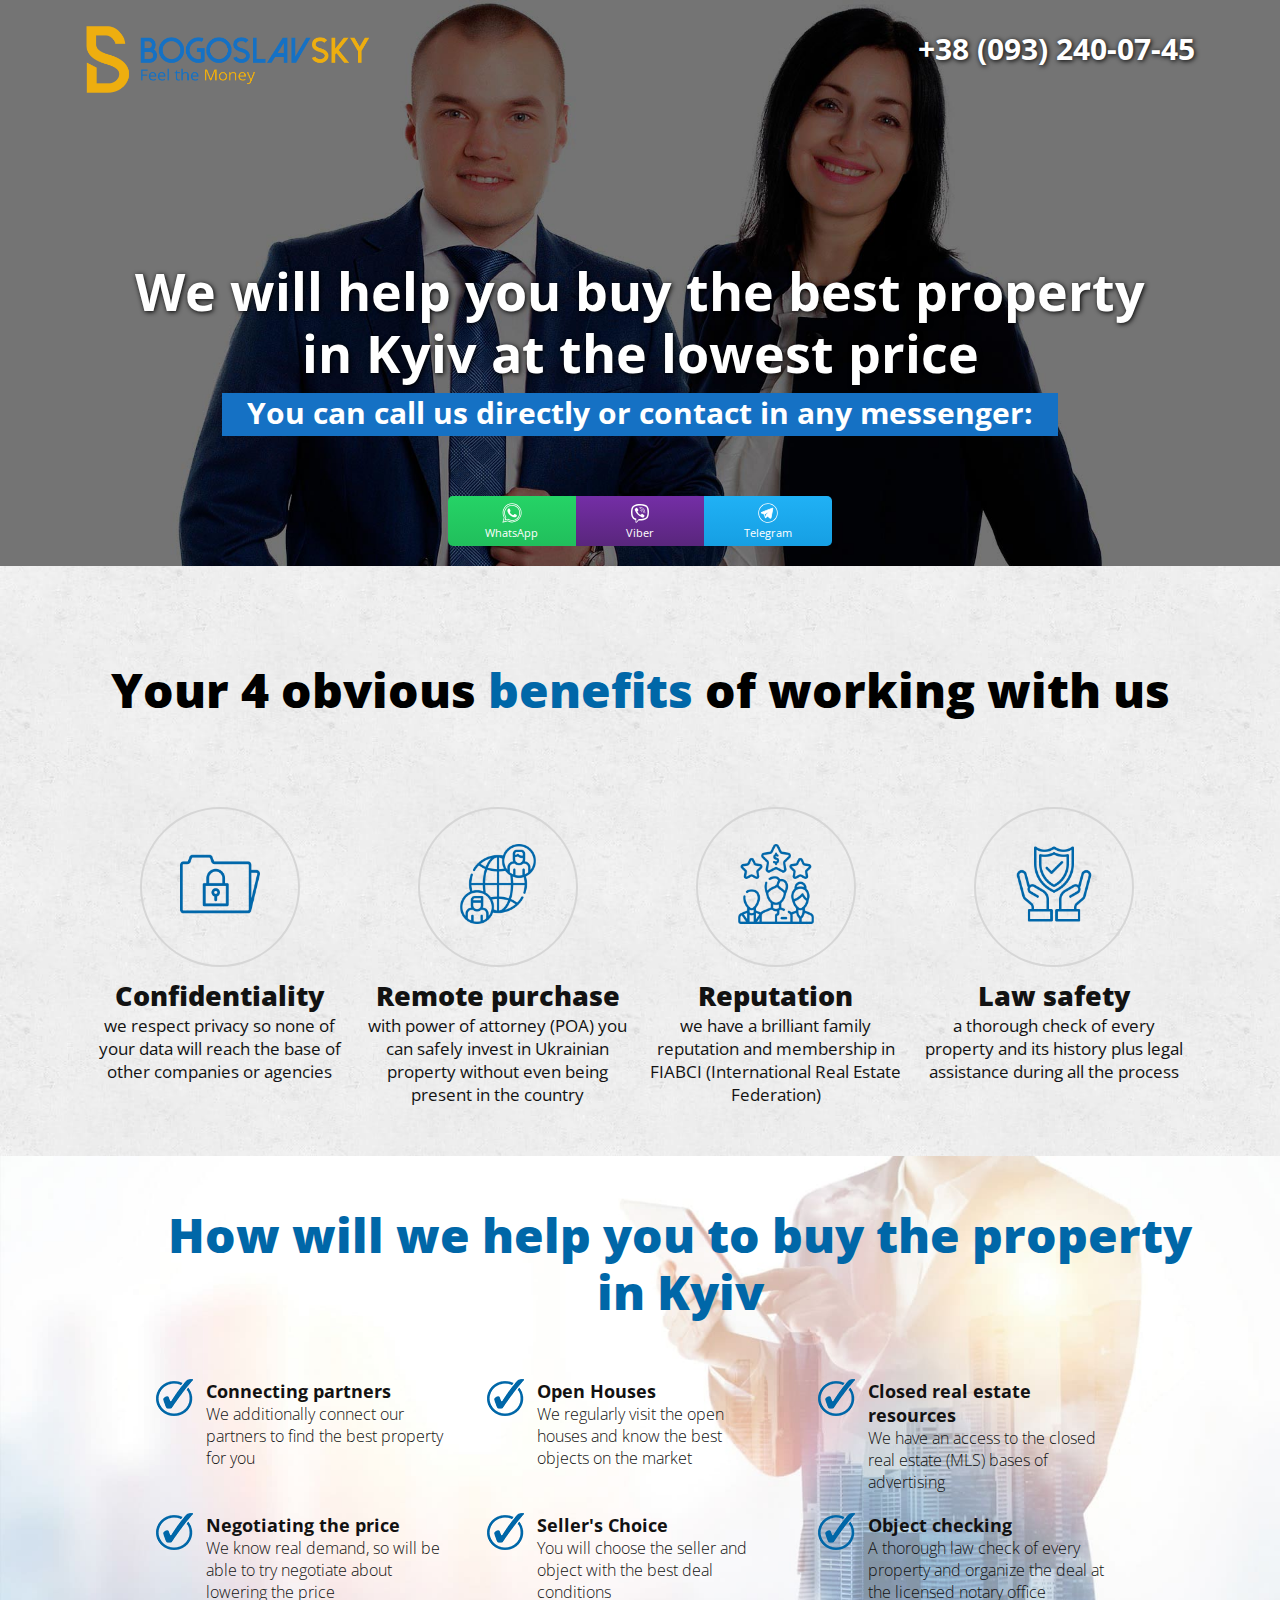
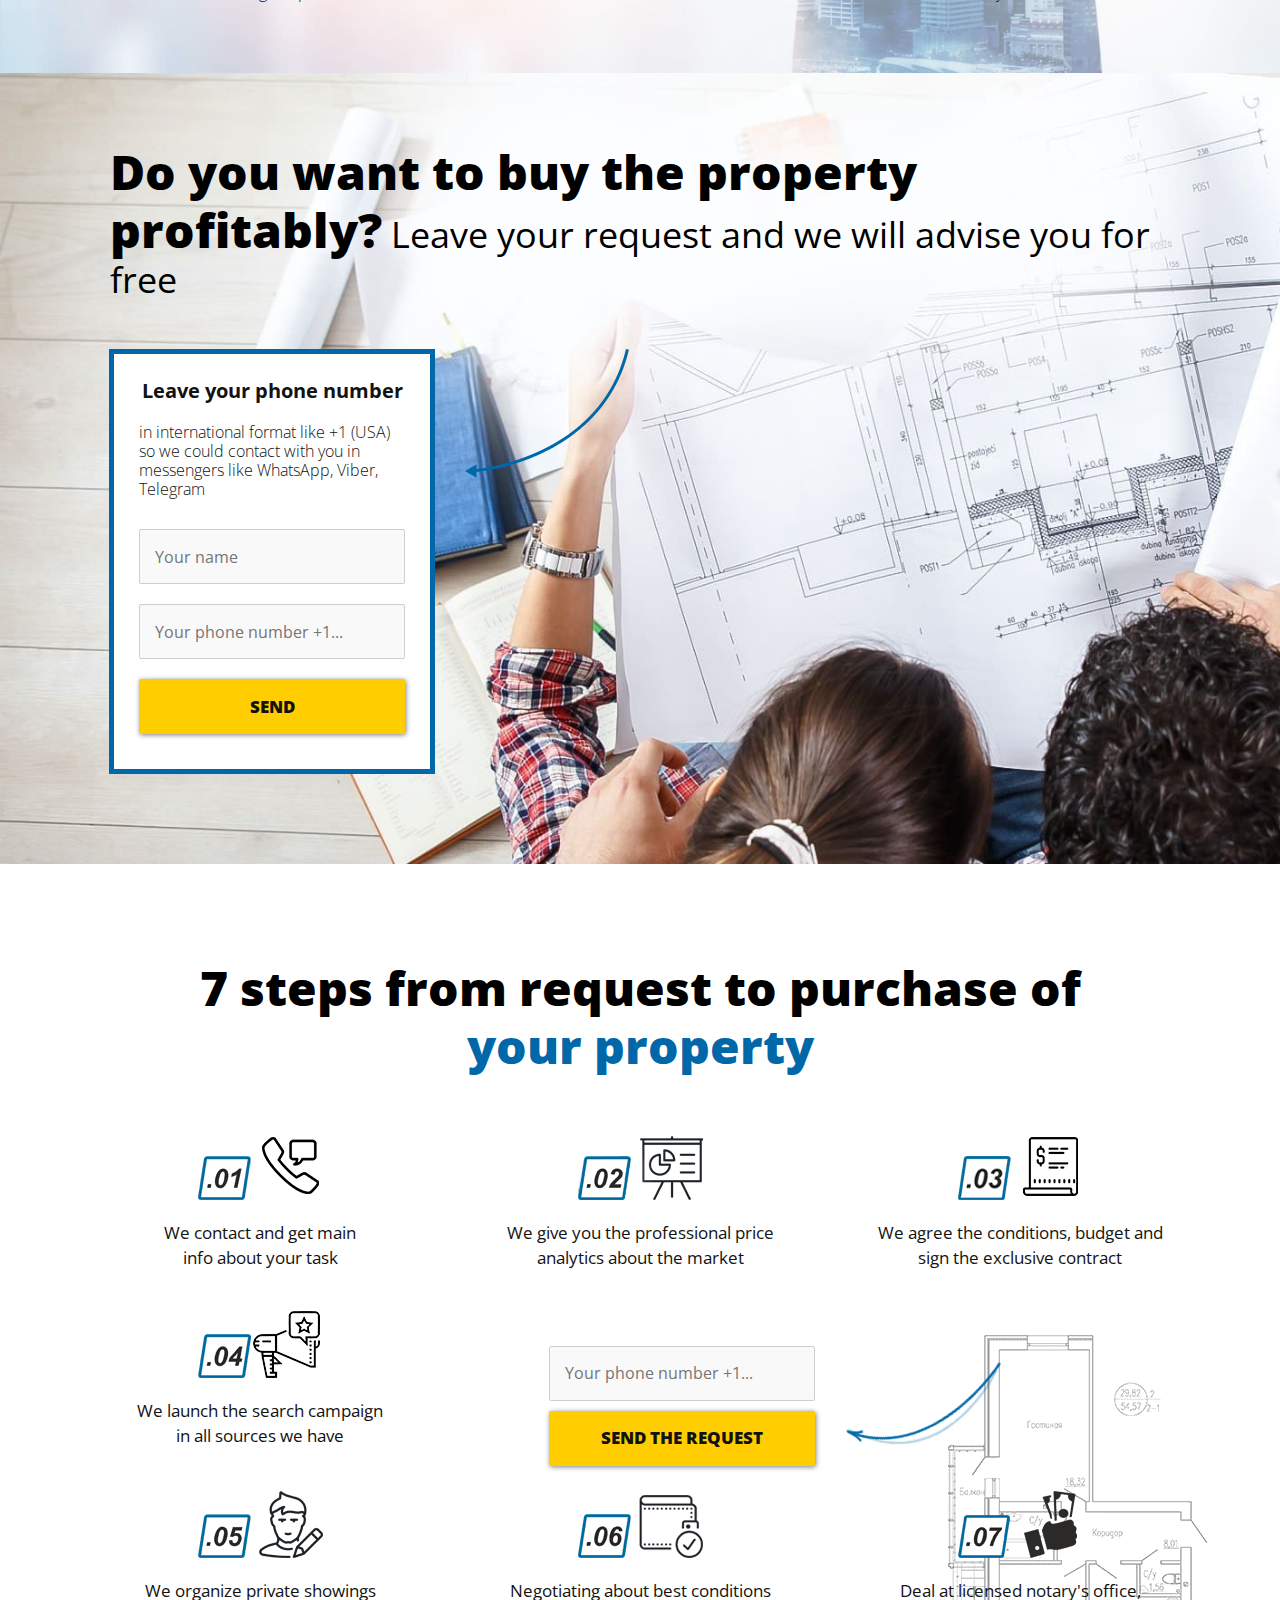
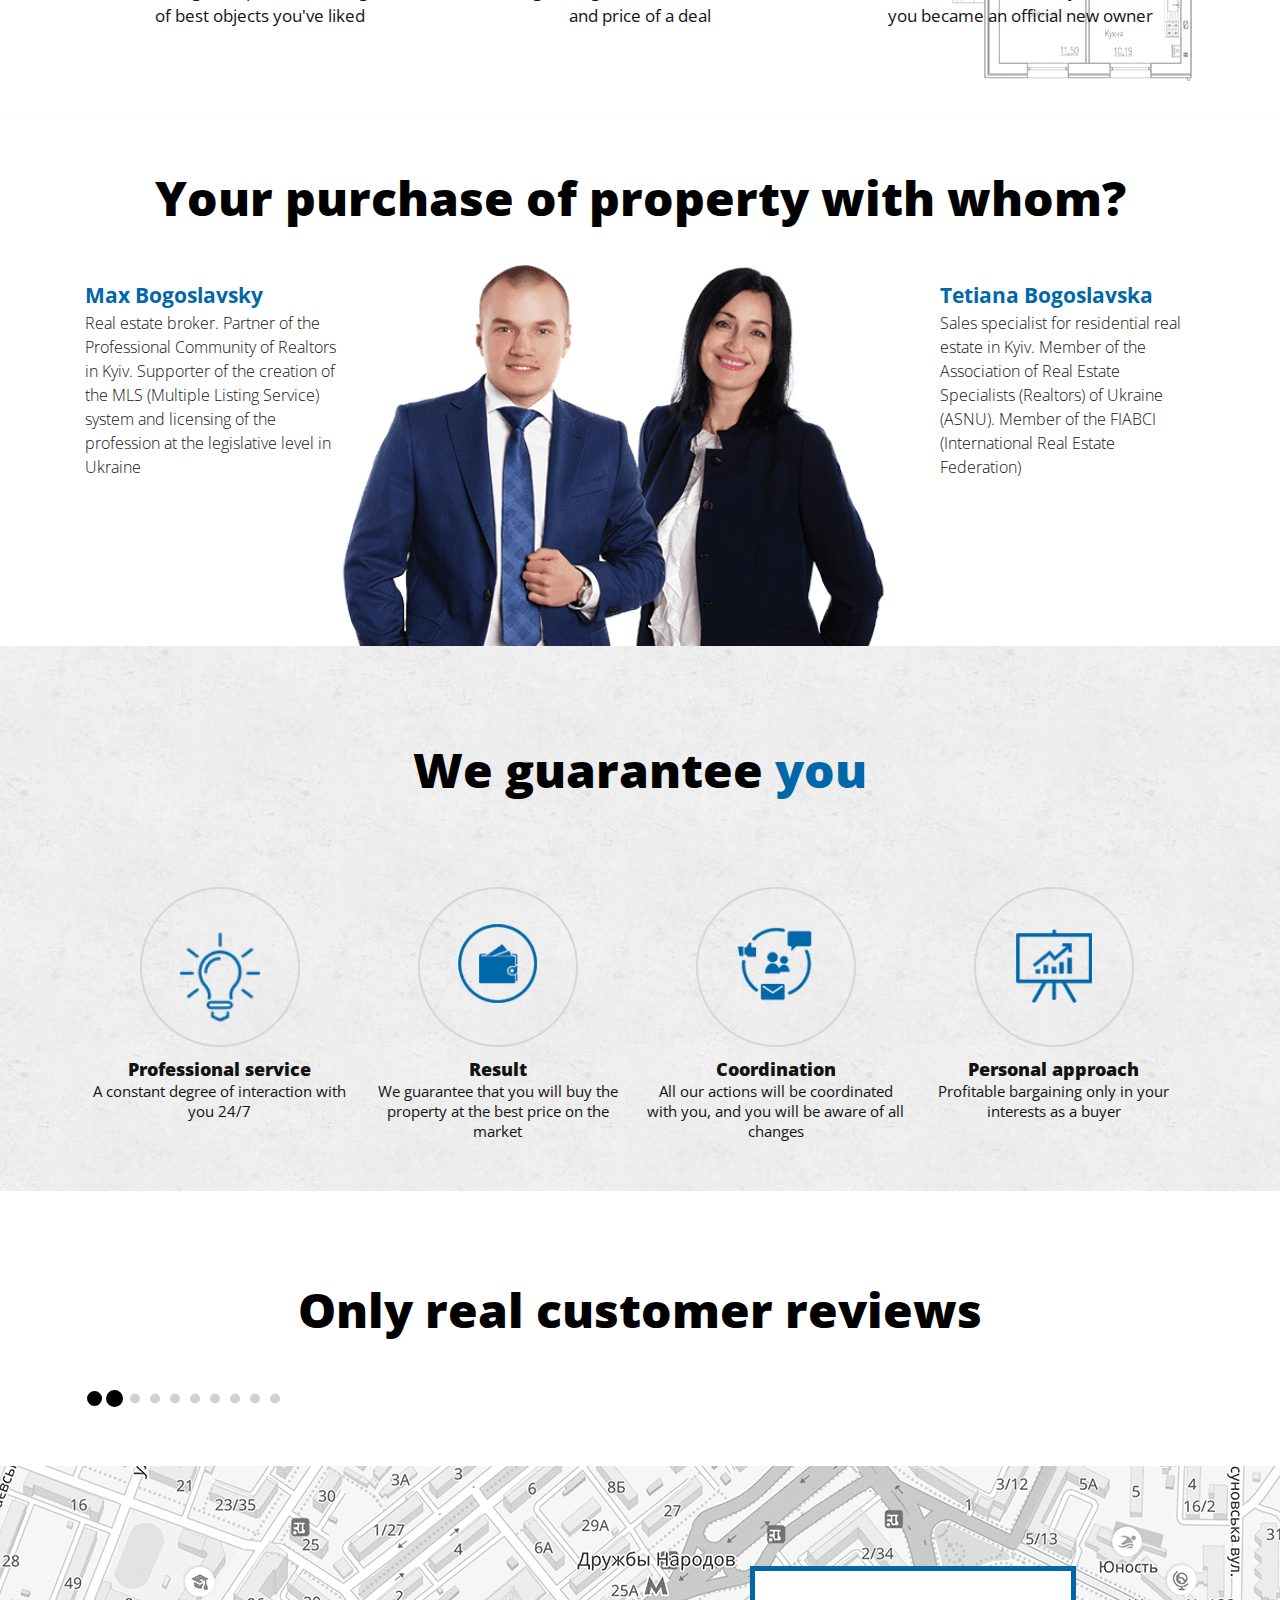
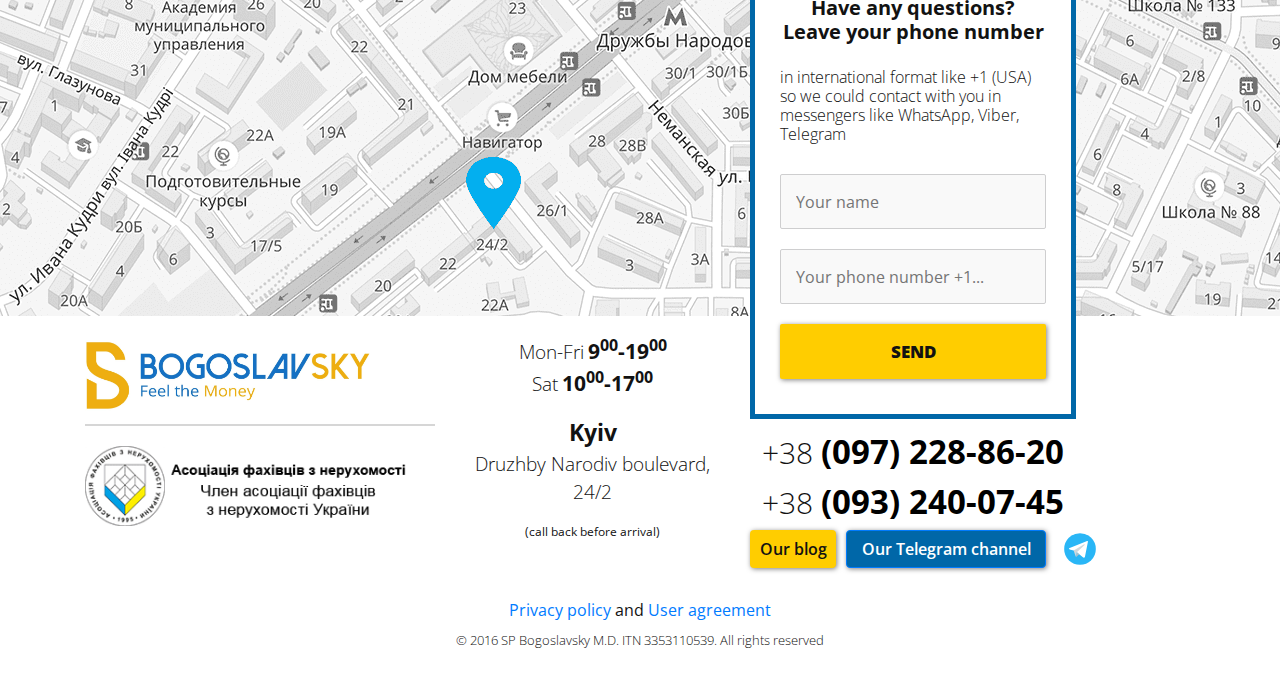
==== works/index.html @ e46ef855 "added buyer" ====
<!DOCTYPE html>
<html lang="en">
<html prefix="og: http://ogp.me/ns#">

<head>
  <meta property="og:title" content="We will sell your property in Kyiv with highest price in shortest terms">
  <meta property="og:site_name" content="Bogoslavsky">
  <meta property="og:url" content="http://bogoslavsky.com/">
  <meta property="og:description" content="How to get the best price in the shortest possible time. Effective sales method">


  <meta property="og:image" content="https://bogoslavsky.com/img/discript2.jpg">

  <meta charset="UTF-8">
  <meta name="viewport" content="width=device-width, initial-scale=1, shrink-to-fit=no">
  <meta property="fb:app_id" content="368081597034436" />
  <title>Bogoslavsky - best real estate services in Kyiv</title>
  <meta name="title" content="Bogoslavsky Team – команда профессиональных риелторов" />
  <meta name="description" content="Продажа квартиры по самой лучшей цене в Киеве ☎: +38 (093) 240-07-45" />
  <link rel="icon" href="favicon.ico" type="image/x-icon">
  <link href="https://fonts.googleapis.com/css?family=Open+Sans:300,300i,400,400i,700,700i,800,800i" rel="stylesheet">
  <link rel="stylesheet" href="css/bootstrap.min.css">

  <link rel="stylesheet" href="css/main.css">
  <link rel="stylesheet" href="css/media.css">
  <!--<link rel="stylesheet" href="css/animate.css">-->

  <!--таймер-->
  <link href="css/timeTo.css" type="text/css" rel="stylesheet" />
  <!--таймер-->
  <!--всплывающие окна-->
  <link rel="stylesheet" href="js/modal-window/jquery.arcticmodal-0.3.css">
  <script defer src="https://use.fontawesome.com/releases/v5.0.6/js/all.js"></script>
  <script src="https://ajax.googleapis.com/ajax/libs/jquery/1/jquery.min.js"></script>
  <script type="text/javascript" src="js/modal-window/jquery.arcticmodal-0.3.min.js"></script>
  <!--<script src="jquery.min.js"></script>-->
  <!--<script src="owlcarousel/owl.carousel.min.js"></script>-->
  <!--слайдер-->
  <!--mask tel-->
  <script src="js/maskinput.js"></script>
  <script src="js/timer.min.js"></script>
  <!--mask tel-->
  <!--всплывающие окна-->
  <!--слайдер-->
  <!-- <link rel="stylesheet" href="owlcarousel/owl.carousel.min.css">
  <link rel="stylesheet" href="owlcarousel/owl.theme.default.min.css"> -->
  <link rel="stylesheet" href="css/timer.min.css">

  <!-- Global site tag (gtag.js) - Google Analytics -->
  <script async src="https://www.googletagmanager.com/gtag/js?id=UA-120607619-1"></script>
  <script>
    window.dataLayer = window.dataLayer || [];

    function gtag() {
      dataLayer.push(arguments);
    }

    gtag('js', new Date());
    gtag('config', 'UA-120607619-1', { 'send_page_view': false });
    gtag('config', 'AW-800883001');
  </script>
  <script>
    function initRingostat() {
      if (typeof (ga) !== 'undefined') {
        ga('gtag_UA_120607619_1.require', 'ringostat');
        gtag('event', 'page_view');
        (function (d, s, u, e, p) {
          p = d.getElementsByTagName(s)[0], e = d.createElement(s), e.async = 1, e.src = u, p.parentNode.insertBefore(e,
            p);
        })(document, 'script', 'https://script.ringostat.com/v4/78/78877ebe7297b675f1c95468143b5d1790f0192c.js');
      } else {
        setTimeout(initRingostat, 200);
      }
    }

    initRingostat();
  </script>
  <!-- Event snippet for Клики по номеру на моб сайте conversion page
  In your html page, add the snippet and call gtag_report_conversion when someone clicks on the chosen link or button. -->
  <script>
    function gtag_report_conversion(url) {
      var callback = function () {
        if (typeof (url) != 'undefined') {
          window.location = url;
        }
      };
      gtag('event', 'conversion', {
        'send_to': 'AW-800883001/CsvwCK6YlqMBELmC8v0C',
        'event_callback': callback,
      });
      return false;
    }
  </script>

  <!-- Yandex.Metrika counter -->
  <script type="text/javascript">
    (function (m, e, t, r, i, k, a) {
      m[i] = m[i] || function () { (m[i].a = m[i].a || []).push(arguments); };
      m[i].l = 1 * new Date();
      k = e.createElement(t), a = e.getElementsByTagName(t)[0], k.async = 1, k.src = r, a.parentNode.insertBefore(k, a);
    })
      (window, document, 'script', 'https://cdn.jsdelivr.net/npm/yandex-metrica-watch/tag.js', 'ym');

    ym(53323897, 'init', {
      clickmap: true,
      trackLinks: true,
      accurateTrackBounce: true,
      webvisor: true,
    });
  </script>
  <noscript>
    <div><img src="https://mc.yandex.ru/watch/53323897" style="position:absolute; left:-9999px;" alt="" /></div>
  </noscript>
  <!-- /Yandex.Metrika counter -->

  <!-- Marquiz script start -->
 <!--  <script src="//script.marquiz.ru/v1.js" type="application/javascript"></script>
  <script>
    document.addEventListener('DOMContentLoaded', function () {
      Marquiz.init({
        id: '5d869b048243430044992f9b',
        autoOpen: false,
        autoOpenFreq: 'always',
        openOnExit: false,
      });
    });
  </script> -->
  <!-- Marquiz script end -->

</head>

<body>

  <div id="fb-root"></div>
  <script>(function (d, s, id) {
      var js, fjs = d.getElementsByTagName(s)[0];
      if (d.getElementById(id)) return;
      js = d.createElement(s);
      js.id = id;
      js.src = 'https://connect.facebook.net/ru_RU/sdk.js#xfbml=1&autoLogAppEvents=1&version=v3.0&appId=368081597034436';
      fjs.parentNode.insertBefore(js, fjs);
    }(document, 'script', 'facebook-jssdk'));</script>
  <!-- Липкое меню -->
  <div class="header-menu">
    <div class="container">
      <div class="row menu-logo-padding">

        <div class="col-md-3 header-logo-padding" ID="toTop">
          <a href="#"><img src="img/logo-feel.png" alt="" class="header-menu-logo" id="top_scroll"></a>
        </div>
        <div class="col-lg-9 col-md-12">
          <ul class="header-menu-ul">
            <li class="header-menu-li"><span class="header-menu-timetable-day">Mon-Fri</span>
              <span class="header-menu-timetable-num">9<sup>00</sup>-17<sup>00</sup></span>
            </li>
            <li class="header-menu-li" id="header-menu-li-padding"><span class="header-menu-timetable-day">Sat</span>
              <span class="header-menu-timetable-num">10<sup>00</sup>-17<sup>00</sup></span>
            </li>
            <li class="header-menu-li"><span class="header-menu-phone">
                <a onclick="" href="tel:+380932400745"> <span class="header-menu-phone-bold">+38 (093)
                    240-07-45</span></a></span>
            </li>
          </ul>

          <ul class="header-menu-ul-button">
            <li class="header-menu-li-button"><a href="#learn-more" class="header-menu-li-button-a topLink">Benefits</a>
            </li>
            <li class="header-menu-li-button"><a href="#sevensteps" class="header-menu-li-button-a topLink">Scheme of
                work</a></li>
            <li class="header-menu-li-button"><a href="#reviews" class="header-menu-li-button-a topLink">Reviews</a>
            </li>
            <li class="header-menu-li-button"><a href="#kontakt" class="header-menu-li-button-a topLink">Contacts</a>
            </li>
            <li class="header-menu-li-button"><a href="https://bogoslavsky.com/blog"
                class="header-menu-li-button-a  topLink">Blog</a></li>
            <span class="header-phone"><a onclick="" href="tel:+380932400745"> <span class="header-menu-phone-bold">+38
                  (093) 240-07-45</span></a></span>
          </ul>
        </div>
      </div>
    </div>
  </div>

  <!--Экран верхний -->
  <header class="header">
    <div class="container">
      <div class="row logo-padding">
        <div class="col-md-12 col-lg-8 col-sm-12 col-12">
          <img src="img/logo-feel.png" alt="" class="header-logo" id="top_scroll">
        </div>
        <div class="toggle-mnu"></div>
        <div class="col-md-6 col-lg-4 col-sm-6 mob-none col-6">
          <span class="header-phone"><a href="tel:+380932400745"> <span class="header-menu-phone-bold">+38 (093)
                240-07-45</span></a></span>

        </div>
      </div>

      <div class="row">
        <div class="col-lg-12">
          <h1 class="header-h1">We will help you buy the best 
            property
            <br>
            in Kyiv at the lowest price
            <br>
            <span class="header-h1-mini"></span>
          </h1>
          <div class="text-center">
            <h3 class="header-h4">
              You can call us directly or contact in any messenger:
            </h3>
            <!-- <div class="contacts">
              <a class="contacts__link" href="whatsapp://send/?phone=+380932400745">
                <img src="img/whatsapp-ico.svg" alt="Whatsapp" class="contacts__img">
              </a>
              <a class="contacts__link" href="viber://chat?number=%2B380932400745">
                <img src="img/viber-ico.svg" alt="Viber" class="contacts__img">
              </a>
              <a class="contacts__link" href="tg://resolve?domain=mbogoslavskyy">
                <img src="img/telegram-ico.svg" alt="Telegram" class="contacts__img">
              </a>
            </div> -->
            <div class="social">
              <div class="social__items">
                <a class="social__link whatsapp" href="whatsapp://send/?phone=+380932400745">
                  <img src="img/icons8-whatsapp.svg" alt="Whatsapp" class="social__img">WhatsApp
                </a>
                <a class="social__link viber" href="viber://chat?number=%2B380932400745">
                  <img src="img/icons8-viber.svg" alt="Viber" class="social__img">Viber
                </a>
                <a class="social__link telega" href="tg://resolve?domain=mbogoslavskyy">
                  <img src="img/icons8-telegram.svg" alt="Telegram" class="social__img">Telegram
                </a>
              </div>
            </div>
          </div>
        </div>
      </div>
  </header>

  <!--скос -->
  <section class="timer-bg-rot"></section>

  <!--Экран с таймером -->
  <section class="timer" style="display: none">
    <div class="container">
      <div class="row">
        <div class="col-lg-4">
          <img src="img/bedroom-360.png" alt="" class="timer-img" style="width: 284px;">
        </div>
        <div class="col-lg-8">
          <h3 class="timer-title">Только на этой неделе!</h3>
          <p class="timer-text">
            При заключении договора на оказание услуг по <br> продаже квартиры - <span
              class="timer-text-bold">виртуальный тур в<br> подарок!</span>
          </p>

          <div class="timer-block">
            <div class="timer-block-left">
              <script src="js/7179f6234fa8ecbc59baf69073d1047f.js"></script>
            </div>
            <div class="timer-block-right">
              <img src="img/arrow%20green.png" alt="" class="timer-block-arrow">
            </div>
          </div>

          <div class="timer-form">
            <div class="form-mini" id="timer-form-mini">
              <form action="mail.php" method="post" name="form">
                <input type="hidden" name="utm_content" value="<?=$_GET['utm_content']?>">
                <input type="hidden" name="utm_medium" value="<?=$_GET['utm_medium']?>">
                <input type="hidden" name="utm_source" value="<?=$_GET['utm_source']?>">
                <input type="hidden" name="utm_campaign" value="<?=$_GET['utm_campaign']?>">
                <input type="hidden" name="utm_term" value="<?=$_GET['utm_term']?>">
                <ul class="timer-ul">
                  <li class="timer-li"><input type="tel" placeholder="Ваш телефон" required="" name="phone" value=""
                      id="tel1"></li>
                  <li class="timer-li" id="timer-li-margin"><input type="submit" value="ОТПРАВИТЬ ЗАЯВКУ" name="submit"
                      class="form-button-style"></li>
                </ul>
                <input type="hidden" required="" name="hidden" value="Письмо отпрвлено с всплывающей формы">
              </form>
            </div>
          </div>
        </div>
      </div>
    </div>
  </section>


  <!--Экран 5 очевидных преимуществ -->
  <section class="advantages" id="learn-more">
    <div class="container">
      <div class="row">
        <div class="col-lg-12">
          <h2 class="advantages-title">Your 4 obvious <span class="advantages-green">benefits </span>of working with us
          </h2>
        </div>
      </div>

      <div class="row">
        <div class="col-lg-12">
          <ul class="advantages-ul">
            <li class="advantages-li">
              <div class="circle">
                <img src="img/confidentiality.png" alt="" class="advantages-circle-img-1">
              </div>
              <span class="circle-title">Confidentiality</span>
              <span class="circle-text">we respect privacy so none of your data will reach the base of other companies or agencies</span>
            </li>

            <li class="advantages-li">
              <div class="circle">
                <img src="img/remotework.png" alt="" class="advantages-circle-img-2">
              </div>
              <span class="circle-title">Remote purchase</span>
              <span class="circle-text">with power of attorney (POA) you can safely invest in Ukrainian property without even being present in the country </span>
            </li>

            <li class="advantages-li">
              <div class="circle">
                <img src="img/reputation.png" alt="" class="advantages-circle-img-4">
              </div>
              <span class="circle-title">Reputation</span>
              <span class="circle-text">we have a brilliant family reputation and membership in FIABCI (International Real Estate Federation)</span>
            </li>

            <li class="advantages-li">
              <div class="circle">
                <img src="img/safety.png" alt="" class="advantages-circle-img-5">
              </div>
              <span class="circle-title">Law safety</span>
              <span class="circle-text">a thorough check of every property and its history plus legal assistance during all the process</span>
            </li>
          </ul>
        </div>
      </div>




      <!--<div class="row">
        <div class="col-lg-12">
            <div class="advantages-bloknot">
                <img src="img/i_bloknot.png" alt="" class="advantages-bloknot-img">
            </div>
        </div>
    </div>-->
    </div>
  </section>

  <section class="protection">
    <div class="container">
      <div class="row">
        <div class="col-lg-12">
          <h3 class="protection-title"><span class="protection-title-green">How will we help you to buy the property in Kyiv</span>
          </h3>
        </div>
      </div>
      <div class="row">
        <div class="col-md-12">
          <ul class="apartment-for-sale-ul">
            <li class="apartment-for-sale-li">
              <div class="apartment-for-sale-li-left">
                <img src="img/galka.png" alt="" class="apartment-for-sale-li-left-img">
              </div>
              <div class="apartment-for-sale-li-right">
                <span class="apartment-for-sale-li-right-title">Connecting partners</span><br>
                <span class="apartment-for-sale-li-right-text">We additionally connect our partners to find the best property for you</span>
              </div>
            </li>
            <li class="apartment-for-sale-li">
              <div class="apartment-for-sale-li-left">
                <img src="img/galka.png" alt="" class="apartment-for-sale-li-left-img">
              </div>
              <div class="apartment-for-sale-li-right">
                <span class="apartment-for-sale-li-right-title">Open Houses</span><br>
                <span class="apartment-for-sale-li-right-text">We regularly visit the open houses and know the best objects on the market</span>
              </div>
            </li>
            <li class="apartment-for-sale-li">
              <div class="apartment-for-sale-li-left">
                <img src="img/galka.png" alt="" class="apartment-for-sale-li-left-img">
              </div>
              <div class="apartment-for-sale-li-right">
                <span class="apartment-for-sale-li-right-title">Closed real estate resources</span><br>
                <span class="apartment-for-sale-li-right-text">We have an access to the closed real estate (MLS) bases of advertising</span>
              </div>
            </li>
            <li class="apartment-for-sale-li">
              <div class="apartment-for-sale-li-left">
                <img src="img/galka.png" alt="" class="apartment-for-sale-li-left-img">
              </div>
              <div class="apartment-for-sale-li-right">
                <span class="apartment-for-sale-li-right-title">Negotiating the price</span><br>
                <span class="apartment-for-sale-li-right-text">We know real demand, so will be able to try negotiate about lowering the price</span>
              </div>
            </li>
            <li class="apartment-for-sale-li">
              <div class="apartment-for-sale-li-left">
                <img src="img/galka.png" alt="" class="apartment-for-sale-li-left-img">
              </div>
              <div class="apartment-for-sale-li-right">
                <span class="apartment-for-sale-li-right-title">Seller's Choice</span><br>
                <span class="apartment-for-sale-li-right-text">You will choose the seller and object with the best deal conditions</span>
              </div>
            </li>
            <li class="apartment-for-sale-li">
              <div class="apartment-for-sale-li-left">
                <img src="img/galka.png" alt="" class="apartment-for-sale-li-left-img">
              </div>
              <div class="apartment-for-sale-li-right">
                <span class="apartment-for-sale-li-right-title">Object checking</span><br>
                <span class="apartment-for-sale-li-right-text">A thorough law check of every property and organize the deal at the licensed notary office</span>
              </div>
            </li>

          </ul>
        </div>
        <!--<div class="col-md-6">
                <div class="form" id="protection-form">
                    <span class="footer-form-title">Оставьте заявку</span><br>
                    <span class="footer-form-text">и получите страхование сделки Белорусским республиканским унитарным предприятием "Белгосстрах":</span>
                    <form action="mail.php" method="post" name="form">
                        <input type="text" placeholder="Ваше имя" required=""  name="name" value=""><br>
                        <input type="tel" placeholder="Ваш телефон" required=""  name="phone" value="" id="tel2"><br>
                        <input type="hidden"  required="" name="hidden" value="Письмо отпрвлено с всплывающей формы">
                        <input type="submit" value="ОТПРАВИТЬ" name="submit" class="form-button-style">
                    </form>
                </div>
            </div>-->
      </div>
    </div>
  </section>

  <!-- Экран продать квартиру -->
  <section class="apartment-for-sale" id="apartment-sale" style="display: none">
    <div class="container">
      <div class="row">
        <div class="col-lg-12">
          <h2 class="apartment-for-sale-title">ПРОДАЖА КВАРТИРЫ</h2>
          <h5 class="apartment-for-sale-city rotatable">В КИЕВЕ</h5>
          <center>
            <p><b>И так, Вы решили продать свою квартиру. <br>С чего начать и как получить лучшую цену на рынке?</b>
            </p>
          </center>
          <p align="justify"><b>С поиска риелтора в Киеве.</b> За последние годы на рынке недвижимости Киева произошло
            серьезное снижение покупательского спроса. Продать свою
            квартиру по лучшей цене без помощи профессионала – сложная
            задача для собственника. </p>

          <p align="justify"><b>Далее, определить правильную стартовую цену на квартиру.</b> Профессионалы знают
            реальные
            цены сделок, нам доступны
            закрытые базы проданных
            объектов. Наш опыт
            показывает, что собственники
            в процессе самостоятельной
            продажи теряют, как минимум
            10% от возможной максимальной
            цены.</p>

          <p>&nbsp;</p>

          <h3 class="apartment-for-sale-green">Эффективная методика продажи!</h3>

          <div class="apartment-for-sale-house">
            <img src="img/vershina_yspeha1.png" alt="" class="apartment-for-sale-house-img">
          </div>

        </div>
      </div>

      <div class="row">
        <div class="col-lg-3">

        </div>
        <div class="col-lg-9">
          <ul class="apartment-for-sale-ul">
            <li class="apartment-for-sale-li">
              <div class="apartment-for-sale-li-left">
                <img src="img/s1_new.png" alt="" class="apartment-for-sale-li-left-img">
              </div>
              <div class="apartment-for-sale-li-right">
                <span class="apartment-for-sale-li-right-title">Оценка стоимости</span><br>
                <span class="apartment-for-sale-li-right-text">Профессиональная оценка с учетом факторов спроса и
                  реальных продаж</span>
              </div>
            </li>

            <li class="apartment-for-sale-li">
              <div class="apartment-for-sale-li-left">
                <img src="img/s2_new.png" alt="" class="apartment-for-sale-li-left-img">
              </div>
              <div class="apartment-for-sale-li-right">
                <span class="apartment-for-sale-li-right-title">Подготовка к продаже</span><br>
                <span class="apartment-for-sale-li-right-text">Подписание соглашения, профессиональная фотосессия,
                  рекламная кампания</span>
              </div>
            </li>

            <li class="apartment-for-sale-li">
              <div class="apartment-for-sale-li-left">
                <img src="img/s3_new.png" alt="" class="apartment-for-sale-li-left-img">
              </div>
              <div class="apartment-for-sale-li-right">
                <span class="apartment-for-sale-li-right-title">Поиск покупателя</span><br>
                <span class="apartment-for-sale-li-right-text">Переговоры с покупателями, регулярные отчеты, получение
                  лучшей цены</span>
              </div>
            </li>

            <li class="apartment-for-sale-li">
              <div class="apartment-for-sale-li-left">
                <img src="img/s4_new.png" alt="" class="apartment-for-sale-li-left-img">
              </div>
              <div class="apartment-for-sale-li-right">
                <span class="apartment-for-sale-li-right-title">Проведение сделки</span><br>
                <span class="apartment-for-sale-li-right-text">Подписание договора купли-продажи, расчет с продавцом,
                  оплата услуги</span>
              </div>
            </li>
          </ul>
        </div>
      </div>

      <div class="row">
        <div class="col-lg-12">
          <p align="justify"><b>Тщательно подготовить квартиру к продаже.</b> Это значит - усилить привлекательность
            объекта, навести блеск в квартире и в
            парадном, создать ощущение комфорта и
            благополучия жилья у покупателя, «влюбить»
            его в Ваш товар.</p>

          <p align="justify"><b>Разработать и запустить целевую рекламную кампанию.</b> У нас значительно больше
            специфических инструментов и
            партнерских каналов продаж. Мы
            изучаем спрос, формируем портрет
            покупателя, настраиваем рекламную
            кампанию Вашего объекта точно в
            цель! </p>

          <p align="justify"><b>Провести переговоры с покупателями.</b> Так, чтобы получить лучшую цену за объект. При
            этом, с нами Вы можете избежать изматывающих
            торгов с эмоциональными покупателям, и их
            агентами, которые с помощью психологических
            манипуляций добиваются торга «вниз»!</p>
          <p>&nbsp;</p>
        </div>
      </div>
    </div>
  </section>


  <!--Экран рассчет реальной стоимости вашей квартиры-->
  <!-- <section class="costing">
    <div class="container">
        <div class="row">
            <div class="col-lg-12">
                <h2 class="costing-title">
                    <span class="costing-title-thin">РАСЧЕТ</span><br>
                    <span class="costing-title-bold">РЫНОЧНОЙ СТОИМОСТИ</span><br>
                    <span class="costing-title-thin-2">ВАШЕЙ КВАРТИРЫ</span>
                </h2>
            </div>
        </div>
        <div class="row">
            <div class="col-lg-4">
                <div class="form" id="costing-form">
                    <span class="footer-form-title">Оставьте заявку</span><br>
                    <span class="footer-form-text">и получите профессиональный расчет рыночной стоимости Вашей квартиры:</span>
                    <form action="mail.php" method="post" name="form">
                        <input type="text" placeholder="Ваше имя" required=""  name="name" value=""><br>
                        <input type="tel" placeholder="Ваш телефон" required=""  name="phone" value="" id="tel3"><br>
                        <input type="hidden"  required="" name="hidden" value="Письмо отпрвлено с всплывающей формы">
                        <input type="submit" value="РАССЧИТАТЬ" name="submit" class="form-button-style">
                    </form>
                </div>
            </div>
            <div class="col-lg-8">
                <img src="img/arrow%20green.png" alt="" class="arrow-green">
            </div>
        </div>
    </div>
</section> -->
  <section class="technologies">
    <div class="container">
      <div class="row">
        <div class="col-lg-12">
          <h2 class="technologies-title">
            <span class="technologies-title-bold">Do you want to buy the property profitably?</span>
            Leave your request and we will advise you for free<br>
          </h2>
        </div>
      </div>
      <div class="row">
        <div class="col-lg-4">
          <div class="form" id="technologies-form">
            <span class="technologies-form-title">Leave your phone number </span>
            <span class="technologies-form-text">in international format like +1 (USA) so we could contact with you in
              messengers like WhatsApp, Viber, Telegram</span>
            <form action="mail.php" method="post" name="form">
              <input type="hidden" name="utm_content" value="<?=$_GET['utm_content']?>">
              <input type="hidden" name="utm_medium" value="<?=$_GET['utm_medium']?>">
              <input type="hidden" name="utm_source" value="<?=$_GET['utm_source']?>">
              <input type="hidden" name="utm_campaign" value="<?=$_GET['utm_campaign']?>">
              <input type="hidden" name="utm_term" value="<?=$_GET['utm_term']?>">
              <input type="text" placeholder="Your name" required="" name="name" value=""><br>
              <input type="tel" placeholder="Your phone number +1..." required="" name="phone" value="" id="tel4"><br>
              <input type="hidden" required="" name="hidden" value="Письмо отпрвлено с всплывающей формы">
              <input type="submit" value="SEND" name="submit" class="form-button-style">
            </form>
          </div>
        </div>
        <div class="col-lg-8">
          <img src="img/arrow%20green.png" alt="" class="arrow-green">
        </div>
      </div>
    </div>
  </section>

  <!--Экран Современная технология-->
  <!-- <section class="technologies">
    <div class="container">
        <div class="row">
            <div class="col-lg-12">
                <h2 class="technologies-title">
                    СОВРЕМЕННАЯ ТЕХНОЛОГИЯ<br>
                    <span class="technologies-title-bold">ОДНОВРЕМЕННОЙ ПРОДАЖИ<br>
                    И ПОКУПКИ (ОБМЕНА) </span>КВАРТИРЫ
                </h2>
            </div>
        </div>
        <div class="row">
            <div class="col-lg-4">
                <div class="form" id="technologies-form">
                    <span class="footer-form-title">Оставьте заявку</span><br>
                    <span class="footer-form-text">и получите уникальный комплекс услуг по одновременной продаже и покупке квартиры:</span>
                    <form action="mail.php" method="post" name="form">
                        <input type="text" placeholder="Ваше имя" required=""  name="name" value=""><br>
                        <input type="tel" placeholder="Ваш телефон" required=""  name="phone" value="" id="tel4"><br>
                        <input type="hidden"  required="" name="hidden" value="Письмо отпрвлено с всплывающей формы">
                        <input type="submit" value="ОТПРАВИТЬ" name="submit" class="form-button-style">
                    </form>
                </div>
            </div>
            <div class="col-lg-8">
                <img src="img/arrow%20green.png" alt="" class="arrow-green">
            </div>
        </div>
    </div>
</section> -->


  <!--Экран 7 шагов от заявки до продажи Вашей квартиры-->
  <section class="sevensteps" id="sevensteps">
    <div class="container">
      <div class="row">
        <div class="col-lg-12">
          <h2 class="sevensteps-title">
            7 steps from request to purchase of <br>
            <span class="sevensteps-title-green">your property</span>
          </h2>
        </div>
      </div>
      <div class="row">
        <div class="col-md-4">
          <img src="img/sevensteps-01.png" alt="" class="sevensteps-img">
          <span class="sevensteps-text">We contact and get main  <br>info about your task</span>
        </div>
        <div class="col-md-4">
          <img src="img/sevensteps-02.png" alt="" class="sevensteps-img">
          <span class="sevensteps-text">We give you the professional price <br>analytics about the market</span>
        </div>
        <div class="col-md-4">
          <img src="img/sevensteps-03.png" alt="" class="sevensteps-img">
          <span class="sevensteps-text">We agree the conditions, budget and <br>sign the exclusive contract</span>
        </div>
      </div>

      <div class="row">
        <div class="col-md-4">
          <img src="img/sevensteps-04.png" alt="" class="sevensteps-img">
          <span class="sevensteps-text">We launch the search campaign <br>in all sources we have</span>
        </div>
        <div class="col-md-4">
          <div class="form-mini" id="sevensteps-form-mini">
            <form action="mail.php" method="post" name="form">
              <input type="hidden" name="utm_content" value="<?=$_GET['utm_content']?>">
              <input type="hidden" name="utm_medium" value="<?=$_GET['utm_medium']?>">
              <input type="hidden" name="utm_source" value="<?=$_GET['utm_source']?>">
              <input type="hidden" name="utm_campaign" value="<?=$_GET['utm_campaign']?>">
              <input type="hidden" name="utm_term" value="<?=$_GET['utm_term']?>">
              <input type="tel" placeholder="Your phone number +1..." required="" name="phone" value="" id="tel5"><br>
              <input type="hidden" required="" name="hidden" value="Письмо отпрвлено с всплывающей формы">
              <input type="submit" value="SEND THE REQUEST" name="submit" class="form-button-style">
            </form>
          </div>
        </div>
        <div class="col-md-4">
          <img src="img/arrow_green_2.png" alt="" class="sevensteps-arrow">
        </div>
      </div>

      <div class="row">
        <div class="col-md-4">
          <img src="img/sevensteps-05.png" alt="" class="sevensteps-img">
          <span class="sevensteps-text">We organize private showings <br>of best objects you've liked</span>
        </div>
        <div class="col-md-4">
          <img src="img/sevensteps-06.png" alt="" class="sevensteps-img">
          <span class="sevensteps-text">Negotiating about best conditions <br>and price of a deal</span>
        </div>
        <div class="col-md-4">
          <img src="img/sevensteps-07.png" alt="" class="sevensteps-img">
          <span class="sevensteps-text">Deal at licensed notary's office, <br>you became an official new owner</span>
        </div>
      </div>
    </div>
  </section>


  <!---------------------------большие изображения во всплывающем окне---------------------------------->
  <div style="display: none;">
    <div class="box-modal" id="modal-img-1">
      <div class="box-modal_close arcticmodal-close"></div>
      <img src="img/certificates-big-01.jpg" alt="" class="certificates-big">
    </div>
  </div>
  <div style="display: none;">
    <div class="box-modal" id="modal-img-2">
      <div class="box-modal_close arcticmodal-close"></div>
      <img src="img/certificates-big-02.jpg" alt="" class="certificates-big">
    </div>
  </div>
  <div style="display: none;">
    <div class="box-modal" id="modal-img-3">
      <div class="box-modal_close arcticmodal-close"></div>
      <img src="img/certificates-big-03.jpg" alt="" class="certificates-big">
    </div>
  </div>
  <!---------------------------большие изображения во всплывающем окне---------------------------------->
  <!--Экран Немного о себе -->
  <section class="about-me">
    <div class="container">
      <div class="row">
        <div class="col-lg-12">
          <h2 class="about-me-title">Your purchase of property with whom?</h2>
        </div>
      </div>
      <div class="row">
        <div class="col-lg-3">
          <p></p>
          <p></p>
          <p></p>
          <p class="about-me-text">
            <b style="font-size: 1.3em;color: #0067a8;font-weight: 700;">Max Bogoslavsky</b><br>Real estate broker. Partner of the Professional Community of Realtors in Kyiv. Supporter of the creation of the MLS (Multiple Listing Service) system and licensing of the profession at the legislative level in Ukraine
          </p>
        </div>
        <div class="col-lg-6">
          <img class="about-me-img-man" src="img/maxtan111.png">
        </div>
        <div class="col-lg-3">
          <p></p>
          <p class="about-me-text">
            <b style="font-size: 1.3em;color: #0067a8;font-weight: 700;">Tetiana Bogoslavska</b><br>Sales specialist for residential real estate in Kyiv. Member of the Association of Real Estate Specialists (Realtors) of Ukraine (ASNU). Member of the FIABCI (International Real Estate Federation)
          </p>
        </div>

      </div>


    </div>
  </section>
  <!--Экран Мы гарантируем Вам -->
  <section class="advantages">
    <div class="container">
      <div class="row">
        <div class="col-lg-12">
          <h2 class="advantages-title">We guarantee <span class="advantages-green">you</span></h2>
        </div>
      </div>

      <div class="row">
        <div class="col-lg-12">
          <ul class="advantages-ul">
            <li class="advantages-li">
              <div class="circle">
                <img src="img/p1.png" alt="" class="advantages-circle-img-1">
              </div>
              <span class="circle-title" style="font-size: 18px;">Professional service</span>
              <span class="circle-text" style="font-size: 15px;">A constant degree of interaction with you 24/7</span>
            </li>


            <li class="advantages-li">
              <div class="circle">
                <img src="img/p6.png" alt="" class="advantages-circle-img-3">
              </div>
              <span class="circle-title" style="font-size: 18px;">Result</span>
              <span class="circle-text" style="font-size: 15px;">We guarantee that you will buy the property at the best price on the market</span>
            </li>

            <li class="advantages-li">
              <div class="circle">
                <img src="img/p4.png" alt="" class="advantages-circle-img-4">
              </div>
              <span class="circle-title" style="font-size: 18px;">Coordination</span>
              <span class="circle-text" style="font-size: 15px;">All our actions will be coordinated with you, and you will be aware of all changes</span>
            </li>
            <li class="advantages-li">
              <div class="circle">
                <img src="img/p5.png" alt="" class="advantages-circle-img-2">
              </div>
              <span class="circle-title" style="font-size: 18px;">Personal approach</span>
              <span class="circle-text" style="font-size: 15px;">Profitable bargaining only in your interests as a buyer</span>
            </li>
          </ul>
        </div>
      </div>

      <!--<div class="row">
        <div class="col-lg-12">
            <div class="advantages-bloknot">
                <img src="img/i_bloknot.png" alt="" class="advantages-bloknot-img">
            </div>
        </div>
    </div>-->
    </div>
  </section>
  <!--Экран отзывы-->
  <section class="sold-apartments" id="reviews">
    <div class="container">
      <div class="row">
        <div class="col-lg-12" style="padding-top: 20px">
          <h2 class="sold-apartments-title">Only real customer reviews</h2>
        </div>
      </div>
      <img class="loader" src="img/loader.svg" alt="">
      <div class="fb-comments" data-href="http://bogoslavsky.com/" data-width="100%" data-numposts="5"></div>
    </div>
  </section>


  <!-- Экран карта -->
  <section class="map">


  </section>


  <!-- Экран футер, нижняя часть с контактными данными -->
  <footer class="footer" id="kontakt">
    <div class="container">
      <div class="row">
        <div class="col-lg-4">
          <img src="img/logo-feel.jpg" alt="" class="logo-footer">

          <span class="about-me-border-bottom"></span><!-- серая полоса разделяющая блок -->

          <img src="img/logo-footer3.png" alt="" class="logo-footer">

        </div>
        <div class="col-lg-3">
          <p class="footer-timetable">
            <span class="footer-timetable-day">Mon-Fri</span>
            <span class="footer-timetable-num">9<sup>00</sup>-19<sup>00</sup></span><br>
            <span class="footer-timetable-day">Sat</span>
            <span class="footer-timetable-num">10<sup>00</sup>-17<sup>00</sup></span>
          </p>
          <p class="footer-address">
            <span class="footer-address-city">Kyiv</span><br>
            <span class="footer-address-street">Druzhby Narodiv boulevard, 24/2</span><br>
          <p style="font-size: 12px;text-align: center;">(call back before arrival)</p>
          </p>
        </div>
        <div class="col-lg-5">
          <div class="form" id="footer-form">
            <span class="footer-form-title">Have any questions?<br>
              Leave your phone number 
              </span><br>
            <span class="footer-form-text">in international format like +1 (USA) so we could contact with you in messengers like WhatsApp, Viber, Telegram</span>
            <form action="mail.php" method="post" name="form">
              <input type="hidden" name="utm_content" value="<?=$_GET['utm_content']?>">
              <input type="hidden" name="utm_medium" value="<?=$_GET['utm_medium']?>">
              <input type="hidden" name="utm_source" value="<?=$_GET['utm_source']?>">
              <input type="hidden" name="utm_campaign" value="<?=$_GET['utm_campaign']?>">
              <input type="hidden" name="utm_term" value="<?=$_GET['utm_term']?>">
              <input type="text" placeholder="Your name" required="" name="name" value=""><br>
              <input type="tel" placeholder="Your phone number +1..." required="" name="phone" value="" id="tel6"><br>
              <input type="hidden" required="" name="hidden" value="Письмо отпрвлено с всплывающей формы">
              <input type="submit" value="SEND" name="submit" class="form-button-style">
            </form>
          </div>
          <div class="footer-phone">
            <span class="footer-phone-thin">+38<a href="tel:+380972288620"> <span class="footer-phone-bold"
                  style="color: black;">(097) 228-86-20</span></a></span>
          </div>
          <div class="footer-phone margin-top-0">
            <span class="footer-phone-thin">+38<a href="tel:+380932400745"> <span class="footer-phone-bold"
                  style="color: black;">(093) 240-07-45</span></a></span>
          </div>
          <div class=''>
            <div class="row">
              <div class='btn-wrap blog'><a href='https://bogoslavsky.com/blog' target="_blank"
                  class='btn btn-primary btn-block '>Our blog</a></div>
              <div class='btn-wrap telegram'><a href='https://telega.at/dvizh_v_karmane' target="_blank"
                  class='btn btn-primary btn-block '>Our Telegram channel</a></div>
              <div class='btn-wrap telegram-img'>
                <a href="https://telega.at/dvizh_v_karmane"><img src="img/telegram-ico.svg"></a>
              </div>


            </div>

          </div>
        </div>

        <div class="row copy-wrap">

          <div class="col-md-12   copyright-margin-top">
            <center><a href="http://bogoslavsky.com/politika.html">Privacy policy </a>and 
              <a href="http://bogoslavsky.com/soglashenie.html">User agreement</a>
            </center>
            <span class="footer-copyright-2">© 2016 SP Bogoslavsky M.D. ITN 3353110539. All rights reserved</span>
          </div>
        </div>
      </div>
  </footer>

  <!-- Настройка слайдера -->
  <script>
    /*$(document).ready(function(){
        $('.owl-carousel').owlCarousel({
            loop:true,
            margin:10,
            autoplay:true,
            autoplaySpeed:500,
            navSpeed:1000,
            nav:false,
            responsiveClass:true,
            responsive:{
                0:{
                    items:1,
                    nav:false
                },
                600:{
                    items:1,
                    nav:false
                },
                1000:{
                    items:1,
                    nav:false,
                }
            }
        })
    });*/
  </script>
  <!-- Настройка слайдера -->
  <!-- Таймер -->
  <!--<script src="https://ajax.googleapis.com/ajax/libs/jquery/3.2.1/jquery.min.js"></script>-->
  <!--<script>window.jQuery || document.write('<script src="node_modules/jquery/dist/jquery.min.js"><\/script>')</script>-->
  <script src="js/jquery.time-to.js"></script>
  <script>
    $('#countdown-3').timeTo({
      timeTo: new Date(new Date('Sun Apr 30 2018 09:00:00 GMT+0300')),
      displayDays: 2,
      theme: 'black',
      displayCaptions: true,
      fontSize: 48,
      captionSize: 14,
    });
  </script>
  <!-- Таймер -->
  <!-- Менюга -->
  <script>
    $(window).scroll(function () {
      if ($(this).scrollTop() > 500) {
        $('.header-menu').addClass('fixed');
      } else {
        $('.header-menu').removeClass('fixed');
      }
    });
  </script>
  <script type="text/javascript">
    $('a.topLink').click(function () {
      if ($(window).width() <= 992) {
        $('.header-menu').fadeOut(500);
      }

      $('html, body').animate({
        scrollTop: $($(this).attr('href')).offset().top + 'px',
      }, {
        duration: 500,
        easing: 'swing',
      });
      return false;
    });
    $('#top_scroll, .logo-footer').click(function () {

      $('html, body').animate({
        scrollTop: 0 + 'px',
      }, {
        duration: 1500,
        easing: 'swing',
      });
      return false;
    });

    $('.toggle-mnu').click(function () {
      var _this = $(this);

      if (_this.hasClass('open')) {
        $('.header-menu').slideToggle(500);
        _this.removeClass('open');
      } else {
        $('.header-menu').slideToggle(500);
        _this.addClass('open');
      }

    });
  </script>
  <!-- Менюга -->
  <!-- Маска телефона-->
  <!--<script type="text/javascript">
    jQuery(function($){
        $("#tel1").mask("+38(999) 999-9999");
    });
    jQuery(function($){
        $("#tel2").mask("+38(999) 999-9999");
    });
    jQuery(function($){
        $("#tel3").mask("+38(999) 999-9999");
    });
    jQuery(function($){
        $("#tel4").mask("+38(999) 999-9999");
    });
    jQuery(function($){
        $("#tel5").mask("+38(999) 999-9999");
    });
    jQuery(function($){
        $("#tel6").mask("+38(999) 999-9999");
    });
</script>-->
  <!-- Маска телефона-->
  <!-- Facebook Pixel Code -->
  <script>
    !function (f, b, e, v, n, t, s) {
      if (f.fbq) return;
      n = f.fbq = function () {
        n.callMethod ?
          n.callMethod.apply(n, arguments) : n.queue.push(arguments);
      };
      if (!f._fbq) f._fbq = n;
      n.push = n;
      n.loaded = !0;
      n.version = '2.0';
      n.queue = [];
      t = b.createElement(e);
      t.async = !0;
      t.src = v;
      s = b.getElementsByTagName(e)[0];
      s.parentNode.insertBefore(t, s);
    }(window, document, 'script',
      'https://connect.facebook.net/en_US/fbevents.js');
    fbq('init', '2078776665735015');
    fbq('track', 'PageView');
  </script>
  <noscript><img height="1" width="1" style="display:none"
      src="https://www.facebook.com/tr?id=2078776665735015&ev=PageView&noscript=1" /></noscript>
  <!-- End Facebook Pixel Code -->
  <!--------------------------------------------------
С помощью тега ремаркетинга запрещается собирать информацию, по которой можно идентифицировать личность пользователя. Также запрещается размещать тег на страницах с контентом деликатного характера. Подробнее об этих требованиях и о настройке тега читайте на странице http://google.com/ads/remarketingsetup.
--------------------------------------------------->
  <script type="text/javascript">
    /* <![CDATA[ */
    var google_conversion_id = 800883001;
    var google_custom_params = window.google_tag_params;
    var google_remarketing_only = true;
  /* ]]> */
  </script>
  <script type="text/javascript" src="//www.googleadservices.com/pagead/conversion.js">
  </script>
  <noscript>
    <div style="display:inline;">
      <img height="1" width="1" style="border-style:none;" alt=""
        src="//googleads.g.doubleclick.net/pagead/viewthroughconversion/800883001/?guid=ON&amp;script=0" />
    </div>
  </noscript>

  <script type="text/javascript">


    $(function () {

      $(window).scroll(function () {

        if ($(this).scrollTop() != 0) {

          $('#toTop').fadeIn();

        } else {

          $('#toTop').fadeOut();

        }

      });

      $('#toTop').click(function () {

        $('body,html').animate({ scrollTop: 0 }, 800);

      });

    });

  </script>

  <!-- <script>
    (function (w, d, u) {
      var s = d.createElement('script');
      s.async = true;
      s.src = u + '?' + (Date.now() / 60000 | 0);
      var h = d.getElementsByTagName('script')[0];
      h.parentNode.insertBefore(s, h);
    })(window, document, 'https://cdn.bitrix24.ua/b11803971/crm/site_button/loader_4_uvfb8k.js');
  </script> -->
</body>

</html>
---- works/css/main.css ----
header {
    background: url('../img/fon_mobile_kyiv.jpg') center top no-repeat;
    background-size: 100%;
}

h1, h2 {
    color: #000;
    padding: 10px 0;
    text-align: center
}

img, li, ul {
    display: block
}

.header-menu, h1, h2 {
    text-align: center
}

#video-bg, .timer-block {
    overflow: hidden
}

.advantages-ul, .header-menu-ul, .header-menu-ul-button, .header-ul, .housing-exchange-ul {
    list-style: none
}

body {
    font-family: 'Open Sans', sans-serif;
    font-weight: 400;
    color: #121212
}

li, ul {
    margin: 0;
    padding: 1px
}

h1 {
    font-size: 36px
}

h2 {
    font-size: 48px;
    font-weight: 800
}

h1, h2, h3, h4, h5 {
    font-family: "Open Sans", sans-serif
}

img {
    border: none
}

.header-menu {
    background: rgba(100, 100, 100, 1);
    height: 100px;
    top: -80px;
    transition: top 1s;
    z-index: 99;
    display: none
}

.header-menu.fixed {
    display: block;
    width: 100%;
    position: fixed;
    top: 0;
    background: rgba(0, 0, 0, .75)
}

.header.fixed ~ .wrap {
    margin-top: 80px
}

.menu-logo-padding {
    padding: 10px 0 0
}

.header-menu-logo {
    width: 100%
}

#header-menu-li-padding {
    padding-right: 20px
}

.header-menu-phone {
    color: #FFF;
    font-size: 30px;
    font-weight: 300;
    display: block;
    text-align: right
}

.header-menu-li, .header-menu-li-button {
    display: inline-block
}

.header-menu-phone-bold span {
    font-size: 25px
}

.header-menu-phone-bold {
    color: #fff;
    font-weight: 700;
    text-shadow: 1px 1px 5px rgba(0, 0, 0, 1)
}

.fixed .header-menu-phone-bold {
    color: #FFF;
    font-size: 30px;
    font-weight: 700
}

.header-menu-timetable-day {
    font-size: 19px;
    font-weight: 300;
    color: #FFF
}

.header-menu-timetable-num {
    font-size: 21px;
    font-weight: 700;
    color: #FFF
}

.header-h4, .header-phone {
    color: #FFF;
    display: block
}

.header-menu-li-button-a {
    color: #FFF;
    padding: 5px 10px;
    box-sizing: content-box;
    border: 2px solid #fff0;
}

.header-menu-li-button-a:hover {
    color: #FFF; /*padding:5px 20px;*/
    text-decoration: none
}

.logo-padding {
    padding: 20px 0 0
}

.header-phone {
    font-size: 30px;
    font-weight: 300;
    text-align: right
}

.header-phone-bold {
    color: #FFF;
    font-size: 28px;
    font-weight: 700
}

.header-h1 {
    font-size: 52px;
    font-weight: 700;
    color: #FFF;
    padding: 160px 0 0;
    text-shadow: 1px 1px 5px rgba(0, 0, 0, 1);
}

.header-h1-mini {
    font-size: 40px
}

.header-h4 {
    font-size: 30px;
    font-weight: 700;
    background-color: #1571c4;
    padding: 10px 20px;
    margin: 0 auto 60px;
    text-align: center
}

.header-li-button-1, .header-li-button-2 {
    font-size: 16px;
    font-weight: 800;
    cursor: pointer
}

.action__phone{
    font-size: 19px;
    font-weight: 700;
    color: #000;
    padding-bottom: 10px;
}

.contacts{
    display: flex;
    align-items: center;
    justify-content: center;
    margin-bottom: 40px;
}

.contacts__link{
    margin-left: 20px;
    margin-right: 20px;
}

.social{
    display: block;
    margin: 0 auto 20px;
    width: 35%;
}

.social__items{
    display: flex;
    text-align: center;
    justify-content: center;
}

.social__link {
    font-size: 11px;
    width: 100%;
    padding: 5px 10px;
    width: 33%;
    color: #fff;
    text-decoration: none !important;
}

.social__link:hover{
    color: #fff;
    text-decoration: underline !important;
}


.whatsapp{
    background: linear-gradient(180deg,#25D366,#21bf5c);
    border-bottom-left-radius: 5px;
    border-top-left-radius: 5px;
}

.viber{
    background: linear-gradient(180deg,#742ea6,#59267c);
}

.telega{
    background: linear-gradient(180deg,#20b1f5,#169fe3);
    border-bottom-right-radius: 5px;
    border-top-right-radius: 5px;
}

.social__img{
    margin: 0 auto;
    width: 24px;
    height: 24px;
}

.thanks{
    display: block;
    margin: 0 auto 20px;
    width: 80%;
}



#timer-form-mini, .header-li, .timer-li {
    display: inline-block
}

.header-ul {
    text-align: center;
    padding: 0 0 50px;
    margin: 0
}

.header-li-button-1 {
    color: #121212;
    background: #ffcd00;
    border-bottom: 5px solid #d59100;
    border-radius: 3px;
    padding: 20px 90px
}

.header-li-button-1:hover {
    background: #fdd720
}

.header-li-button-2 {
    background: #5b5b5b;
    border: 4px solid #FFF;
    border-radius: 3px;
    padding: 18px 30px 22px 34px;
    color: #FFF
}

.header-li-button-2:hover {
    background: #0067a8
}

#video-bg {
    position: fixed;
    top: 0;
    right: 0;
    bottom: 1px;
    left: 0;
    z-index: -99;
    background: url(../img/fon_mobile_kyiv.jpg) no-repeat #94a233;
    background-size: cover
}

#video-bg:after {
    content: "";
    position: absolute;
    top: 0;
    left: 0;
    bottom: 0;
    right: 0;
    opacity: .5;
    background-color: #000;
}

.advantages, .advantages-bloknot {
    position: relative
}

@supports (object-fit:cover) {
    #video-bg > video {
        top: 0;
        left: 0;
        width: 100%;
        height: 100%;
        object-fit: cover
    }
}

.timer {
    background-color: #FFF;
    z-index: 40
}

.timer-img {
    float: right
}

.timer-title {
    text-align: right;
    font-size: 42px;
    font-weight: 800
}

.timer-text {
    text-align: right;
    font-size: 30px;
    font-weight: 400
}

.timer-text-bold {
    font-weight: 700
}

.timer-block-left {
    float: left;
    width: 500px;
    text-align: right
}

.timer-block-right {
    float: left;
    width: 164px
}

#timer-form-mini {
    padding: 20px;
    border: 5px solid #0067a8;
    margin-bottom: 50px;
    float: right
}

.circle-text, .circle-title {
    display: block;
    text-align: center
}

#timer-li-margin {
    margin-left: 20px
}

.circle, .circle:hover {
    width: 160px;
    height: 160px;
    margin: 0 auto 10px
}

.advantages {
    background-image: url(../img/image.png), url(../img/bg_02.jpg);
    background-repeat: no-repeat;
    background-position: 200px 200px, left bottom;
    background-size: auto, cover;
    overflow-x: hidden;
    z-index: 50;
    padding-top: 45px
}

#advantages-circle-img-5-white-bg, .circle:hover {
    background: #FFF
}

.advantages-bloknot-img {
    position: absolute;
    right: -400px;
    top: -450px
}

.advantages-title {
    padding: 50px 0
}

.advantages-green {
    color: #0067a8
}

.circle {
    -moz-border-radius: 80px;
    -webkit-border-radius: 80px;
    border-radius: 80px;
    border: 2px solid #d6d6d6
}

.circle:hover {
    -moz-border-radius: 80px;
    -webkit-border-radius: 80px;
    border-radius: 80px;
    border: 2px solid #d6d6d6;
    -webkit-box-shadow: 10px 10px 22px -10px rgba(0, 0, 0, .6);
    -moz-box-shadow: 10px 10px 22px -10px rgba(0, 0, 0, .6);
    box-shadow: 10px 10px 22px -10px rgba(0, 0, 0, .6)
}

.apartment-for-sale-city, .housing-exchange-city {
    right: 300px;
    border: 2px solid #0067a8;
    color: #0067a8
}

.advantages-circle-img-1, .advantages-circle-img-2, .advantages-circle-img-3, .advantages-circle-img-4, .advantages-circle-img-5 {
    margin: 0 auto;
    padding-top: 35px;
    width: 80px;
}

.circle-title {
    font-size: 27px;
    font-weight: 800
}

.circle-text {
    font-size: 17px;
    font-weight: 400
}

.advantages-li, .apartment-for-sale-li {
    display: inline-block;
    height: auto;
    vertical-align: top;
    line-height: normal;
/ / zoom: 1;
    overflow: hidden
}

.advantages-ul {
    text-align: center;
    padding: 30px 0;
    margin: 0
}

.advantages-li {
    width: 267px;
    text-align: center;
    padding: 0;
    margin: 0 7px 20px 0;
/ / display: inline
}

.apartment-for-sale {
    background-image: url(../img/image2.png), url(../img/background_white1.jpg);
    background-repeat: no-repeat;
    background-position: right 700px, left bottom;
    background-size: auto, cover;
    padding-top: 45px
}

.apartment-for-sale-title {
    position: relative;
    font-size: 48px;
    font-weight: 800;
    padding: 50px 0 20px
}

.apartment-for-sale-city {
    display: block;
    position: absolute;
    top: 70px;
    padding: 10px;
    font-weight: 700
}

.apartment-for-sale p {
    font-size: 18px;
    font-weight: 300
}

.apartment-for-sale-green {
    font-size: 33px;
    font-weight: 400;
    color: #0067a8;
    font-style: italic;
    text-align: right;
    padding-right: 45px
}

.apartment-for-sale-house {
    position: relative
}

.apartment-for-sale-house-img {
    position: absolute;
    left: -150px;
    top: -100px
}

.apartment-for-sale-ul {
    list-style: none;
    text-align: center;
    padding: 0 0 50px;
    margin: 0
}

.apartment-for-sale-li {
    width: 320px;
    text-align: center;
    padding: 0;
    margin: 0 7px 20px 0;
/ / display: inline
}

.apartment-for-sale-li-left {
    float: left;
    width: 60px
}

.apartment-for-sale-li-right {
    float: left;
    width: 240px;
    text-align: left
}

.apartment-for-sale-li-right-title {
    font-size: 18px;
    font-weight: 700
}

.apartment-for-sale-li-right-text {
    font-size: 16px;
    font-weight: 300
}

.costing {
    background: url(../img/bg_03.jpg) left top no-repeat;
    background-size: cover
}

.costing-title {
    font-size: 36px;
    font-weight: 400;
    text-align: left;
    padding: 50px 0 20px 25px;
    display: inline-block
}

.costing-title-bold, .housing-exchange-title {
    font-size: 48px;
    font-weight: 800
}

.costing-title-thin-2 {
    text-align: right;
    float: right
}

#costing-form {
    margin-bottom: 90px;
    float: right
}

.housing-exchange {
    background-image: url(../img/image2.png), url(../img/background_white1.jpg);
    background-repeat: no-repeat;
    background-position: left 200px, left bottom;
    background-size: auto, cover;
    overflow-x: hidden;
    padding-top: 45px
}

.housing-exchange-title {
    position: relative;
    padding: 50px 0 20px
}

.housing-exchange-city {
    display: block;
    position: absolute;
    top: 70px;
    padding: 10px;
    font-weight: 700
}

.about-me-border-bottom, .ruler-border {
    border-bottom: 2px solid #d6d6d6
}

.rotatable {
    -webkit-transform: rotate(-15deg);
    -moz-transform: rotate(-15deg);
    -o-transform: rotate(-15deg);
    -ms-transform: rotate(-15deg);
    transform: rotate(-15deg)
}

.housing-exchange p {
    font-size: 18px;
    font-weight: 300
}

.housing-exchange-green {
    font-size: 33px;
    font-weight: 400;
    color: #0067a8;
    font-style: italic
}

.housing-exchange-house {
    position: relative
}

.housing-exchange-house-img {
    position: absolute;
    left: 650px;
    top: -100px
}

.housing-exchange-ul {
    text-align: left;
    padding: 30px 0;
    margin: 0
}

.housing-exchange-li {
    display: inline-block;
    width: 320px;
    height: auto;
    vertical-align: top;
    text-align: center;
    line-height: normal;
    padding: 0;
    margin: 0 7px 20px 0;
    overflow: hidden;
/ / display: inline;
/ / zoom: 1
}

.housing-exchange-li-left {
    float: left;
    width: 60px
}

.housing-exchange-li-right {
    float: left;
    width: 240px;
    text-align: left
}

.housing-exchange-li-right-title {
    font-size: 18px
}

.housing-exchange-li-right-text {
    font-size: 16px;
    font-weight: 300
}

.technologies {
    background: url(../img/bg_04.jpg) left top no-repeat;
    background-size: cover
}

.technologies-title {
    font-size: 36px;
    font-weight: 400;
    text-align: left;
    padding: 70px 0 40px 25px
}

.technologies-title-bold {
    font-size: 48px;
    font-weight: 800
}

#technologies-form {
    margin-bottom: 90px;
    float: right
}

.technologies-form-title {
    font-size: 20px;
    line-height: 24px;
    font-weight: 700;
    display: block;
    text-align: center
}

.technologies-form-text {
    line-height: 19px;
    font-size: 16px;
    text-align: left;
    font-weight: 300;
    padding-bottom: 20px;
    padding-top: 20px;
    display: block
}

.sevensteps {
    padding-bottom: 50px;
    background-image: url(../img/i_ruler1.png), url(../img/i_compass.png);
    background-repeat: no-repeat;
    background-position: left 10%, bottom right;
    background-color: #FFF;
    padding-top: 45px
}

.sevensteps-title {
    padding: 50px 0
}

.sevensteps-title-green {
    color: #0067a8
}

.sevensteps-img {
    margin: 0 auto;
    padding-bottom: 20px
}

.sevensteps-text {
    font-size: 17px;
    font-weight: 400;
    text-align: center;
    display: block;
    padding-bottom: 40px
}

#sevensteps-form-mini {
    width: 326px;
    float: right;
    padding: 25px 0
}

#sevensteps-form-mini input[type=tel], #sevensteps-form-mini input[type=submit] {
    float: right
}

.sevensteps-arrow {
    padding-top: 50px
}

.protection {
    background: url(../img/bg_05.jpg) left top no-repeat;
    background-size: cover
}

.about-me, .footer, .form, .ruler, .sold-apartments {
    background-color: #FFF
}

.protection-title {
    text-align: center;
    font-size: 48px;
    font-weight: 700;
    color: #FFF;
    padding: 50px 0 50px 80px
    
}

.protection-title-green {
    color: #0067a8;
    font-weight: 800
}

.protection-img-paper {
    float: right;
    padding-bottom: 40px
}

#protection-form {
    margin-top: 60px
}

.sold-apartments {
    padding-bottom: 80px
}

.sold-apartments-title {
    padding: 70px 0 40px
}

.ruler {
    position: relative;
    height: 100px
}

.ruler-img {
    position: absolute;
    margin-top: -38px;
    right: 0
}

.about-me {
    position: relative;
    -webkit-box-shadow: 2px 11px 11px -1px rgba(0, 0, 0, .75);
    -moz-box-shadow: 2px 11px 11px -1px rgba(0, 0, 0, .75);
    box-shadow: 2px 11px 11px -1px rgba(0, 0, 0, .75);
    background-image: url(../img/image.png);
    background-repeat: no-repeat;
    background-position: left, bottom right
}

.about-me-title {
    padding: 50px 0 30px;
    text-align: center
}

.about-me-img-man {
    float: right;
    width: 110%
}

.about-me-slogan {
    font-size: 26px;
    font-weight: 700;
    font-style: italic
}

.about-me-text {
    font-size: 16px;
    font-weight: 300
}

.about-me-img-slogan-overflow {
    overflow: hidden
}

.about-me-img-realtgk, .about-me-img-slogan {
    float: right
}

.about-me-border-bottom {
    display: block;
    margin: 8px 0
}

.certificates-mini {
    margin: 0 auto 125px;
    -webkit-box-shadow: 10px 10px 22px -4px rgba(0, 0, 0, .6);
    -moz-box-shadow: 10px 10px 22px -4px rgba(0, 0, 0, .6);
    box-shadow: 10px 10px 22px -4px rgba(0, 0, 0, .6);
    cursor: pointer
}

#certificate-slider {
    display: none
}

.owl-img-2 {
    width: 275px;
    height: 375px
}

.map {
    background-image: url(../img/image.png), url(../img/map.png);
    height: 450px;
    background-position: center
}

.logo-footer {
    margin-top: 20px
}

.footer-timetable {
    margin-top: 20px;
    text-align: center
}

.footer-timetable-day {
    font-size: 19px;
    font-weight: 300
}

.footer-timetable-num {
    font-size: 21px;
    font-weight: 700
}

.footer-phone-thin {
    font-size: 30px;
    font-weight: 300;
}

.footer-phone-bold {
    font-size: 33px;
    font-weight: 700
}

.footer-form-title {
    font-size: 20px;
    line-height: 24px;
    font-weight: 700;
    display: block;
    text-align: center
}

.footer-form-text {
    line-height: 19px;
    font-size: 16px;
    text-align: left;
    font-weight: 300;
    padding-bottom: 20px;
    display: block
}

.footer-address, .good-mail span {
    text-align: center
}

.footer-phone {
    margin-top: 8px;
    display: inline-block
}

.footer-phone-icon img {
    display: inline-block;
    padding-bottom: 15px;
    padding-left: 5px
}

.footer-address-city {
    font-size: 23px;
    font-weight: 700
}

.footer-address-street {
    font-size: 19px;
    font-weight: 300
}

.footer-copyright-1 {
    font-weight: 300;
    font-size: 16px;
    line-height: 13px
}

.footer-copyright-2 {
    display: block;
    text-align: center;
    font-weight: 300;
    font-size: 13px;
    line-height: 16px;
    margin-top: 10px;
    margin-bottom: 15px;
}

#footer-form {
    z-index: 6;
    position: relative;
    margin-right: 0;
    margin-top: -350px
}

.form {
    width: 326px;
    border: 5px solid #0067a8;
    padding: 25px
}

.form input[type=tel], .form input[type=text] {
    font-family: "Open Sans", sans-serif;
    border: 1px solid #cececf;
    border-radius: 2px;
    height: 55px;
    width: 266px;
    padding-left: 15px;
    margin: 10px auto;
    font-size: 16px;
    color: #666;
    outline: 0;
    background: #f9f9f9
}

.form input[type=submit], .form input[type=submit]:hover {
    display: block;
    cursor: pointer;
    text-decoration: none;
    font-size: 17px;
    color: #121212;
    box-shadow: 1px 1px 5px rgba(0, 0, 0, .5);
    font-weight: 800;
    font-family: "Open Sans", sans-serif;
    height: 55px;
    width: 266px;
    margin: 10px auto
}

.form input[type=submit] {
    background: #ffcd00;
    border: none;
    border-radius: 2px
}

.form input[type=submit]:hover {
    background: #fdd720;
    border: none;
    border-radius: 2px
}

.form-mini input[type=tel], .form-mini input[type=text] {
    font-family: "Open Sans", sans-serif;
    border: 1px solid #cececf;
    border-radius: 2px;
    height: 55px;
    width: 266px;
    padding-left: 15px;
    margin: 10px auto;
    font-size: 16px;
    color: #666;
    outline: 0;
    background: #f9f9f9
}

.form-mini input[type=submit], .form-mini input[type=submit]:hover {
    font-family: "Open Sans", sans-serif;
    width: 266px;
    height: 55px;
    cursor: pointer;
    font-size: 17px;
    color: #121212;
    box-shadow: 1px 1px 5px rgba(0, 0, 0, .5);
    font-weight: 800;
    display: block;
    text-decoration: none
}

.form-mini input[type=submit] {
    background: #ffcd00;
    border: none;
    border-radius: 2px
}

.form-mini input[type=submit]:hover {
    background: #fdd720;
    border: none;
    border-radius: 2px
}

.video-background {
    background: #000;
    position: fixed;
    top: 0;
    right: 0;
    bottom: 0;
    left: 0;
    z-index: -99
}

.video-background iframe, .video-foreground {
    position: absolute;
    top: 0;
    left: 0;
    width: 100%;
    height: 100%;
    pointer-events: none
}

#vidtop-content {
    top: 0
}

@media (min-aspect-ratio: 16/9) {
    .video-foreground {
        height: 300%;
        top: -100%
    }
}

@media (max-aspect-ratio: 16/9) {
    .video-foreground {
        width: 300%;
        left: -100%
    }
}

.good-mail-bg {
    position: fixed;
    top: 0;
    right: 0;
    bottom: 1px;
    left: 0;
    overflow: hidden;
    z-index: -99;
    background: url(../img/minsk.jpg) center top no-repeat;
    background-size: cover;
    width: auto
}

.good-mail span {
    display: block
}

.good-mail {
    width: 450px;
    border: 10px solid #009BDD;
    margin: 100px auto 0;
    -webkit-box-shadow: 10px 10px 22px -4px rgba(0, 0, 0, .6);
    -moz-box-shadow: 10px 10px 22px -4px rgba(0, 0, 0, .6);
    box-shadow: 10px 10px 22px -4px rgba(0, 0, 0, .6);
    background: #FFF
}

.good-mail-close {
    font-size: 30px;
    text-align: right !important;
    margin: 0;
    padding: 0 10px 0 0
}

.good-mail-close a {
    color: #1b1e21;
    border: 1px solid #009BDD;
    padding: 0 7px 3px;
    margin-top: 10px;
    display: inline-block;
    line-height: 1.1
}

.good-mail-close a:hover {
    text-decoration: none
}

.good-mail-span1 {
    font-size: 40px;
    font-weight: 700;
    line-height: 1.2
}

.good-mail-span2 {
    font-size: 24px;
    line-height: 1.2;
    padding-bottom: 20px
}

.good-mail-span3, .good-mail-span4 {
    font-size: 19px;
    font-weight: 700;
    padding-bottom: 20px
}

.good-mail-span5 {
    font-size: 14px;
    padding-bottom: 20px;
    font-style: italic
}

.header-logo {
    max-height: 80px;
}

.header-phone {
    margin-top: 6px;
}

.logo-footer {
    max-height: 80px;
    cursor: pointer;
}

.btn-wrap .blog {
    width: 35%;
    margin-top: 5px;
}

.btn-wrap .telegram {
    width: 60%;
    margin-left: 5px;

}

.blog .btn-primary {
    background: #ffcd00;
    border: none;
    box-shadow: 1px 1px 5px rgba(0, 0, 0, .5);
    color: #121212;
    font-weight: 600;
    margin-left: 15px;
    padding: 7px 0;
    padding-left: 2px;
    padding-right: 2px;
    margin-top: 4px;
}

.blog .btn-primary:hover {
    background: #fcdc40;

}

.telegram .btn-primary:hover {
    background: #0484d5;
}

.telegram .btn-primary {
    box-shadow: 1px 1px 5px rgba(0, 0, 0, .5);
    background-color: #0067a8;
    color: #fff !important;
    margin-left: 25px;
    font-weight: 600;
    padding-left: 2px;
    padding-right: 2px;
    margin-top: 4px;

}

.telegram-img a {
    display: block;
}

.telegram-img img {
    height: 38px;
    margin-left: 40px;
    margin-top: 4px;
}

.header-logo-padding {
    padding: 0;
}

.margin-top-0 {
    margin-top: 0px;
}

.footer-phone {
    width: 326px;
    text-align: center;
}

.copyright-margin-top {
    margin-top: 20px;
}

.toggle-mnu {
    display: none;
}

.header-menu-ul-button .header-phone {
    display: none;
}

.copy-wrap {
    margin: 10px auto;
}

@media screen and (max-width: 992px) {
    .header-menu-li-button-a {
        display: block;
    }

    .btn-wrap {
        width: 100%;
    }

    .btn-wrap a {
        width: 300px;
        margin: 10px auto !important;

    }

    .telegram-img {
        display: none;
    }

    .copy-wrap {
        margin: 0 auto;
    }

    .logo-padding {
        position: relative;
    }

    .logo-padding:after, .logo-padding:before {
        position: absolute;
        content: '';
        background: #f9f9f9;
        height: 100%;
        width: 100%;
        top: 0;
    }

    .logo-padding:after {
        left: -100%;
    }

    .logo-padding:before {
        right: -100%;
    }

    .toggle-mnu {
        display: block;
        width: 25px;
        height: 25px;
        background: url(../img/toggle-mnu.png) no-repeat 50%;
        background-size: cover;
        margin-left: auto;
        position: absolute;
        margin-top: -12.5px;
        top: 50%;
        right: 8%;
    }

    .header-phone {
        display: none !important;
    }


    .header-logo-padding {
        display: none !important;
    }

    .header-menu-ul {
        display: none !important;
    }

    .header-menu-li-button {
        display: block;
        text-align: left;
        border-top: 1px dotted rgba(255, 255, 255, 0.2);
        /*padding: 15px 10px;*/
    }

    .header-menu-li-button:first-child {
        margin-top: 0;
    }

    body > div, header, footer {
        overflow: hidden;
    }
}

.fb_iframe_widget {
    min-height: 300px;
    position: relative;
    z-index: 2;
}

.fb_iframe_widget_fluid_desktop iframe {
    background-color: #fff
}

#reviews .loader {
    position: absolute;
    margin: 0 auto;
    width: 200px;
    z-index: 0
}

@media screen and (max-width: 992px) {
    #reviews .loader {
        left: 35%
    }

}

@media screen and (max-width: 500px) {
    .social{
        width: 95%;
    }

    .social__img{
        display: none;
    }
}

@media screen and (max-width: 400px) {
    #reviews .loader {
        left: 22%
    }
}


@keyframes shift {
    to {
        transform: translateX(-50px);
    }
}


.text-center {
    text-align: center;
}

.text-center .header-h4 {
    display: inline-block;
    padding: 2px 25px 5px;
}
---- works/css/media.css ----
@media screen and (max-width:1200px) {
	header{
		background-size: cover;
	}
	.timer-block-left {
		float: none;
		width: 100%;
		text-align: right;
		margin-bottom: 50px
	}
	.timer-block-right {
		display: none;
		float: none;
		width: 164px
	}
	.header-menu-li-button-a {
		color: #FFF;
		padding: 7px 10px
	}
	.header-menu-li-button-a:hover {
		color: #FFF;
		/*padding: 5px 8px;*/
		/*border: 2px solid #0067a8;*/
		text-decoration: none
	}
	.costing-title {
		font-size: 36px;
		font-weight: 400;
		text-align: left;
		padding: 50px 0 20px;
		display: inline-block
	}
	.form {
		width: 300px;
		border: 5px solid #0067a8;
		background-color: #FFF;
		padding: 25px 15px 15px
	}
	.form input[type=text], .form input[type=tel] {
		font-family: "Open Sans", sans-serif;
		border: 1px solid #cececf;
		border-radius: 2px;
		height: 55px;
		width: 260px;
		padding-left: 15px;
		margin: 10px auto;
		font-size: 16px;
		color: #666;
		outline: 0;
		background: #f9f9f9
	}
	.form input[type=submit], .form input[type=submit]:hover {
		font-family: "Open Sans", sans-serif;
		width: 260px;
		height: 55px;
		margin: 10px auto;
		display: block;
		cursor: pointer;
		text-decoration: none;
		font-size: 17px;
		color: #121212;
		box-shadow: 1px 1px 5px rgba(0, 0, 0, .5);
		font-weight: 800
	}
	.form input[type=submit] {
		background: #ffcd00;
		border: none;
		border-radius: 2px
	}
	.form input[type=submit]:hover {
		background: #fdd720;
		border: none;
		border-radius: 2px
	}
	.technologies-title {
		font-size: 36px;
		font-weight: 400;
		text-align: left;
		padding: 70px 0 40px
	}
	.protection-title {
		font-size: 48px;
		font-weight: 700;
		color: #FFF;
		padding: 50px 0
	}
}
@media screen and (max-width:992px) {
	.header-phone, .header-ul, .timer-text, .timer-title {
		text-align: center
	}
	#video-bg {
		position: fixed;
		top: 0;
		right: 0;
		bottom: 1px;
		left: 0;
		overflow: hidden;
		z-index: -99;
		background: url(../img/fon_mobile_kyiv.jpg) center center no-repeat #94a233;
		background-size: cover
	}
	#video-bg>video {
		display: none;
		position: absolute;
		top: 0;
		left: 0;
		min-width: 100%;
		min-height: 100%;
		width: auto;
		height: auto
	}
	@supports (object-fit:cover) {
		#video-bg>video {
			display: none;
			top: 0;
			left: 0;
			width: 100%;
			height: 100%;
			object-fit: cover
		}
	}
	.header-phone {
		color: #FFF;
		font-size: 30px;
		font-weight: 300;
		display: block
	}
	.header-logo {
		margin: 0
	}
	.header-h1 {
		font-size: 64px;
		font-weight: 800;
		color: #FFF;
		padding: 80px 0 0;
		text-shadow: 3px 3px 8px rgba(0, 0, 0, .5)
	}
	.header-ul {
		list-style: none;
		padding: 0;
		margin: 0
	}
	.header-menu.fixed {
		display: none;
		width: 100%;
		position: fixed;
		top: 0;
		background: rgba(0, 0, 0, .75)
	}
	.timer-img {
		float: none;
		margin: 0 auto
	}
	.timer-title {
		font-size: 42px;
		font-weight: 800
	}
	.timer-text {
		font-size: 30px;
		font-weight: 400
	}
	.apartment-for-sale-green, .housing-exchange-green {
		font-size: 33px;
		font-weight: 400;
		color: #0067a8;
		font-style: italic;
		text-align: center
	}
	.timer-block-left {
		float: none;
		width: 100%;
		text-align: center;
		margin-bottom: 50px
	}
	#timer-form-mini {
		padding: 20px;
		border: 5px solid #0067a8;
		display: inline-block;
		margin: 0 auto 50px 40px;
		float: none;
		text-align: center
	}
	.advantages-bloknot-img {
		position: absolute;
		right: -400px;
		top: -550px
	}
	#footer-form, .advantages, .apartment-for-sale-house, .housing-exchange-house-img {
		position: relative
	}
	.advantages {
		background-image: url(../img/image2.png), url(../img/bg_02.jpg);
		background-repeat: no-repeat;
		background-position: left 200px, left bottom;
		background-size: auto, cover;
		overflow-x: hidden;
		z-index: 50
	}
	.apartment-for-sale-house-img {
		position: relative;
		left: 0;
		top: 0;
		display: block;
		margin: 0 auto;
		width: 100%
	}
	#certificate-none, .arrow-green {
		display: none
	}
	.apartment-for-sale-green {
		padding-right: 0
	}
	#costing-form {
		margin-bottom: 50px;
		float: none
	}
	.housing-exchange-house-img {
		left: 0;
		top: 0;
		margin: 0 auto;
		width: 100%
	}
	#technologies-form {
		margin-bottom: 40px;
		float: none
	}
	#footer-form, .footer-phone, .logo-footer {
		margin: 0 auto
	}
	#sevensteps-form-mini input[type=tel], #sevensteps-form-mini input[type=submit] {
		float: right;
		width: 210px
	}
	.protection-img-paper {
		float: right;
		padding-bottom: 40px;
		width: 100%
	}
	.protection-title {
		font-size: 48px;
		font-weight: 700;
		color: #FFF;
		padding: 50px 0 20px
	}
	.protection {
		background: url(../img/bg_05.jpg) left top no-repeat;
		background-size: cover;
		padding-bottom: 30px
	}
	.about-me-img-man {
		float: none;
		margin: 0 auto
	}
	#certificate-slider {
		display: inline
	}
	#footer-form {
		z-index: 6
	}
	.footer-copyright-1 {
		font-weight: 300;
		font-size: 16px;
		line-height: 16px;
		text-align: center;
		display: block
	}
	.footer-phone {
		text-align: center;
		display: block
	}
}
@media screen and (max-width:768px) {
	header{
		background-position-y: 15px;
	}
	.header-h1, .header-h4 {
		color: #FFF;
		font-weight: 800
	}
	.header-h1 {
		font-size: 48px;
		padding: 80px 0 0;
		text-shadow: 3px 3px 8px rgba(0, 0, 0, .5)
	}
	.header-h1-mini {
		font-size: 40px
	}
	.header-h4 {
		font-size: 30px;
		background: #0067a8;
		padding: 10px 20px;
		display: block;
		margin: 0 auto 50px;
		text-align: center
	}
	.header-li {
		display: inline-block
	}
	.header-li-button-1 {
		color: #121212;
		background: #ffcd00;
		border-bottom: 5px solid #d59100;
		border-radius: 3px;
		padding: 20px 90px;
		font-size: 16px;
		font-weight: 800;
		cursor: pointer;
		margin-bottom: 20px
	}
	.header-logo {
		margin: 5px 0;
		width: 200px;
		height: auto
	}
	.apartment-for-sale-city, .housing-exchange-city {
		display: block;
		right: 50px;
		top: 70px;
		border: 2px solid #0067a8;
		color: #0067a8
	}
	.header-li-button-1:hover {
		background: #fdd720
	}
	.timer-text {
		text-align: center;
		font-size: 24px;
		font-weight: 400
	}
	.apartment-for-sale-ul {
		list-style: none;
		text-align: center;
		padding: 30px 0;
		margin: 0
	}
	.apartment-for-sale-title {
		position: relative;
		font-size: 36px;
		font-weight: 800;
		padding: 50px 0 5px
	}
	.apartment-for-sale-city {
		position: absolute;
		padding: 10px;
		font-weight: 700
	}
	.apartment-for-sale-green {
		font-size: 28px;
		font-weight: 400;
		color: #0067a8;
		font-style: italic;
		text-align: center;
		padding-right: 0
	}
	.housing-exchange-title {
		position: relative;
		font-size: 36px;
		font-weight: 800;
		padding: 50px 0 30px
	}
	.housing-exchange-city {
		position: absolute;
		padding: 10px;
		font-weight: 700
	}
	.housing-exchange-green {
		font-size: 28px;
		font-weight: 400;
		color: #0067a8;
		font-style: italic
	}
	.housing-exchange-ul {
		list-style: none;
		text-align: center;
		padding: 30px 0;
		margin: 0
	}
	.technologies-title {
		font-size: 30px;
		font-weight: 400;
		text-align: left;
		padding: 70px 0 40px
	}
	.technologies-title-bold {
		font-size: 36px;
		font-weight: 800
	}
	.sevensteps-title {
		padding: 50px 0;
		font-size: 36px
	}
	#sevensteps-form-mini, .sevensteps-arrow {
		display: none
	}
	#timer-form-mini, .timer-ul {
		display: block;
		text-align: center
	}
	.protection-img-paper {
		float: none;
		padding-bottom: 40px;
		width: 300px;
		height: auto;
		margin: 0 auto
	}
	#protection-form {
		margin: 30px auto 0
	}
	.protection-title {
		font-size: 36px
	}
	.sold-apartments-title {
		padding: 70px 0 60px;
		font-size: 36px
	}
	.advantages-bloknot-img {
		position: relative;
		right: 0;
		top: 0;
		margin: 0 auto
	}
	.timer-ul {
		width: 300px;
		margin: 0 auto
	}
	#timer-li-margin {
		margin-left: 0
	}
	#timer-form-mini {
		padding: 20px;
		border: 5px solid #0067a8;
		margin: 0 auto 50px;
		float: none
	}
}
@media screen and (max-width:576px) {
	#timer-form-mini, .header-ul, .timer-text, .timer-title {
		text-align: center
	}
	.good-mail {
		width: 320px;
		border: 10px solid #009BDD;
		margin: 30px auto 0;
		-webkit-box-shadow: 10px 10px 22px -4px rgba(0, 0, 0, .6);
		-moz-box-shadow: 10px 10px 22px -4px rgba(0, 0, 0, .6);
		box-shadow: 10px 10px 22px -4px rgba(0, 0, 0, .6);
		background: #FFF
	}
	#costing-form, #timer-form-mini {
		margin: 0 auto 50px;
		float: none
	}
	#timer-form-mini {
		padding: 0;
		border: none;
		display: block
	}
	.timer-bg-rot, .timer-block {
		display: none
	}
	#technologies-form {
		margin: 0 auto 40px;
		float: none
	}
	.owl-img-2 {
		width: 275px;
		height: 375px;
		margin: 0 auto
	}
	.timer-title {
		font-size: 30px;
		font-weight: 800
	}
	.timer-text {
		font-size: 19px;
		font-weight: 400
	}
	.header-h1 {
		margin-top: 40px;
		font-size: 36px;
		padding: 40px 0 0
	}
	.header-h1-mini {
		font-size: 24px
	}
	.header-h4 {
		color: #FFF;
		font-size: 19px;
		padding: 10px 20px;
		margin: 0 auto 20px
	}
	.header-ul {
		list-style: none;
		padding: 0 0 40px;
		margin: 0
	}
	.about-me-img-man, .advantages-bloknot-img, .logo-footer {
		margin: 0 auto;
		width: 300px;
		height: auto
	}
	.advantages-title {
		padding: 50px 0;
		font-size: 36px
	}
	.advantages-bloknot-img {
		position: relative;
		right: 0;
		top: 0
	}
	.about-me-img-man {
		float: none
	}
	.technologies-title-bold {
		font-size: 30px;
		font-weight: 800
	}
	.costing-title {
		font-size: 30px
	}
	.costing-title-bold {
		font-size: 30px;
		font-weight: 800
	}
	.costing-title-thin-2 {
		text-align: left;
		float: none
	}
	.about-me-title {
		padding: 0 0 20px;
		text-align: center;
		font-size: 30px
	}
	.about-me-text {
		font-size: 16px;
		font-weight: 300
	}
}
@media screen and (max-width: 992px) {
	.mob-none {
		display: none
	}
	.logo-padding {
		padding: 0;
		width: 100%;
		background: #f9f9f9;
		position: fixed;
		z-index: 9999;
		top: 0;
	}

	.header {
		margin-top: 80px;
	}

	.header-menu {
		display: none;
		position: fixed !important;
		top: 60px;
		left: 0;
		width: 100%;
		z-index: 200;
		background: rgba(0, 0, 0, .75);
		height: auto;
		padding-bottom: 20px;
	}
	.header-menu.fixed {
		top: 60px;
	}
	section, body>div {
		overflow: hidden;
	}
	.header-menu-ul-button .header-phone {
		display: block !important;
	}
}

@media screen and (max-width: 768px) {
	.header {
		margin-top: 51px;
	}
}

@media screen and (max-width: 400px) {
	.header {
		margin-top: 36px;
		background-color: #f9f9f9;
	}
}

@media screen and (max-width: 576px) {
	.header-menu {
		top: 55px;
	}
	.header-menu.fixed {
		top: 55px;
	}
	body>div, header, footer {
		overflow: hidden;
	}
}
@media screen and (max-width: 400px) {
	header {
    background-position-y: 30px}
	.header-h1{
	margin-top: 80px;
	font-size: 25px;	
	}
	.header-h4{
		font-size: 14px;
		padding: 5px 35px !important;
	}
}
---- works/css/timeTo.css ----
figcaption,figure{display:block}.transition{-webkit-transition:top .4s linear;-moz-transition:top .4s linear;-ms-transition:top .4s linear;-o-transition:top .4s linear;transition:top .4s linear}.timeTo{font-family:Tahoma,Verdana,Aial,sans-serif;font-size:28px;line-height:108%;font-weight:700;height:32px}.timeTo span{vertical-align:top}.timeTo.timeTo-white div{color:#000;background:#fff;background:-moz-linear-gradient(top,#fff 38%,#ccc 100%);background:-webkit-gradient(linear,left top,left bottom,color-stop(38%,#fff),color-stop(100%,#ccc));background:-webkit-linear-gradient(top,#fff 38%,#ccc 100%);background:-o-linear-gradient(top,#fff 38%,#ccc 100%);background:-ms-linear-gradient(top,#fff 38%,#ccc 100%);background:linear-gradient(to bottom,#fff 38%,#ccc 100%);filter:progid:DXImageTransform.Microsoft.gradient( startColorstr='#ffffff', endColorstr='#cccccc', GradientType=0 )}.timeTo.timeTo-black div{color:#fff;background:#45484d;background:-moz-linear-gradient(top,#45484d 0,#000 100%);background:-webkit-gradient(linear,left top,left bottom,color-stop(0,#45484d),color-stop(100%,#000));background:-webkit-linear-gradient(top,#45484d 0,#000 100%);background:-o-linear-gradient(top,#45484d 0,#000 100%);background:-ms-linear-gradient(top,#45484d 0,#000 100%);background:linear-gradient(to bottom,#45484d 0,#000 100%);filter:progid:DXImageTransform.Microsoft.gradient( startColorstr='#45484d', endColorstr='#000000', GradientType=0 )}.timeTo.timeTo-black .timeTo-alert{background:#a74444;background:-moz-linear-gradient(top,#a74444 0,#3f0000 67%);background:-webkit-gradient(linear,left top,left bottom,color-stop(0,#a74444),color-stop(67%,#3f0000));background:-webkit-linear-gradient(top,#a74444 0,#3f0000 67%);background:-o-linear-gradient(top,#a74444 0,#3f0000 67%);background:-ms-linear-gradient(top,#a74444 0,#3f0000 67%);background:linear-gradient(to bottom,#a74444 0,#3f0000 67%);filter:progid:DXImageTransform.Microsoft.gradient( startColorstr='#a74444', endColorstr='#3f0000', GradientType=0 )}.timeTo.timeTo-white .timeTo-alert{background:#fff;background:-moz-linear-gradient(top,#fff 35%,#e17373 100%);background:-webkit-gradient(linear,left top,left bottom,color-stop(35%,#fff),color-stop(100%,#e17373));background:-webkit-linear-gradient(top,#fff 35%,#e17373 100%);background:-o-linear-gradient(top,#fff 35%,#e17373 100%);background:-ms-linear-gradient(top,#fff 35%,#e17373 100%);background:linear-gradient(to bottom,#fff 35%,#e17373 100%);filter:progid:DXImageTransform.Microsoft.gradient( startColorstr='#ffffff', endColorstr='#e17373', GradientType=0 )}.timeTo figure{display:inline-block;margin:0;padding:0}.timeTo figcaption{text-align:center;line-height:80%;font-weight:400;color:#888}.timeTo div{position:relative;display:inline-block;width:25px;height:30px;border-top:1px solid silver;border-right:1px solid silver;border-bottom:1px solid silver;overflow:hidden}.timeTo div.first{border-left:1px solid silver}.timeTo ul{list-style-type:none;margin:0;padding:0;position:absolute;left:3px}.timeTo ul li{margin:0;padding:0;list-style:none}
---- works/css/timer.min.css ----
.timer-flipchart-card{display:block!important;position:relative}.timer-flipchart-bounding{display:block;visibility:hidden}.timer-flipchart-face{color:#fff;background-color:#333;-webkit-backface-visibility:hidden;-ms-backface-visibility:hidden;backface-visibility:hidden;outline:1px solid transparent;position:absolute;left:0;right:0;overflow:hidden}.timer-flipchart-front{-webkit-transform:perspective(300px) rotateX(0deg);-ms-transform:perspective(300px) rotateX(0deg);transform:perspective(300px) rotateX(0deg);top:0;bottom:50%;-webkit-transform-origin:center bottom;-ms-transform-origin:center bottom;transform-origin:center bottom;z-index:5}.timer-flipchart-back{-webkit-transform:perspective(300px) rotateX(180deg);-ms-transform:perspective(300px) rotateX(180deg);transform:perspective(300px) rotateX(180deg);top:50%;bottom:0;-webkit-transform-origin:center top;-ms-transform-origin:center top;transform-origin:center top;z-index:4}.timer-flipchart-back,.timer-flipchart-bottom{line-height:0}.timer-flipchart-top,.timer-flipchart-bottom{overflow:hidden}.timer-flipchart-top{top:0;bottom:50%}.timer-flipchart-bottom{top:50%;bottom:0}.timer-flipchart-face::before{position:absolute;left:0;right:0;height:1px;content:''}.timer-flipchart-top::before,.timer-flipchart-front::before{bottom:0;background-color:rgba(0,0,0,.25)}.timer-flipchart-bottom::before,.timer-flipchart-back::before{top:0;background-color:rgba(0,0,0,.06125)}@-webkit-keyframes flipchart-front{0%{-webkit-transform:perspective(300px) rotateX(0deg);transform:perspective(300px) rotateX(0deg)}100%{-webkit-transform:perspective(300px) rotateX(-180deg);transform:perspective(300px) rotateX(-180deg)}}@-moz-keyframes flipchart-front{0%{-webkit-transform:perspective(300px) rotateX(0deg);transform:perspective(300px) rotateX(0deg)}100%{-webkit-transform:perspective(300px) rotateX(-180deg);transform:perspective(300px) rotateX(-180deg)}}@keyframes flipchart-front{0%{-webkit-transform:perspective(300px) rotateX(0deg);-ms-transform:perspective(300px) rotateX(0deg);transform:perspective(300px) rotateX(0deg)}100%{-webkit-transform:perspective(300px) rotateX(-180deg);-ms-transform:perspective(300px) rotateX(-180deg);transform:perspective(300px) rotateX(-180deg)}}@-webkit-keyframes flipchart-back{0%{-webkit-transform:perspective(300px) rotateX(180deg);transform:perspective(300px) rotateX(180deg)}100%{-webkit-transform:perspective(300px) rotateX(0deg);transform:perspective(300px) rotateX(0deg)}}@-moz-keyframes flipchart-back{0%{-webkit-transform:perspective(300px) rotateX(180deg);transform:perspective(300px) rotateX(180deg)}100%{-webkit-transform:perspective(300px) rotateX(0deg);transform:perspective(300px) rotateX(0deg)}}@keyframes flipchart-back{0%{-webkit-transform:perspective(300px) rotateX(180deg);-ms-transform:perspective(300px) rotateX(180deg);transform:perspective(300px) rotateX(180deg)}100%{-webkit-transform:perspective(300px) rotateX(0deg);-ms-transform:perspective(300px) rotateX(0deg);transform:perspective(300px) rotateX(0deg)}}@-webkit-keyframes flipchart-shadow-in{20%{opacity:0}65%{opacity:1}99%{opacity:1}100%{opacity:0}}@-moz-keyframes flipchart-shadow-in{20%{opacity:0}65%{opacity:1}99%{opacity:1}100%{opacity:0}}@keyframes flipchart-shadow-in{20%{opacity:0}65%{opacity:1}99%{opacity:1}100%{opacity:0}}@-webkit-keyframes flipchart-shadow-in-direct{10%{opacity:0}50%{opacity: .25}50.1%{opacity:0}100%{opacity:0}}@-moz-keyframes flipchart-shadow-in-direct{10%{opacity:0}50%{opacity: .25}50.1%{opacity:0}100%{opacity:0}}@keyframes flipchart-shadow-in-direct{10%{opacity:0}50%{opacity: .25}50.1%{opacity:0}100%{opacity:0}}@-webkit-keyframes flipchart-shadow-out{15%{opacity:1}70%{opacity:0}100%{opacity:0}}@-moz-keyframes flipchart-shadow-out{15%{opacity:1}70%{opacity:0}100%{opacity:0}}@keyframes flipchart-shadow-out{15%{opacity:1}70%{opacity:0}100%{opacity:0}}.timer-flipchart-front::after,.timer-flipchart-bottom::after,.timer-flipchart-top::after{position:absolute;left:0;right:0;bottom:0;top:0;content:''}.timer-flipchart-top::after{background: -webkit-linear-gradient(bottom,#000 0,transparent 100%);background:linear-gradient(to top,#000 0,transparent 100%)}.timer-flipchart-bottom::after{opacity:0;background: -webkit-linear-gradient(top,#000 25%,rgba(0,0,0,.4) 100%);background:linear-gradient(to bottom,#000 25%,rgba(0,0,0,.4) 100%)}.timer-flipchart-front::after{opacity:0;background: -webkit-linear-gradient(bottom,#000 25%,rgba(0,0,0,.4) 100%);background:linear-gradient(to top,#000 25%,rgba(0,0,0,.4) 100%)}.timer-flipchart-animate .timer-flipchart-front{-webkit-animation-name:flipchart-front;animation-name:flipchart-front}.timer-flipchart-animate .timer-flipchart-back{-webkit-animation-name:flipchart-back;animation-name:flipchart-back}.timer-flipchart-animate .timer-flipchart-top::after{-webkit-animation-name:flipchart-shadow-out;animation-name:flipchart-shadow-out}.timer-flipchart-animate .timer-flipchart-bottom::after{-webkit-animation-name:flipchart-shadow-in;animation-name:flipchart-shadow-in}.timer-flipchart-animate .timer-flipchart-front::after{-webkit-animation-name:flipchart-shadow-in-direct;animation-name:flipchart-shadow-in-direct}.timer-flipchart-front,.timer-flipchart-back,.timer-flipchart-front::after,.timer-flipchart-bottom::after,.timer-flipchart-top::after{-webkit-animation-iteration-count:1;-moz-animation-iteration-count:1;animation-iteration-count:1;-webkit-animation-duration:750ms;-moz-animation-duration:750ms;animation-duration:750ms;-webkit-animation-fill-mode:forwards;animation-fill-mode:forwards;-webkit-animation-timing-function:ease-in-out;animation-timing-function:ease-in-out}.timer-milliseconds .timer-flipchart-front,.timer-milliseconds .timer-flipchart-back,.timer-milliseconds .timer-flipchart-front::after,.timer-milliseconds .timer-flipchart-bottom::after,.timer-milliseconds .timer-flipchart-top::after{-webkit-animation-duration:100ms;animation-duration:100ms}.timer-flipchart-inner{float:left}.timer-slide-inner{display:block;-webkit-transform:perspective(100px);-ms-transform:perspective(100px);transform:perspective(100px);-webkit-transform-style:preserve-3d;-ms-transform-style:preserve-3d;transform-style:preserve-3d;overflow:hidden;float:left}.timer-slide-bounding{display:block;padding:0 .0625em;visibility:hidden}.timer-slide-new,.timer-slide-old{position:absolute;top:0;left:0;right:0;bottom:0;z-index:3;-webkit-backface-visibility:hidden;-ms-backface-visibility:hidden;backface-visibility:hidden}.timer-slide-new,.timer-slide-old,.timer-slide-bounding{text-align:center}.timer-slide-animate .timer-slide-new,.timer-slide-animate .timer-slide-old{-webkit-transition: -webkit-transform 800ms,opacity 700ms,color 400ms,-webkit-filter 400ms;transition:transform 800ms,opacity 700ms,color 400ms,filter 400ms}.timer-milliseconds .timer-slide-animate .timer-slide-new,.timer-milliseconds .timer-slide-animate .timer-slide-old{-webkit-transition: -webkit-transform 100ms,opacity 100ms,color 50ms,-webkit-filter 50ms;transition:transform 100ms,opacity 100ms,color 50ms,filter 50ms}.timer-slide-new{opacity:0;z-index:2}.timer-slide-old{opacity:1;z-index:1}.timer-slide-animate .timer-slide-new{opacity:1}.timer-slide-animate .timer-slide-old{opacity:0}.timer-slide-new{-webkit-transform:translateY(-100%);-ms-transform:translateY(-100%);transform:translateY(-100%);z-index:2;opacity:0}.timer-slide-old{-webkit-transform:translateY(0);-ms-transform:translateY(0);transform:translateY(0);z-index:1;opacity:1}.timer-slide-animate .timer-slide-new{-webkit-transform:translateY(0);-ms-transform:translateY(0);transform:translateY(0);opacity:1}.timer-slide-animate .timer-slide-old{-webkit-transform:translateY(100%);-ms-transform:translateY(100%);transform:translateY(100%);opacity:0}
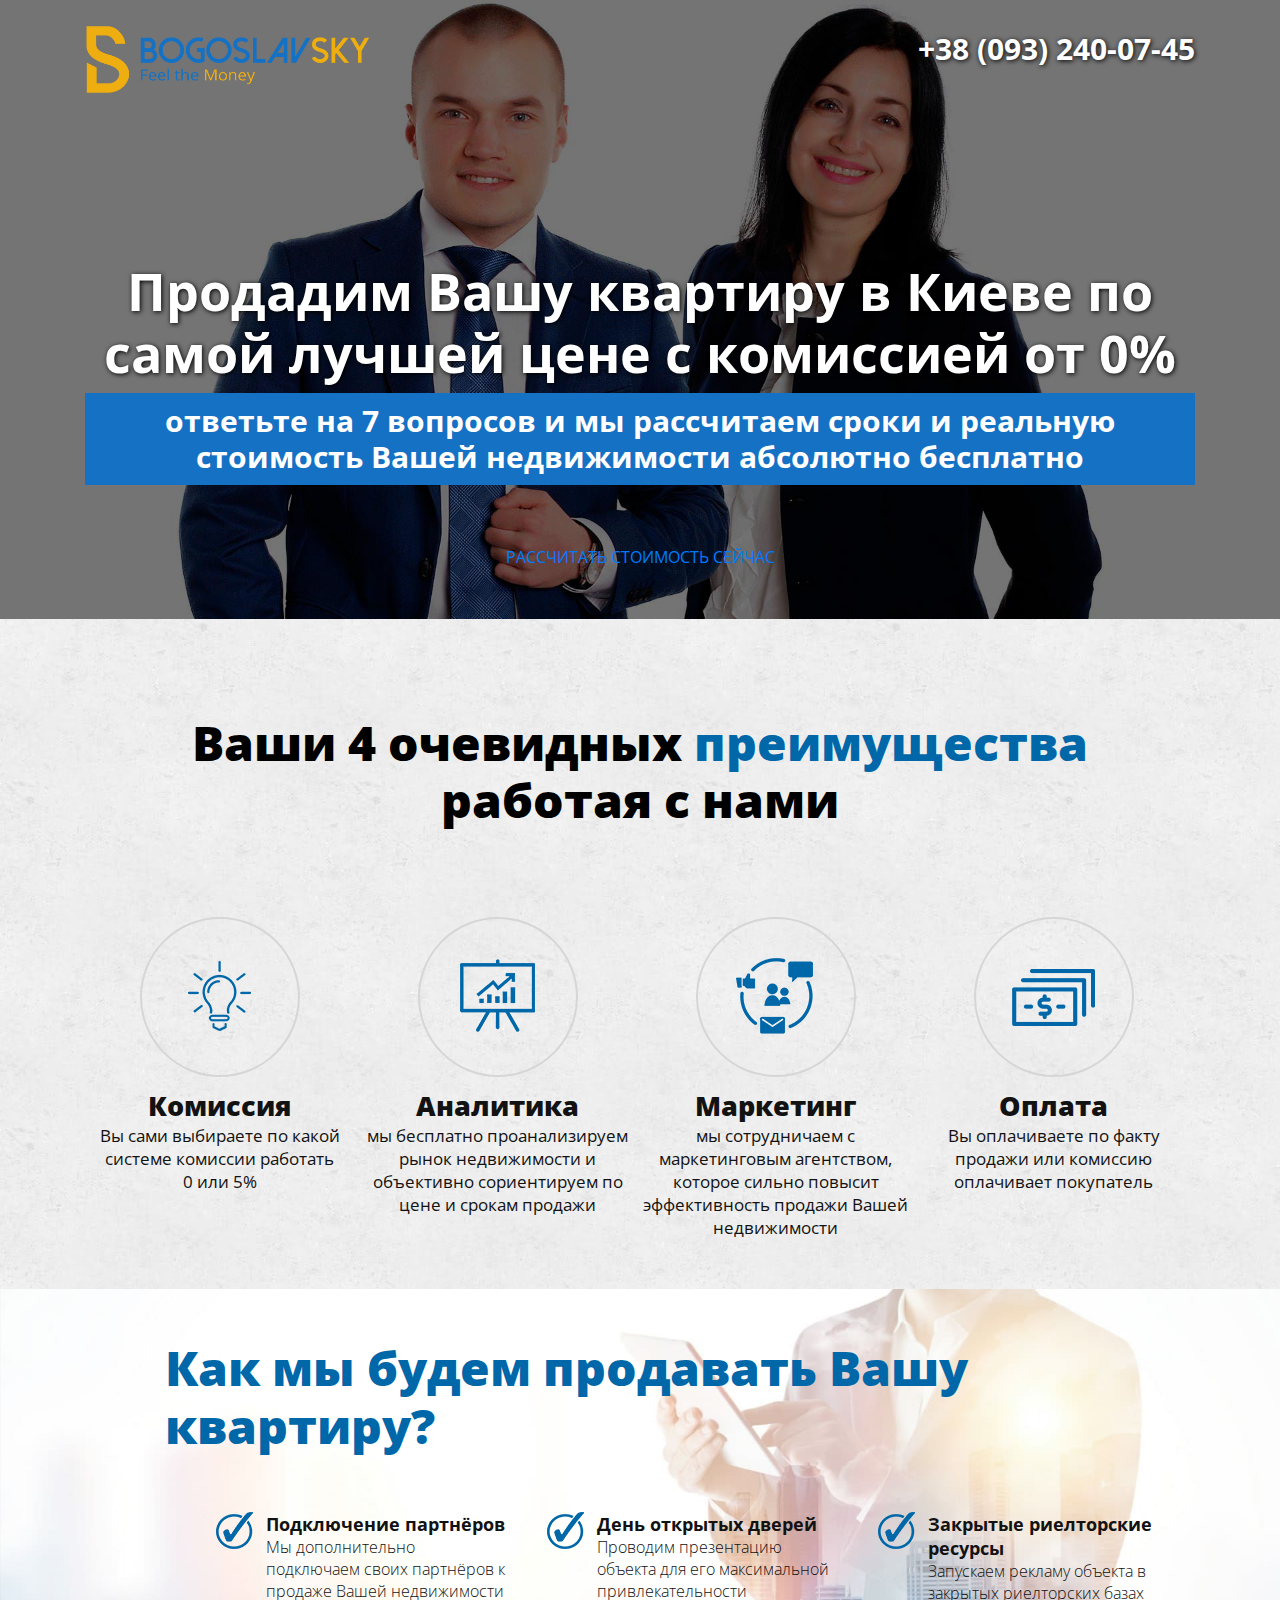
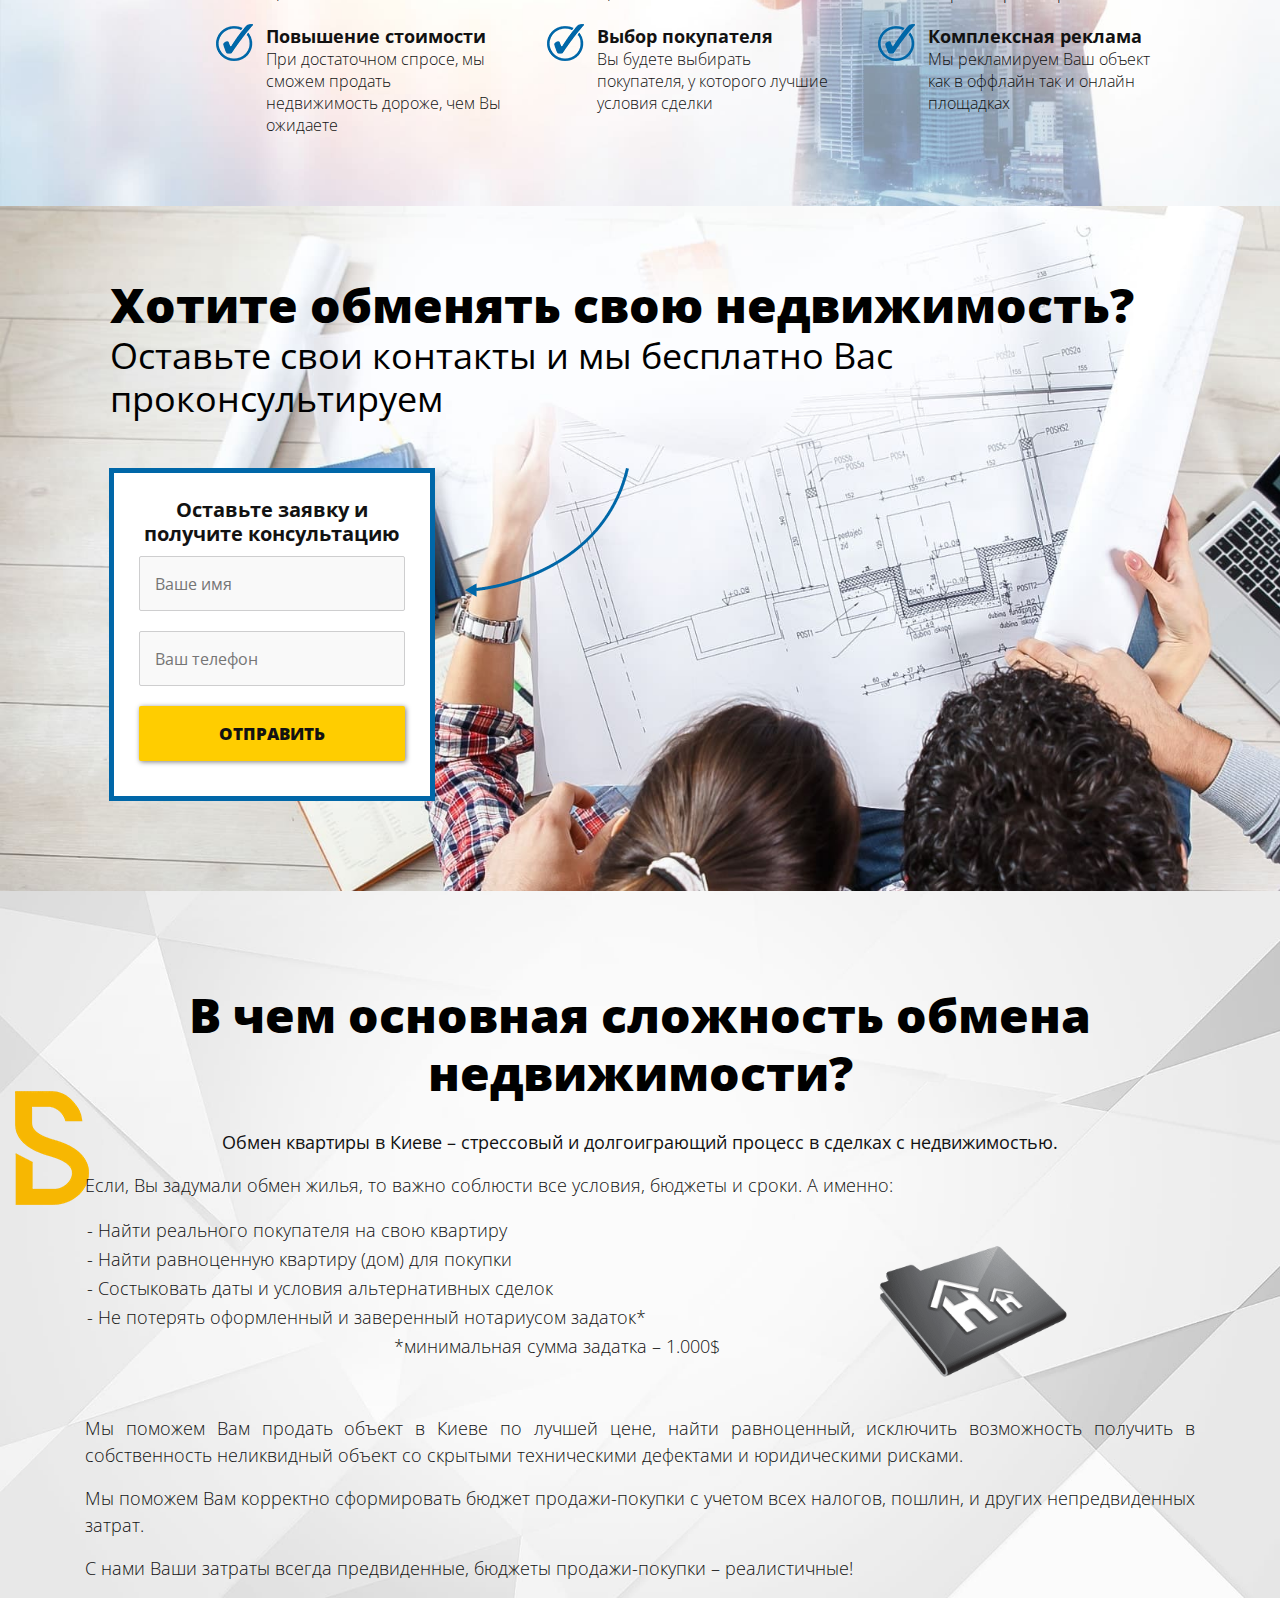
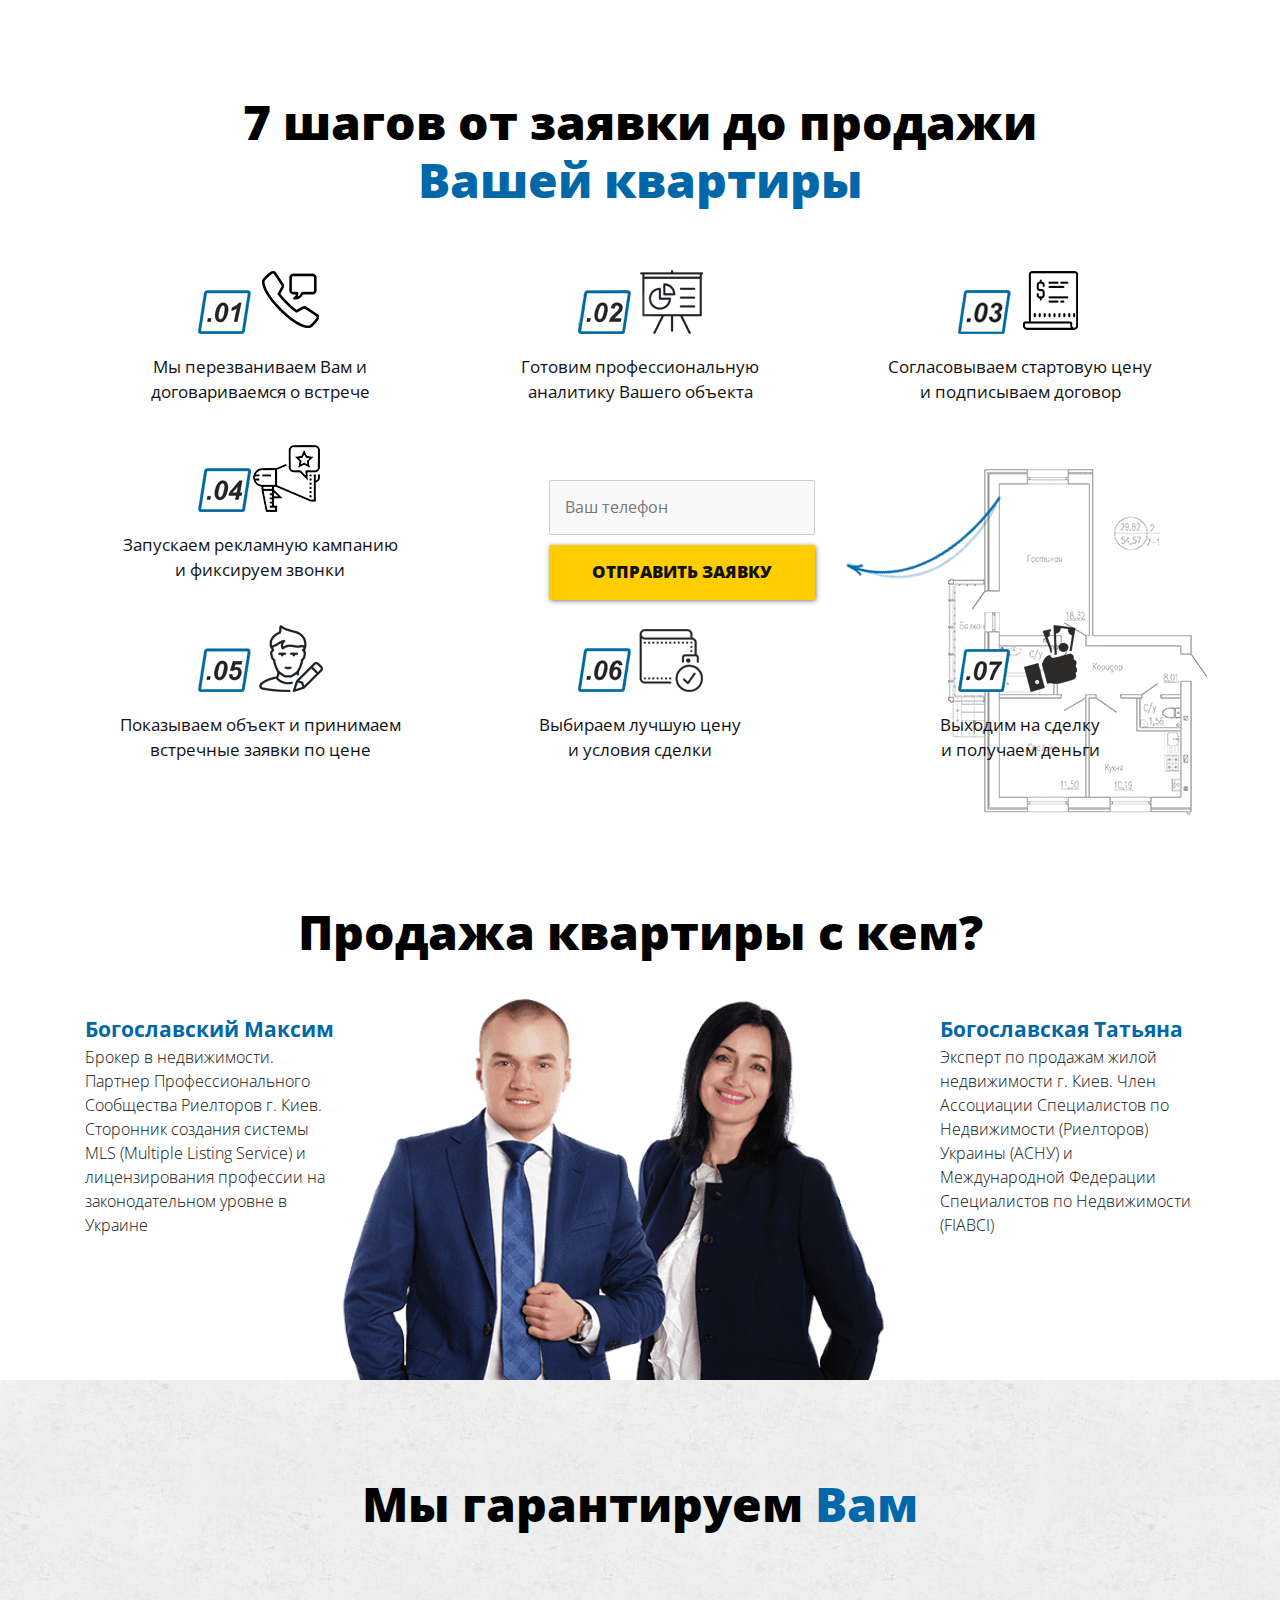
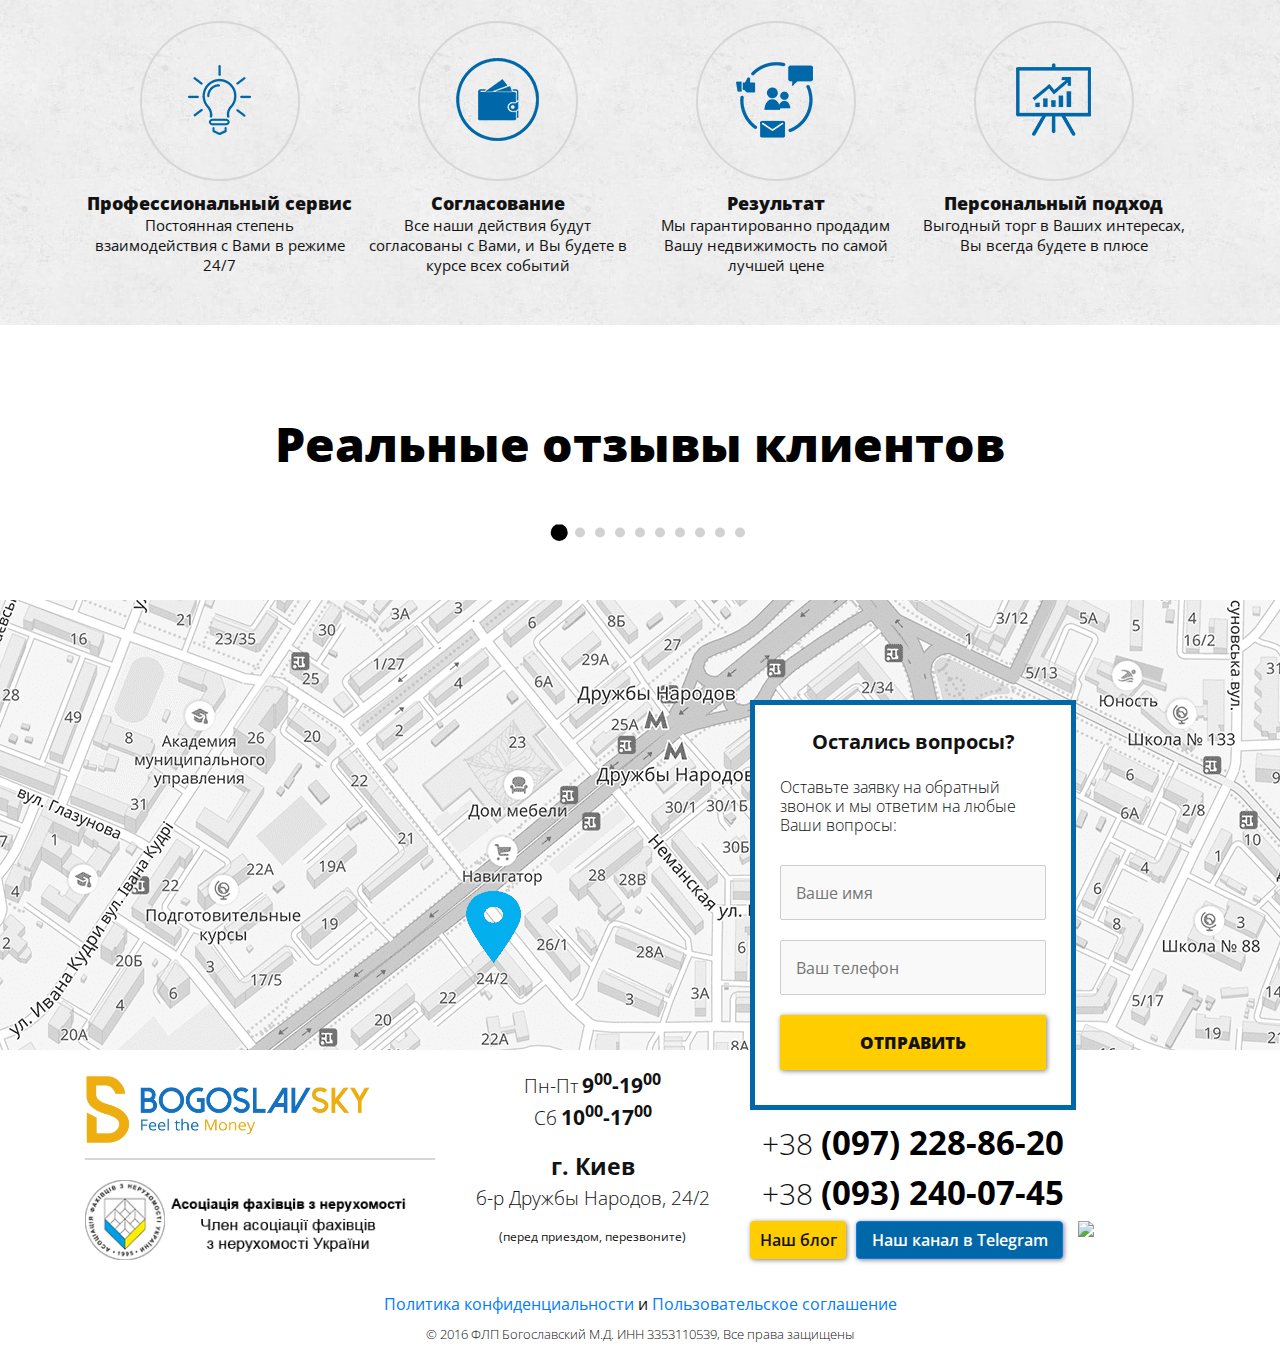
==== commit 671015a5: "Add files via upload" ====
--- a/works/index.html
+++ b/works/index.html
@@ -1,423 +1,371 @@
 <!DOCTYPE html>
 <html lang="en">
 <html prefix="og: http://ogp.me/ns#">
-
 <head>
-  <meta property="og:title" content="We will sell your property in Kyiv with highest price in shortest terms">
-  <meta property="og:site_name" content="Bogoslavsky">
-  <meta property="og:url" content="http://bogoslavsky.com/">
-  <meta property="og:description" content="How to get the best price in the shortest possible time. Effective sales method">
-
-
-  <meta property="og:image" content="https://bogoslavsky.com/img/discript2.jpg">
-
-  <meta charset="UTF-8">
-  <meta name="viewport" content="width=device-width, initial-scale=1, shrink-to-fit=no">
-  <meta property="fb:app_id" content="368081597034436" />
-  <title>Bogoslavsky - best real estate services in Kyiv</title>
-  <meta name="title" content="Bogoslavsky Team – команда профессиональных риелторов" />
-  <meta name="description" content="Продажа квартиры по самой лучшей цене в Киеве ☎: +38 (093) 240-07-45" />
-  <link rel="icon" href="favicon.ico" type="image/x-icon">
-  <link href="https://fonts.googleapis.com/css?family=Open+Sans:300,300i,400,400i,700,700i,800,800i" rel="stylesheet">
-  <link rel="stylesheet" href="css/bootstrap.min.css">
-
-  <link rel="stylesheet" href="css/main.css">
-  <link rel="stylesheet" href="css/media.css">
-  <!--<link rel="stylesheet" href="css/animate.css">-->
-
-  <!--таймер-->
-  <link href="css/timeTo.css" type="text/css" rel="stylesheet" />
-  <!--таймер-->
-  <!--всплывающие окна-->
-  <link rel="stylesheet" href="js/modal-window/jquery.arcticmodal-0.3.css">
-  <script defer src="https://use.fontawesome.com/releases/v5.0.6/js/all.js"></script>
-  <script src="https://ajax.googleapis.com/ajax/libs/jquery/1/jquery.min.js"></script>
-  <script type="text/javascript" src="js/modal-window/jquery.arcticmodal-0.3.min.js"></script>
-  <!--<script src="jquery.min.js"></script>-->
-  <!--<script src="owlcarousel/owl.carousel.min.js"></script>-->
-  <!--слайдер-->
-  <!--mask tel-->
-  <script src="js/maskinput.js"></script>
-  <script src="js/timer.min.js"></script>
-  <!--mask tel-->
-  <!--всплывающие окна-->
-  <!--слайдер-->
-  <!-- <link rel="stylesheet" href="owlcarousel/owl.carousel.min.css">
-  <link rel="stylesheet" href="owlcarousel/owl.theme.default.min.css"> -->
-  <link rel="stylesheet" href="css/timer.min.css">
-
-  <!-- Global site tag (gtag.js) - Google Analytics -->
-  <script async src="https://www.googletagmanager.com/gtag/js?id=UA-120607619-1"></script>
-  <script>
-    window.dataLayer = window.dataLayer || [];
-
-    function gtag() {
-      dataLayer.push(arguments);
-    }
-
-    gtag('js', new Date());
-    gtag('config', 'UA-120607619-1', { 'send_page_view': false });
-    gtag('config', 'AW-800883001');
-  </script>
-  <script>
-    function initRingostat() {
-      if (typeof (ga) !== 'undefined') {
-        ga('gtag_UA_120607619_1.require', 'ringostat');
-        gtag('event', 'page_view');
-        (function (d, s, u, e, p) {
-          p = d.getElementsByTagName(s)[0], e = d.createElement(s), e.async = 1, e.src = u, p.parentNode.insertBefore(e,
-            p);
-        })(document, 'script', 'https://script.ringostat.com/v4/78/78877ebe7297b675f1c95468143b5d1790f0192c.js');
-      } else {
-        setTimeout(initRingostat, 200);
-      }
-    }
-
-    initRingostat();
-  </script>
-  <!-- Event snippet for Клики по номеру на моб сайте conversion page
-  In your html page, add the snippet and call gtag_report_conversion when someone clicks on the chosen link or button. -->
-  <script>
-    function gtag_report_conversion(url) {
-      var callback = function () {
-        if (typeof (url) != 'undefined') {
-          window.location = url;
+    <meta property="og:title" content="Продадим вашу квартиру быстро и дорого c комиссией от 0%">
+    <meta property="og:site_name" content="Bogoslavsky">
+    <meta property="og:url" content="http://bogoslavsky.com">
+    <meta property="og:description" content="Как получить лучшую цену при самых коротких сроках. Эффективная методика продажи">
+    <meta property="og:image" content="https://bogoslavsky.com/img/discript2.jpg">
+
+    <meta charset="UTF-8">
+    <meta name="viewport" content="width=device-width, initial-scale=1, shrink-to-fit=no">
+    <meta property="fb:app_id" content="368081597034436" />
+    <title>Bogoslavsky - продажа недвижимости быстро и дорого</title>
+    <meta name="title" content="Bogoslavsky Team – команда профессиональных риелторов" />
+    <meta name="description" content="Продажа квартиры по самой лучшей цене в Киеве : +38 (093) 240-07-45" />
+    <link rel="icon" href="favicon.ico" type="image/x-icon">
+    <link href="https://fonts.googleapis.com/css?family=Open+Sans:300,300i,400,400i,700,700i,800,800i" rel="stylesheet">
+    <link rel="stylesheet" href="css/bootstrap.min.css">
+
+    <link rel="stylesheet" href="css/main.css">
+    <link rel="stylesheet" href="css/media.css">
+    <!--<link rel="stylesheet" href="css/animate.css">-->
+
+    <!--таймер-->
+    <link href="css/timeTo.css" type="text/css" rel="stylesheet"/>
+    <!--таймер-->
+    <!--всплывающие окна-->
+    <link rel="stylesheet" href="js/modal-window/jquery.arcticmodal-0.3.css">
+    <script defer src="https://use.fontawesome.com/releases/v5.0.6/js/all.js"></script>
+    <script src="https://ajax.googleapis.com/ajax/libs/jquery/1/jquery.min.js"></script>
+    <script type="text/javascript" src="js/modal-window/jquery.arcticmodal-0.3.min.js"></script>
+    <!--<script src="jquery.min.js"></script>-->
+    <!--<script src="owlcarousel/owl.carousel.min.js"></script>-->
+    <!--слайдер-->
+    <!--mask tel-->
+    <script src="js/maskinput.js"></script>
+    <script src="js/timer.min.js"></script>
+    <!--mask tel-->
+    <!--всплывающие окна-->
+    <!--слайдер-->
+    <!-- <link rel="stylesheet" href="owlcarousel/owl.carousel.min.css">
+    <link rel="stylesheet" href="owlcarousel/owl.theme.default.min.css"> -->
+    <link rel="stylesheet" href="css/timer.min.css">
+
+    <!-- Global site tag (gtag.js) - Google Analytics -->
+    <script async src="https://www.googletagmanager.com/gtag/js?id=UA-120607619-1"></script>
+    <script>
+        window.dataLayer = window.dataLayer || [];
+        function gtag(){
+            dataLayer.push(arguments);
         }
-      };
-      gtag('event', 'conversion', {
-        'send_to': 'AW-800883001/CsvwCK6YlqMBELmC8v0C',
-        'event_callback': callback,
-      });
-      return false;
-    }
-  </script>
-
-  <!-- Yandex.Metrika counter -->
-  <script type="text/javascript">
-    (function (m, e, t, r, i, k, a) {
-      m[i] = m[i] || function () { (m[i].a = m[i].a || []).push(arguments); };
-      m[i].l = 1 * new Date();
-      k = e.createElement(t), a = e.getElementsByTagName(t)[0], k.async = 1, k.src = r, a.parentNode.insertBefore(k, a);
-    })
-      (window, document, 'script', 'https://cdn.jsdelivr.net/npm/yandex-metrica-watch/tag.js', 'ym');
-
-    ym(53323897, 'init', {
-      clickmap: true,
-      trackLinks: true,
-      accurateTrackBounce: true,
-      webvisor: true,
-    });
-  </script>
-  <noscript>
-    <div><img src="https://mc.yandex.ru/watch/53323897" style="position:absolute; left:-9999px;" alt="" /></div>
-  </noscript>
-  <!-- /Yandex.Metrika counter -->
-
-  <!-- Marquiz script start -->
- <!--  <script src="//script.marquiz.ru/v1.js" type="application/javascript"></script>
-  <script>
-    document.addEventListener('DOMContentLoaded', function () {
-      Marquiz.init({
-        id: '5d869b048243430044992f9b',
-        autoOpen: false,
-        autoOpenFreq: 'always',
-        openOnExit: false,
-      });
-    });
-  </script> -->
-  <!-- Marquiz script end -->
+        gtag('js', new Date());
+        gtag('config', 'UA-120607619-1', {'send_page_view': false});
+        gtag('config', 'AW-800883001');
+    </script>
+    <script>
+        function initRingostat(){
+            if (typeof(ga) !== 'undefined') {
+                ga('gtag_UA_120607619_1.require','ringostat');
+                gtag('event', 'page_view');
+                (function (d,s,u,e,p) {
+                    p=d.getElementsByTagName(s)[0],e=d.createElement(s),e.async=1,e.src=u,p.parentNode.insertBefore(e, p);
+                })(document, 'script', 'https://script.ringostat.com/v4/78/78877ebe7297b675f1c95468143b5d1790f0192c.js');
+            } else {
+                setTimeout(initRingostat,200);
+            }
+        }
+        initRingostat();
+    </script>
+    <!-- Event snippet for Клики по номеру на моб сайте conversion page
+    In your html page, add the snippet and call gtag_report_conversion when someone clicks on the chosen link or button. -->
+    <script>
+        function gtag_report_conversion(url) {
+            var callback = function () {
+                if (typeof(url) != 'undefined') {
+                    window.location = url;
+                }
+            };
+            gtag('event', 'conversion', {
+                'send_to': 'AW-800883001/CsvwCK6YlqMBELmC8v0C',
+                'event_callback': callback
+            });
+            return false;
+        }
+    </script>
+
+    <!-- Yandex.Metrika counter -->
+    <script type="text/javascript" >
+        (function(m,e,t,r,i,k,a){m[i]=m[i]||function(){(m[i].a=m[i].a||[]).push(arguments)};
+            m[i].l=1*new Date();k=e.createElement(t),a=e.getElementsByTagName(t)[0],k.async=1,k.src=r,a.parentNode.insertBefore(k,a)})
+        (window, document, "script", "https://cdn.jsdelivr.net/npm/yandex-metrica-watch/tag.js", "ym");
+
+        ym(53323897, "init", {
+            clickmap:true,
+            trackLinks:true,
+            accurateTrackBounce:true,
+            webvisor:true
+        });
+    </script>
+    <noscript><div><img src="https://mc.yandex.ru/watch/53323897" style="position:absolute; left:-9999px;" alt="" /></div></noscript>
+    <!-- /Yandex.Metrika counter -->
+
+    <!-- Marquiz script start -->
+    <script src="//script.marquiz.ru/v1.js" type="application/javascript"></script>
+    <script>
+        document.addEventListener("DOMContentLoaded", function() {
+            Marquiz.init({
+                id: '5d869b048243430044992f9b',
+                autoOpen: false,
+                autoOpenFreq: 'always',
+                openOnExit: true
+            });
+        });
+    </script>
+    <!-- Marquiz script end -->
 
 </head>
-
 <body>
 
-  <div id="fb-root"></div>
-  <script>(function (d, s, id) {
-      var js, fjs = d.getElementsByTagName(s)[0];
-      if (d.getElementById(id)) return;
-      js = d.createElement(s);
-      js.id = id;
-      js.src = 'https://connect.facebook.net/ru_RU/sdk.js#xfbml=1&autoLogAppEvents=1&version=v3.0&appId=368081597034436';
-      fjs.parentNode.insertBefore(js, fjs);
-    }(document, 'script', 'facebook-jssdk'));</script>
-  <!-- Липкое меню -->
-  <div class="header-menu">
-    <div class="container">
-      <div class="row menu-logo-padding">
-
-        <div class="col-md-3 header-logo-padding" ID="toTop">
-          <a href="#"><img src="img/logo-feel.png" alt="" class="header-menu-logo" id="top_scroll"></a>
-        </div>
-        <div class="col-lg-9 col-md-12">
-          <ul class="header-menu-ul">
-            <li class="header-menu-li"><span class="header-menu-timetable-day">Mon-Fri</span>
-              <span class="header-menu-timetable-num">9<sup>00</sup>-17<sup>00</sup></span>
-            </li>
-            <li class="header-menu-li" id="header-menu-li-padding"><span class="header-menu-timetable-day">Sat</span>
-              <span class="header-menu-timetable-num">10<sup>00</sup>-17<sup>00</sup></span>
-            </li>
-            <li class="header-menu-li"><span class="header-menu-phone">
-                <a onclick="" href="tel:+380932400745"> <span class="header-menu-phone-bold">+38 (093)
-                    240-07-45</span></a></span>
-            </li>
-          </ul>
-
-          <ul class="header-menu-ul-button">
-            <li class="header-menu-li-button"><a href="#learn-more" class="header-menu-li-button-a topLink">Benefits</a>
-            </li>
-            <li class="header-menu-li-button"><a href="#sevensteps" class="header-menu-li-button-a topLink">Scheme of
-                work</a></li>
-            <li class="header-menu-li-button"><a href="#reviews" class="header-menu-li-button-a topLink">Reviews</a>
-            </li>
-            <li class="header-menu-li-button"><a href="#kontakt" class="header-menu-li-button-a topLink">Contacts</a>
-            </li>
-            <li class="header-menu-li-button"><a href="https://bogoslavsky.com/blog"
-                class="header-menu-li-button-a  topLink">Blog</a></li>
-            <span class="header-phone"><a onclick="" href="tel:+380932400745"> <span class="header-menu-phone-bold">+38
-                  (093) 240-07-45</span></a></span>
-          </ul>
-        </div>
-      </div>
-    </div>
-  </div>
-
-  <!--Экран верхний -->
-  <header class="header">
-    <div class="container">
-      <div class="row logo-padding">
-        <div class="col-md-12 col-lg-8 col-sm-12 col-12">
-          <img src="img/logo-feel.png" alt="" class="header-logo" id="top_scroll">
-        </div>
-        <div class="toggle-mnu"></div>
-        <div class="col-md-6 col-lg-4 col-sm-6 mob-none col-6">
-          <span class="header-phone"><a href="tel:+380932400745"> <span class="header-menu-phone-bold">+38 (093)
-                240-07-45</span></a></span>
-
-        </div>
-      </div>
-
-      <div class="row">
-        <div class="col-lg-12">
-          <h1 class="header-h1">We will help you buy the best 
-            property
-            <br>
-            in Kyiv at the lowest price
-            <br>
-            <span class="header-h1-mini"></span>
-          </h1>
-          <div class="text-center">
-            <h3 class="header-h4">
-              You can call us directly or contact in any messenger:
-            </h3>
-            <!-- <div class="contacts">
-              <a class="contacts__link" href="whatsapp://send/?phone=+380932400745">
-                <img src="img/whatsapp-ico.svg" alt="Whatsapp" class="contacts__img">
-              </a>
-              <a class="contacts__link" href="viber://chat?number=%2B380932400745">
-                <img src="img/viber-ico.svg" alt="Viber" class="contacts__img">
-              </a>
-              <a class="contacts__link" href="tg://resolve?domain=mbogoslavskyy">
-                <img src="img/telegram-ico.svg" alt="Telegram" class="contacts__img">
-              </a>
-            </div> -->
-            <div class="social">
-              <div class="social__items">
-                <a class="social__link whatsapp" href="whatsapp://send/?phone=+380932400745">
-                  <img src="img/icons8-whatsapp.svg" alt="Whatsapp" class="social__img">WhatsApp
-                </a>
-                <a class="social__link viber" href="viber://chat?number=%2B380932400745">
-                  <img src="img/icons8-viber.svg" alt="Viber" class="social__img">Viber
-                </a>
-                <a class="social__link telega" href="tg://resolve?domain=mbogoslavskyy">
-                  <img src="img/icons8-telegram.svg" alt="Telegram" class="social__img">Telegram
-                </a>
-              </div>
-            </div>
-          </div>
-        </div>
-      </div>
-  </header>
-
-  <!--скос -->
-  <section class="timer-bg-rot"></section>
-
-  <!--Экран с таймером -->
-  <section class="timer" style="display: none">
-    <div class="container">
-      <div class="row">
-        <div class="col-lg-4">
-          <img src="img/bedroom-360.png" alt="" class="timer-img" style="width: 284px;">
-        </div>
-        <div class="col-lg-8">
-          <h3 class="timer-title">Только на этой неделе!</h3>
-          <p class="timer-text">
-            При заключении договора на оказание услуг по <br> продаже квартиры - <span
-              class="timer-text-bold">виртуальный тур в<br> подарок!</span>
-          </p>
-
-          <div class="timer-block">
-            <div class="timer-block-left">
-              <script src="js/7179f6234fa8ecbc59baf69073d1047f.js"></script>
-            </div>
-            <div class="timer-block-right">
-              <img src="img/arrow%20green.png" alt="" class="timer-block-arrow">
-            </div>
-          </div>
-
-          <div class="timer-form">
-            <div class="form-mini" id="timer-form-mini">
-              <form action="mail.php" method="post" name="form">
-                <input type="hidden" name="utm_content" value="<?=$_GET['utm_content']?>">
-                <input type="hidden" name="utm_medium" value="<?=$_GET['utm_medium']?>">
-                <input type="hidden" name="utm_source" value="<?=$_GET['utm_source']?>">
-                <input type="hidden" name="utm_campaign" value="<?=$_GET['utm_campaign']?>">
-                <input type="hidden" name="utm_term" value="<?=$_GET['utm_term']?>">
-                <ul class="timer-ul">
-                  <li class="timer-li"><input type="tel" placeholder="Ваш телефон" required="" name="phone" value=""
-                      id="tel1"></li>
-                  <li class="timer-li" id="timer-li-margin"><input type="submit" value="ОТПРАВИТЬ ЗАЯВКУ" name="submit"
-                      class="form-button-style"></li>
+<div id="fb-root"></div>
+<script>(function(d, s, id) {
+    var js, fjs = d.getElementsByTagName(s)[0];
+    if (d.getElementById(id)) return;
+    js = d.createElement(s); js.id = id;
+    js.src = 'https://connect.facebook.net/ru_RU/sdk.js#xfbml=1&autoLogAppEvents=1&version=v3.0&appId=368081597034436';
+    fjs.parentNode.insertBefore(js, fjs);
+}(document, 'script', 'facebook-jssdk'));</script>
+<!-- Липкое меню -->
+<div class="header-menu">
+    <div class="container">
+        <div class="row menu-logo-padding">
+
+            <div class="col-md-3 header-logo-padding" ID = "toTop" >
+                <a href="#"><img src="img/logo-feel.png" alt="" class="header-menu-logo" id="top_scroll"></a>
+            </div>
+            <div class="col-lg-9 col-md-12">
+                <ul class="header-menu-ul">
+                    <li class="header-menu-li"><span class="header-menu-timetable-day">Пн-Пт</span> <span class="header-menu-timetable-num">9<sup>00</sup>-19<sup>00</sup></span></li>
+                    <li class="header-menu-li" id="header-menu-li-padding"><span class="header-menu-timetable-day">Сб</span> <span class="header-menu-timetable-num">10<sup>00</sup>-17<sup>00</sup></span></li>
+                    <li class="header-menu-li"><span class="header-menu-phone"><a onclick="" href="tel:+380932400745"> <span class="header-menu-phone-bold">+38 (093) 240-07-45</span></a></span></li>
                 </ul>
-                <input type="hidden" required="" name="hidden" value="Письмо отпрвлено с всплывающей формы">
-              </form>
-            </div>
-          </div>
-        </div>
-      </div>
-    </div>
-  </section>
-
-
-  <!--Экран 5 очевидных преимуществ -->
-  <section class="advantages" id="learn-more">
-    <div class="container">
-      <div class="row">
-        <div class="col-lg-12">
-          <h2 class="advantages-title">Your 4 obvious <span class="advantages-green">benefits </span>of working with us
-          </h2>
-        </div>
-      </div>
-
-      <div class="row">
-        <div class="col-lg-12">
-          <ul class="advantages-ul">
-            <li class="advantages-li">
-              <div class="circle">
-                <img src="img/confidentiality.png" alt="" class="advantages-circle-img-1">
-              </div>
-              <span class="circle-title">Confidentiality</span>
-              <span class="circle-text">we respect privacy so none of your data will reach the base of other companies or agencies</span>
-            </li>
-
-            <li class="advantages-li">
-              <div class="circle">
-                <img src="img/remotework.png" alt="" class="advantages-circle-img-2">
-              </div>
-              <span class="circle-title">Remote purchase</span>
-              <span class="circle-text">with power of attorney (POA) you can safely invest in Ukrainian property without even being present in the country </span>
-            </li>
-
-            <li class="advantages-li">
-              <div class="circle">
-                <img src="img/reputation.png" alt="" class="advantages-circle-img-4">
-              </div>
-              <span class="circle-title">Reputation</span>
-              <span class="circle-text">we have a brilliant family reputation and membership in FIABCI (International Real Estate Federation)</span>
-            </li>
-
-            <li class="advantages-li">
-              <div class="circle">
-                <img src="img/safety.png" alt="" class="advantages-circle-img-5">
-              </div>
-              <span class="circle-title">Law safety</span>
-              <span class="circle-text">a thorough check of every property and its history plus legal assistance during all the process</span>
-            </li>
-          </ul>
-        </div>
-      </div>
-
-
-
-
-      <!--<div class="row">
-        <div class="col-lg-12">
-            <div class="advantages-bloknot">
-                <img src="img/i_bloknot.png" alt="" class="advantages-bloknot-img">
-            </div>
-        </div>
-    </div>-->
-    </div>
-  </section>
-
-  <section class="protection">
-    <div class="container">
-      <div class="row">
-        <div class="col-lg-12">
-          <h3 class="protection-title"><span class="protection-title-green">How will we help you to buy the property in Kyiv</span>
-          </h3>
-        </div>
-      </div>
-      <div class="row">
-        <div class="col-md-12">
-          <ul class="apartment-for-sale-ul">
-            <li class="apartment-for-sale-li">
-              <div class="apartment-for-sale-li-left">
-                <img src="img/galka.png" alt="" class="apartment-for-sale-li-left-img">
-              </div>
-              <div class="apartment-for-sale-li-right">
-                <span class="apartment-for-sale-li-right-title">Connecting partners</span><br>
-                <span class="apartment-for-sale-li-right-text">We additionally connect our partners to find the best property for you</span>
-              </div>
-            </li>
-            <li class="apartment-for-sale-li">
-              <div class="apartment-for-sale-li-left">
-                <img src="img/galka.png" alt="" class="apartment-for-sale-li-left-img">
-              </div>
-              <div class="apartment-for-sale-li-right">
-                <span class="apartment-for-sale-li-right-title">Open Houses</span><br>
-                <span class="apartment-for-sale-li-right-text">We regularly visit the open houses and know the best objects on the market</span>
-              </div>
-            </li>
-            <li class="apartment-for-sale-li">
-              <div class="apartment-for-sale-li-left">
-                <img src="img/galka.png" alt="" class="apartment-for-sale-li-left-img">
-              </div>
-              <div class="apartment-for-sale-li-right">
-                <span class="apartment-for-sale-li-right-title">Closed real estate resources</span><br>
-                <span class="apartment-for-sale-li-right-text">We have an access to the closed real estate (MLS) bases of advertising</span>
-              </div>
-            </li>
-            <li class="apartment-for-sale-li">
-              <div class="apartment-for-sale-li-left">
-                <img src="img/galka.png" alt="" class="apartment-for-sale-li-left-img">
-              </div>
-              <div class="apartment-for-sale-li-right">
-                <span class="apartment-for-sale-li-right-title">Negotiating the price</span><br>
-                <span class="apartment-for-sale-li-right-text">We know real demand, so will be able to try negotiate about lowering the price</span>
-              </div>
-            </li>
-            <li class="apartment-for-sale-li">
-              <div class="apartment-for-sale-li-left">
-                <img src="img/galka.png" alt="" class="apartment-for-sale-li-left-img">
-              </div>
-              <div class="apartment-for-sale-li-right">
-                <span class="apartment-for-sale-li-right-title">Seller's Choice</span><br>
-                <span class="apartment-for-sale-li-right-text">You will choose the seller and object with the best deal conditions</span>
-              </div>
-            </li>
-            <li class="apartment-for-sale-li">
-              <div class="apartment-for-sale-li-left">
-                <img src="img/galka.png" alt="" class="apartment-for-sale-li-left-img">
-              </div>
-              <div class="apartment-for-sale-li-right">
-                <span class="apartment-for-sale-li-right-title">Object checking</span><br>
-                <span class="apartment-for-sale-li-right-text">A thorough law check of every property and organize the deal at the licensed notary office</span>
-              </div>
-            </li>
-
-          </ul>
-        </div>
-        <!--<div class="col-md-6">
+
+                <ul class="header-menu-ul-button">
+                    <li class="header-menu-li-button"><a href="#learn-more" class="header-menu-li-button-a topLink">Преимущества</a></li>
+                    <li class="header-menu-li-button"><a href="#flat-exchange" class="header-menu-li-button-a topLink">Обмен квартиры</a></li>
+                    <li class="header-menu-li-button"><a href="#sevensteps" class="header-menu-li-button-a topLink">Схема работы</a></li>
+                    <li class="header-menu-li-button"><a href="#reviews" class="header-menu-li-button-a topLink">Отзывы</a></li>
+                    <li class="header-menu-li-button"><a href="#kontakt" class="header-menu-li-button-a topLink">Контакты</a></li>
+                    <li class="header-menu-li-button"><a href="https://bogoslavsky.com/blog" class="header-menu-li-button-a  topLink">Блог</a></li>
+                    <span class="header-phone"><a onclick="" href="tel:+380932400745"> <span class="header-menu-phone-bold">+38 (093) 240-07-45</span></a></span>
+                </ul>
+            </div>
+        </div>
+    </div>
+</div>
+
+<!--Экран верхний -->
+<header class="header">
+    <div class="container">
+        <div class="row logo-padding">
+            <div class="col-md-12 col-lg-8 col-sm-12 col-12">
+                <img src="img/logo-feel.png" alt="" class="header-logo" id="top_scroll">
+            </div>
+            <div class="toggle-mnu"></div>
+            <div class="col-md-6 col-lg-4 col-sm-6 mob-none col-6">
+                <span class="header-phone"><a href="tel:+380932400745"> <span class="header-menu-phone-bold">+38 (093) 240-07-45</span></a></span>
+
+            </div>
+        </div>
+
+        <div class="row">
+            <div class="col-lg-12">
+                <h1 class="header-h1">Продадим Вашу квартиру в Киеве по самой лучшей цене с комиссией от 0%<br>
+                    <span class="header-h1-mini"></span>
+                </h1>
+                <h3 class="header-h4">ответьте на 7 вопросов и мы рассчитаем сроки и реальную стоимость Вашей недвижимости абсолютно бесплатно</h3>
+            </div>
+        </div>
+
+        <div class="row">
+            <div class="col-lg-12">
+                <ul class="header-ul">
+                    <div class="marquiz__container">
+                        <a class="marquiz__button marquiz__button_blicked marquiz__button_shadow" href="#popup:marquiz_5d869b048243430044992f9b" data-fixed-side="" data-alpha-color="rgba(238, 174, 15, 0.5)" data-color="#eeae0f" data-text-color="#111">РАССЧИТАТЬ СТОИМОСТЬ СЕЙЧАС</a>
+                    </div>
+                </ul>
+            </div>
+        </div>
+
+
+    </div>
+</header>
+
+<!--скос -->
+<section class="timer-bg-rot"></section>
+
+<!--Экран с таймером -->
+<section class="timer" style="display: none">
+    <div class="container">
+        <div class="row">
+            <div class="col-lg-4">
+                <img src="img/bedroom-360.png" alt="" class="timer-img" style="width: 284px;">
+            </div>
+            <div class="col-lg-8">
+                <h3 class="timer-title">Только на этой неделе!</h3>
+                <p class="timer-text">
+                    При заключении договора на оказание услуг по <br> продаже квартиры - <span class="timer-text-bold">виртуальный тур в<br> подарок!</span>
+                </p>
+
+                <div class="timer-block">
+                    <div class="timer-block-left">
+                        <script src="js/7179f6234fa8ecbc59baf69073d1047f.js"></script>
+                    </div>
+                    <div class="timer-block-right">
+                        <img src="img/arrow%20green.png" alt="" class="timer-block-arrow">
+                    </div>
+                </div>
+
+                <div class="timer-form">
+                    <div class="form-mini" id="timer-form-mini">
+                        <form action="mail.php" method="post" name="form">
+                            <input type="hidden" name="utm_content" value="<?=$_GET['utm_content']?>">
+                            <input type="hidden" name="utm_medium" value="<?=$_GET['utm_medium']?>">
+                            <input type="hidden" name="utm_source" value="<?=$_GET['utm_source']?>">
+                            <input type="hidden" name="utm_campaign" value="<?=$_GET['utm_campaign']?>">
+                            <input type="hidden" name="utm_term" value="<?=$_GET['utm_term']?>">
+                            <ul class="timer-ul">
+                                <li class="timer-li"><input type="tel" placeholder="Ваш телефон" required=""  name="phone" value="" id="tel1"></li>
+                                <li class="timer-li" id="timer-li-margin"><input type="submit" value="ОТПРАВИТЬ ЗАЯВКУ" name="submit" class="form-button-style"></li>
+                            </ul>
+                            <input type="hidden"  required="" name="hidden" value="Письмо отпрвлено с всплывающей формы">
+                        </form>
+                    </div>
+                </div>
+            </div>
+        </div>
+    </div>
+</section>
+
+
+
+<!--Экран 5 очевидных преимуществ -->
+<section class="advantages" id="learn-more">
+    <div class="container">
+        <div class="row">
+            <div class="col-lg-12">
+                <h2 class="advantages-title">Ваши 4 очевидных <span class="advantages-green">преимущества</span> работая с нами</h2>
+            </div>
+        </div>
+
+        <div class="row">
+            <div class="col-lg-12">
+                <ul class="advantages-ul">
+                    <li class="advantages-li">
+                        <div class="circle">
+                            <img src="img/p1.png" alt="" class="advantages-circle-img-1">
+                        </div>
+                        <span class="circle-title">Комиссия</span>
+                        <span class="circle-text">Вы сами выбираете по какой системе комиссии работать<br>0 или 5%</span>
+                    </li>
+
+                    <li class="advantages-li">
+                        <div class="circle" >
+                            <img src="img/p5.png" alt="" class="advantages-circle-img-2">
+                        </div>
+                        <span class="circle-title">Аналитика</span>
+                        <span class="circle-text">мы бесплатно проанализируем рынок недвижимости и объективно сориентируем по цене и срокам продажи</span>
+                    </li>
+
+                    <li class="advantages-li">
+                        <div class="circle">
+                            <img src="img/p4.png" alt="" class="advantages-circle-img-4">
+                        </div>
+                        <span class="circle-title">Маркетинг</span>
+                        <span class="circle-text">мы сотрудничаем с маркетинговым агентством, которое сильно повысит эффективность продажи Вашей недвижимости</span>
+                    </li>
+
+                    <li class="advantages-li">
+                        <div class="circle">
+                            <img src="img/p3.png" alt="" class="advantages-circle-img-5">
+                        </div>
+                        <span class="circle-title">Оплата</span>
+                        <span class="circle-text">Вы оплачиваете по факту продажи или комиссию оплачивает покупатель</span>
+                    </li>
+                </ul>
+            </div>
+        </div>
+
+        <!--<div class="row">
+            <div class="col-lg-12">
+                <div class="advantages-bloknot">
+                    <img src="img/i_bloknot.png" alt="" class="advantages-bloknot-img">
+                </div>
+            </div>
+        </div>-->
+    </div>
+</section>
+<!--Уникальная технология продажи-->
+<section class="protection">
+    <div class="container">
+        <div class="row">
+            <div class="col-lg-12">
+                <h3 class="protection-title"><span class="protection-title-green">Как мы будем продавать Вашу квартиру?</span>
+                </h3>
+            </div>
+        </div>
+        <div class="row">
+            <div class="col-md-12">
+                <ul class="apartment-for-sale-ul">
+                    <li class="apartment-for-sale-li">
+                        <div class="apartment-for-sale-li-left">
+                            <img src="img/galka.png" alt="" class="apartment-for-sale-li-left-img">
+                        </div>
+                        <div class="apartment-for-sale-li-right">
+                            <span class="apartment-for-sale-li-right-title">Подключение партнёров</span><br>
+                            <span class="apartment-for-sale-li-right-text">Мы дополнительно подключаем своих партнёров к продаже Вашей недвижимости</span>
+                        </div>
+                    </li>
+                    <li class="apartment-for-sale-li">
+                        <div class="apartment-for-sale-li-left">
+                            <img src="img/galka.png" alt="" class="apartment-for-sale-li-left-img">
+                        </div>
+                        <div class="apartment-for-sale-li-right">
+                            <span class="apartment-for-sale-li-right-title">День открытых дверей</span><br>
+                            <span class="apartment-for-sale-li-right-text">Проводим презентацию объекта для его максимальной привлекательности</span>
+                        </div>
+                    </li>
+                    <li class="apartment-for-sale-li">
+                        <div class="apartment-for-sale-li-left">
+                            <img src="img/galka.png" alt="" class="apartment-for-sale-li-left-img">
+                        </div>
+                        <div class="apartment-for-sale-li-right">
+                            <span class="apartment-for-sale-li-right-title">Закрытые риелторские ресурсы</span><br>
+                            <span class="apartment-for-sale-li-right-text">Запускаем рекламу объекта в закрытых риелторских базах</span>
+                        </div>
+                    </li>
+                    <li class="apartment-for-sale-li">
+                        <div class="apartment-for-sale-li-left">
+                            <img src="img/galka.png" alt="" class="apartment-for-sale-li-left-img">
+                        </div>
+                        <div class="apartment-for-sale-li-right">
+                            <span class="apartment-for-sale-li-right-title">Повышение стоимости</span><br>
+                            <span class="apartment-for-sale-li-right-text">При достаточном спросе, мы сможем продать недвижимость дороже, чем Вы ожидаете</span>
+                        </div>
+                    </li>
+                    <li class="apartment-for-sale-li">
+                        <div class="apartment-for-sale-li-left">
+                            <img src="img/galka.png" alt="" class="apartment-for-sale-li-left-img">
+                        </div>
+                        <div class="apartment-for-sale-li-right">
+                            <span class="apartment-for-sale-li-right-title">Выбор покупателя</span><br>
+                            <span class="apartment-for-sale-li-right-text">Вы будете выбирать покупателя, у которого лучшие условия сделки</span>
+                        </div>
+                    </li>
+                    <li class="apartment-for-sale-li">
+                        <div class="apartment-for-sale-li-left">
+                            <img src="img/galka.png" alt="" class="apartment-for-sale-li-left-img">
+                        </div>
+                        <div class="apartment-for-sale-li-right">
+                            <span class="apartment-for-sale-li-right-title">Комплексная реклама</span><br>
+                            <span class="apartment-for-sale-li-right-text">Мы рекламируем Ваш объект как в оффлайн так и онлайн площадках</span>
+                        </div>
+                    </li>
+
+                </ul>
+            </div>
+            <!--<div class="col-md-6">
                 <div class="form" id="protection-form">
                     <span class="footer-form-title">Оставьте заявку</span><br>
                     <span class="footer-form-text">и получите страхование сделки Белорусским республиканским унитарным предприятием "Белгосстрах":</span>
@@ -429,131 +377,104 @@
                     </form>
                 </div>
             </div>-->
-      </div>
-    </div>
-  </section>
-
-  <!-- Экран продать квартиру -->
-  <section class="apartment-for-sale" id="apartment-sale" style="display: none">
-    <div class="container">
-      <div class="row">
-        <div class="col-lg-12">
-          <h2 class="apartment-for-sale-title">ПРОДАЖА КВАРТИРЫ</h2>
-          <h5 class="apartment-for-sale-city rotatable">В КИЕВЕ</h5>
-          <center>
-            <p><b>И так, Вы решили продать свою квартиру. <br>С чего начать и как получить лучшую цену на рынке?</b>
-            </p>
-          </center>
-          <p align="justify"><b>С поиска риелтора в Киеве.</b> За последние годы на рынке недвижимости Киева произошло
-            серьезное снижение покупательского спроса. Продать свою
-            квартиру по лучшей цене без помощи профессионала – сложная
-            задача для собственника. </p>
-
-          <p align="justify"><b>Далее, определить правильную стартовую цену на квартиру.</b> Профессионалы знают
-            реальные
-            цены сделок, нам доступны
-            закрытые базы проданных
-            объектов. Наш опыт
-            показывает, что собственники
-            в процессе самостоятельной
-            продажи теряют, как минимум
-            10% от возможной максимальной
-            цены.</p>
-
-          <p>&nbsp;</p>
-
-          <h3 class="apartment-for-sale-green">Эффективная методика продажи!</h3>
-
-          <div class="apartment-for-sale-house">
-            <img src="img/vershina_yspeha1.png" alt="" class="apartment-for-sale-house-img">
-          </div>
-
-        </div>
-      </div>
-
-      <div class="row">
-        <div class="col-lg-3">
-
-        </div>
-        <div class="col-lg-9">
-          <ul class="apartment-for-sale-ul">
-            <li class="apartment-for-sale-li">
-              <div class="apartment-for-sale-li-left">
-                <img src="img/s1_new.png" alt="" class="apartment-for-sale-li-left-img">
-              </div>
-              <div class="apartment-for-sale-li-right">
-                <span class="apartment-for-sale-li-right-title">Оценка стоимости</span><br>
-                <span class="apartment-for-sale-li-right-text">Профессиональная оценка с учетом факторов спроса и
-                  реальных продаж</span>
-              </div>
-            </li>
-
-            <li class="apartment-for-sale-li">
-              <div class="apartment-for-sale-li-left">
-                <img src="img/s2_new.png" alt="" class="apartment-for-sale-li-left-img">
-              </div>
-              <div class="apartment-for-sale-li-right">
-                <span class="apartment-for-sale-li-right-title">Подготовка к продаже</span><br>
-                <span class="apartment-for-sale-li-right-text">Подписание соглашения, профессиональная фотосессия,
-                  рекламная кампания</span>
-              </div>
-            </li>
-
-            <li class="apartment-for-sale-li">
-              <div class="apartment-for-sale-li-left">
-                <img src="img/s3_new.png" alt="" class="apartment-for-sale-li-left-img">
-              </div>
-              <div class="apartment-for-sale-li-right">
-                <span class="apartment-for-sale-li-right-title">Поиск покупателя</span><br>
-                <span class="apartment-for-sale-li-right-text">Переговоры с покупателями, регулярные отчеты, получение
-                  лучшей цены</span>
-              </div>
-            </li>
-
-            <li class="apartment-for-sale-li">
-              <div class="apartment-for-sale-li-left">
-                <img src="img/s4_new.png" alt="" class="apartment-for-sale-li-left-img">
-              </div>
-              <div class="apartment-for-sale-li-right">
-                <span class="apartment-for-sale-li-right-title">Проведение сделки</span><br>
-                <span class="apartment-for-sale-li-right-text">Подписание договора купли-продажи, расчет с продавцом,
-                  оплата услуги</span>
-              </div>
-            </li>
-          </ul>
-        </div>
-      </div>
-
-      <div class="row">
-        <div class="col-lg-12">
-          <p align="justify"><b>Тщательно подготовить квартиру к продаже.</b> Это значит - усилить привлекательность
-            объекта, навести блеск в квартире и в
-            парадном, создать ощущение комфорта и
-            благополучия жилья у покупателя, «влюбить»
-            его в Ваш товар.</p>
-
-          <p align="justify"><b>Разработать и запустить целевую рекламную кампанию.</b> У нас значительно больше
-            специфических инструментов и
-            партнерских каналов продаж. Мы
-            изучаем спрос, формируем портрет
-            покупателя, настраиваем рекламную
-            кампанию Вашего объекта точно в
-            цель! </p>
-
-          <p align="justify"><b>Провести переговоры с покупателями.</b> Так, чтобы получить лучшую цену за объект. При
-            этом, с нами Вы можете избежать изматывающих
-            торгов с эмоциональными покупателям, и их
-            агентами, которые с помощью психологических
-            манипуляций добиваются торга «вниз»!</p>
-          <p>&nbsp;</p>
-        </div>
-      </div>
-    </div>
-  </section>
-
-
-  <!--Экран рассчет реальной стоимости вашей квартиры-->
-  <!-- <section class="costing">
+        </div>
+    </div>
+</section>
+
+<!-- Экран продать квартиру -->
+<section class="apartment-for-sale" id="apartment-sale" style="display: none">
+    <div class="container">
+        <div class="row">
+            <div class="col-lg-12">
+                <h2 class="apartment-for-sale-title">ПРОДАЖА КВАРТИРЫ</h2>
+                <h5 class="apartment-for-sale-city rotatable">В КИЕВЕ</h5>
+                <center><p><b>И так, Вы решили продать свою квартиру. <br>С чего начать и как получить лучшую цену на рынке?</b></p></center>
+                <p align="justify"><b>С поиска риелтора в Киеве.</b> За последние годы на рынке недвижимости Киева произошло серьезное снижение покупательского спроса. Продать свою квартиру по лучшей цене без помощи профессионала – сложная задача для собственника. </p>
+
+                <p align="justify"><b>Далее, определить правильную стартовую цену на квартиру.</b> Профессионалы знают реальные цены сделок, нам доступны закрытые базы проданных объектов. Наш опыт показывает, что собственники в процессе самостоятельной продажи теряют, как минимум 10% от возможной максимальной цены.</p>
+
+                <p>&nbsp;</p>
+
+                <h3 class="apartment-for-sale-green">Эффективная методика продажи!</h3>
+
+                <div class="apartment-for-sale-house">
+                    <img src="img/vershina_yspeha1.png" alt="" class="apartment-for-sale-house-img">
+                </div>
+
+            </div>
+        </div>
+
+        <div class="row">
+            <div class="col-lg-3">
+
+            </div>
+            <div class="col-lg-9">
+                <ul class="apartment-for-sale-ul">
+                    <li class="apartment-for-sale-li">
+                        <div class="apartment-for-sale-li-left">
+                            <img src="img/s1_new.png" alt="" class="apartment-for-sale-li-left-img">
+                        </div>
+                        <div class="apartment-for-sale-li-right">
+                            <span class="apartment-for-sale-li-right-title">Оценка стоимости</span><br>
+                            <span class="apartment-for-sale-li-right-text">Профессиональная оценка с учетом факторов спроса и реальных продаж</span>
+                        </div>
+                    </li>
+
+                    <li class="apartment-for-sale-li">
+                        <div class="apartment-for-sale-li-left">
+                            <img src="img/s2_new.png" alt="" class="apartment-for-sale-li-left-img">
+                        </div>
+                        <div class="apartment-for-sale-li-right">
+                            <span class="apartment-for-sale-li-right-title">Подготовка к продаже</span><br>
+                            <span class="apartment-for-sale-li-right-text">Подписание соглашения, профессиональная фотосессия, рекламная кампания</span>
+                        </div>
+                    </li>
+
+                    <li class="apartment-for-sale-li">
+                        <div class="apartment-for-sale-li-left">
+                            <img src="img/s3_new.png" alt="" class="apartment-for-sale-li-left-img">
+                        </div>
+                        <div class="apartment-for-sale-li-right">
+                            <span class="apartment-for-sale-li-right-title">Поиск покупателя</span><br>
+                            <span class="apartment-for-sale-li-right-text">Переговоры с покупателями, регулярные отчеты, получение лучшей цены</span>
+                        </div>
+                    </li>
+
+                    <li class="apartment-for-sale-li">
+                        <div class="apartment-for-sale-li-left">
+                            <img src="img/s4_new.png" alt="" class="apartment-for-sale-li-left-img" >
+                        </div>
+                        <div class="apartment-for-sale-li-right">
+                            <span class="apartment-for-sale-li-right-title">Проведение сделки</span><br>
+                            <span class="apartment-for-sale-li-right-text">Подписание договора купли-продажи, расчет с продавцом, оплата услуги</span>
+                        </div>
+                    </li>
+                </ul>
+            </div>
+        </div>
+
+        <div class="row">
+            <div class="col-lg-12">
+                <p align="justify"><b>Тщательно подготовить квартиру к продаже.</b> Это значит - усилить привлекательность объекта, навести блеск в квартире и в парадном, создать ощущение комфорта и благополучия жилья у покупателя, «влюбить» его в Ваш товар.</p>
+
+                <p align="justify"><b>Разработать и запустить целевую рекламную кампанию.</b> У нас значительно больше специфических инструментов и партнерских каналов продаж. Мы изучаем спрос, формируем портрет покупателя, настраиваем рекламную кампанию Вашего объекта точно в цель! </p>
+
+                <p align="justify"><b>Провести переговоры с покупателями.</b> Так, чтобы получить лучшую цену за объект. При этом, с нами Вы можете избежать изматывающих торгов с эмоциональными покупателям, и их агентами, которые с помощью психологических манипуляций добиваются торга «вниз»!</p>
+                <p>&nbsp;</p>
+            </div>
+        </div>
+    </div>
+</section>
+
+
+
+
+
+
+
+
+<!--Экран рассчет реальной стоимости вашей квартиры-->
+<!-- <section class="costing">
     <div class="container">
         <div class="row">
             <div class="col-lg-12">
@@ -583,44 +504,80 @@
         </div>
     </div>
 </section> -->
-  <section class="technologies">
-    <div class="container">
-      <div class="row">
-        <div class="col-lg-12">
-          <h2 class="technologies-title">
-            <span class="technologies-title-bold">Do you want to buy the property profitably?</span>
-            Leave your request and we will advise you for free<br>
-          </h2>
-        </div>
-      </div>
-      <div class="row">
-        <div class="col-lg-4">
-          <div class="form" id="technologies-form">
-            <span class="technologies-form-title">Leave your phone number </span>
-            <span class="technologies-form-text">in international format like +1 (USA) so we could contact with you in
-              messengers like WhatsApp, Viber, Telegram</span>
-            <form action="mail.php" method="post" name="form">
-              <input type="hidden" name="utm_content" value="<?=$_GET['utm_content']?>">
-              <input type="hidden" name="utm_medium" value="<?=$_GET['utm_medium']?>">
-              <input type="hidden" name="utm_source" value="<?=$_GET['utm_source']?>">
-              <input type="hidden" name="utm_campaign" value="<?=$_GET['utm_campaign']?>">
-              <input type="hidden" name="utm_term" value="<?=$_GET['utm_term']?>">
-              <input type="text" placeholder="Your name" required="" name="name" value=""><br>
-              <input type="tel" placeholder="Your phone number +1..." required="" name="phone" value="" id="tel4"><br>
-              <input type="hidden" required="" name="hidden" value="Письмо отпрвлено с всплывающей формы">
-              <input type="submit" value="SEND" name="submit" class="form-button-style">
-            </form>
-          </div>
-        </div>
-        <div class="col-lg-8">
-          <img src="img/arrow%20green.png" alt="" class="arrow-green">
-        </div>
-      </div>
-    </div>
-  </section>
-
-  <!--Экран Современная технология-->
-  <!-- <section class="technologies">
+<section class="technologies">
+    <div class="container">
+        <div class="row">
+            <div class="col-lg-12">
+                <h2 class="technologies-title">
+                    <span class="technologies-title-bold">Хотите обменять свою недвижимость?</span>
+                    Оставьте свои контакты и мы бесплатно Вас проконсультируем<br>
+                </h2>
+            </div>
+        </div>
+        <div class="row">
+            <div class="col-lg-4">
+                <div class="form" id="technologies-form">
+                    <span class="footer-form-title">Оставьте заявку и получите консультацию</span>
+                    <form action="mail.php" method="post" name="form">
+                        <input type="hidden" name="utm_content" value="<?=$_GET['utm_content']?>">
+                        <input type="hidden" name="utm_medium" value="<?=$_GET['utm_medium']?>">
+                        <input type="hidden" name="utm_source" value="<?=$_GET['utm_source']?>">
+                        <input type="hidden" name="utm_campaign" value="<?=$_GET['utm_campaign']?>">
+                        <input type="hidden" name="utm_term" value="<?=$_GET['utm_term']?>">
+                        <input type="text" placeholder="Ваше имя" required=""  name="name" value=""><br>
+                        <input type="tel" placeholder="Ваш телефон" required=""  name="phone" value="" id="tel4"><br>
+                        <input type="hidden"  required="" name="hidden" value="Письмо отпрвлено с всплывающей формы">
+                        <input type="submit" value="ОТПРАВИТЬ" name="submit" class="form-button-style">
+                    </form>
+                </div>
+            </div>
+            <div class="col-lg-8">
+                <img src="img/arrow%20green.png" alt="" class="arrow-green">
+            </div>
+        </div>
+    </div>
+</section>
+
+
+
+
+<!-- Экран обмен квартир -->
+<section class="housing-exchange" id="flat-exchange">
+    <div class="container">
+        <div class="row">
+            <div class="col-lg-12">
+                <h2 class="housing-exchange-title">В чем основная сложность обмена недвижимости?</h2>
+                <p align="center"><b>Обмен квартиры в Киеве – стрессовый и долгоиграющий процесс в сделках с недвижимостью.</b></p>
+
+                <p align="justify">Если, Вы задумали обмен жилья, то важно соблюсти все условия, бюджеты и сроки. А именно:</p>
+            </div>
+            <div class="col-lg-7">
+                <ul>
+                    <li style="font-size: 18px;font-weight: 300;"> - Найти реального покупателя на свою квартиру</li>
+                    <li style="font-size: 18px;font-weight: 300;"> - Найти равноценную квартиру (дом) для покупки</li>
+                    <li style="font-size: 18px;font-weight: 300;"> - Состыковать даты и условия альтернативных сделок</li>
+                    <li style="font-size: 18px;font-weight: 300;"> - Не потерять оформленный и заверенный нотариусом задаток*</li>
+                </ul>
+                <p align="right">*минимальная сумма задатка – 1.000$</p>
+            </div>
+            <div class="col-lg-5">
+                <center><img src="img/house-grey.png" style="width: 190px;border-radius: 12px;margin-bottom: 10px;"></center>
+            </div>
+            <div class="col-lg-12">
+                <p align="justify">Мы поможем Вам продать объект в Киеве по лучшей цене, найти равноценный, исключить возможность получить в собственность неликвидный объект со скрытыми техническими дефектами и юридическими рисками.</p>
+                <p align="justify">Мы поможем Вам корректно сформировать бюджет продажи-покупки с учетом всех налогов, пошлин, и других непредвиденных затрат.</p>
+                <p align="justify">С нами Ваши затраты всегда предвиденные, бюджеты продажи-покупки – реалистичные!</p>
+            </div>
+        </div>
+    </div>
+</section>
+
+
+
+
+
+<!--Экран Современная технология-->
+<!-- <section class="technologies">
     <div class="container">
         <div class="row">
             <div class="col-lg-12">
@@ -652,284 +609,289 @@
 </section> -->
 
 
-  <!--Экран 7 шагов от заявки до продажи Вашей квартиры-->
-  <section class="sevensteps" id="sevensteps">
-    <div class="container">
-      <div class="row">
-        <div class="col-lg-12">
-          <h2 class="sevensteps-title">
-            7 steps from request to purchase of <br>
-            <span class="sevensteps-title-green">your property</span>
-          </h2>
-        </div>
-      </div>
-      <div class="row">
-        <div class="col-md-4">
-          <img src="img/sevensteps-01.png" alt="" class="sevensteps-img">
-          <span class="sevensteps-text">We contact and get main  <br>info about your task</span>
-        </div>
-        <div class="col-md-4">
-          <img src="img/sevensteps-02.png" alt="" class="sevensteps-img">
-          <span class="sevensteps-text">We give you the professional price <br>analytics about the market</span>
-        </div>
-        <div class="col-md-4">
-          <img src="img/sevensteps-03.png" alt="" class="sevensteps-img">
-          <span class="sevensteps-text">We agree the conditions, budget and <br>sign the exclusive contract</span>
-        </div>
-      </div>
-
-      <div class="row">
-        <div class="col-md-4">
-          <img src="img/sevensteps-04.png" alt="" class="sevensteps-img">
-          <span class="sevensteps-text">We launch the search campaign <br>in all sources we have</span>
-        </div>
-        <div class="col-md-4">
-          <div class="form-mini" id="sevensteps-form-mini">
-            <form action="mail.php" method="post" name="form">
-              <input type="hidden" name="utm_content" value="<?=$_GET['utm_content']?>">
-              <input type="hidden" name="utm_medium" value="<?=$_GET['utm_medium']?>">
-              <input type="hidden" name="utm_source" value="<?=$_GET['utm_source']?>">
-              <input type="hidden" name="utm_campaign" value="<?=$_GET['utm_campaign']?>">
-              <input type="hidden" name="utm_term" value="<?=$_GET['utm_term']?>">
-              <input type="tel" placeholder="Your phone number +1..." required="" name="phone" value="" id="tel5"><br>
-              <input type="hidden" required="" name="hidden" value="Письмо отпрвлено с всплывающей формы">
-              <input type="submit" value="SEND THE REQUEST" name="submit" class="form-button-style">
-            </form>
-          </div>
-        </div>
-        <div class="col-md-4">
-          <img src="img/arrow_green_2.png" alt="" class="sevensteps-arrow">
-        </div>
-      </div>
-
-      <div class="row">
-        <div class="col-md-4">
-          <img src="img/sevensteps-05.png" alt="" class="sevensteps-img">
-          <span class="sevensteps-text">We organize private showings <br>of best objects you've liked</span>
-        </div>
-        <div class="col-md-4">
-          <img src="img/sevensteps-06.png" alt="" class="sevensteps-img">
-          <span class="sevensteps-text">Negotiating about best conditions <br>and price of a deal</span>
-        </div>
-        <div class="col-md-4">
-          <img src="img/sevensteps-07.png" alt="" class="sevensteps-img">
-          <span class="sevensteps-text">Deal at licensed notary's office, <br>you became an official new owner</span>
-        </div>
-      </div>
-    </div>
-  </section>
-
-
-  <!---------------------------большие изображения во всплывающем окне---------------------------------->
-  <div style="display: none;">
+<!--Экран 7 шагов от заявки до продажи Вашей квартиры-->
+<section class="sevensteps" id="sevensteps">
+    <div class="container">
+        <div class="row">
+            <div class="col-lg-12">
+                <h2 class="sevensteps-title">
+                    7 шагов от заявки до продажи <br>
+                    <span class="sevensteps-title-green">Вашей квартиры</span></h2>
+            </div>
+        </div>
+        <div class="row">
+            <div class="col-md-4">
+                <img src="img/sevensteps-01.png" alt="" class="sevensteps-img">
+                <span class="sevensteps-text">Мы перезваниваем Вам и договариваемся о встрече</span>
+            </div>
+            <div class="col-md-4">
+                <img src="img/sevensteps-02.png" alt="" class="sevensteps-img">
+                <span class="sevensteps-text">Готовим профессиональную <br>аналитику Вашего объекта</span>
+            </div>
+            <div class="col-md-4">
+                <img src="img/sevensteps-03.png" alt="" class="sevensteps-img">
+                <span class="sevensteps-text">Согласовываем стартовую цену <br>и подписываем договор</span>
+            </div>
+        </div>
+
+        <div class="row">
+            <div class="col-md-4">
+                <img src="img/sevensteps-04.png" alt="" class="sevensteps-img">
+                <span class="sevensteps-text">Запускаем рекламную кампанию <br>и фиксируем звонки</span>
+            </div>
+            <div class="col-md-4">
+                <div class="form-mini" id="sevensteps-form-mini">
+                    <form action="mail.php" method="post" name="form">
+                        <input type="hidden" name="utm_content" value="<?=$_GET['utm_content']?>">
+                        <input type="hidden" name="utm_medium" value="<?=$_GET['utm_medium']?>">
+                        <input type="hidden" name="utm_source" value="<?=$_GET['utm_source']?>">
+                        <input type="hidden" name="utm_campaign" value="<?=$_GET['utm_campaign']?>">
+                        <input type="hidden" name="utm_term" value="<?=$_GET['utm_term']?>">
+                        <input type="tel" placeholder="Ваш телефон" required=""  name="phone" value="" id="tel5"><br>
+                        <input type="hidden"  required="" name="hidden" value="Письмо отпрвлено с всплывающей формы">
+                        <input type="submit" value="ОТПРАВИТЬ ЗАЯВКУ" name="submit" class="form-button-style">
+                    </form>
+                </div>
+            </div>
+            <div class="col-md-4">
+                <img src="img/arrow_green_2.png" alt="" class="sevensteps-arrow">
+            </div>
+        </div>
+
+        <div class="row">
+            <div class="col-md-4">
+                <img src="img/sevensteps-05.png" alt="" class="sevensteps-img">
+                <span class="sevensteps-text">Показываем объект и принимаем встречные заявки по цене</span>
+            </div>
+            <div class="col-md-4">
+                <img src="img/sevensteps-06.png" alt="" class="sevensteps-img">
+                <span class="sevensteps-text">Выбираем лучшую цену <br>и условия сделки</span>
+            </div>
+            <div class="col-md-4">
+                <img src="img/sevensteps-07.png" alt="" class="sevensteps-img">
+                <span class="sevensteps-text">Выходим на сделку <br>и получаем деньги</span>
+            </div>
+        </div>
+    </div>
+</section>
+
+
+
+
+
+
+
+
+
+
+
+
+
+<!---------------------------большие изображения во всплывающем окне---------------------------------->
+<div style="display: none;">
     <div class="box-modal" id="modal-img-1">
-      <div class="box-modal_close arcticmodal-close"></div>
-      <img src="img/certificates-big-01.jpg" alt="" class="certificates-big">
-    </div>
-  </div>
-  <div style="display: none;">
+        <div class="box-modal_close arcticmodal-close"></div>
+        <img src="img/certificates-big-01.jpg" alt="" class="certificates-big">
+    </div>
+</div>
+<div style="display: none;">
     <div class="box-modal" id="modal-img-2">
-      <div class="box-modal_close arcticmodal-close"></div>
-      <img src="img/certificates-big-02.jpg" alt="" class="certificates-big">
-    </div>
-  </div>
-  <div style="display: none;">
+        <div class="box-modal_close arcticmodal-close"></div>
+        <img src="img/certificates-big-02.jpg" alt="" class="certificates-big">
+    </div>
+</div>
+<div style="display: none;">
     <div class="box-modal" id="modal-img-3">
-      <div class="box-modal_close arcticmodal-close"></div>
-      <img src="img/certificates-big-03.jpg" alt="" class="certificates-big">
-    </div>
-  </div>
-  <!---------------------------большие изображения во всплывающем окне---------------------------------->
-  <!--Экран Немного о себе -->
-  <section class="about-me">
-    <div class="container">
-      <div class="row">
-        <div class="col-lg-12">
-          <h2 class="about-me-title">Your purchase of property with whom?</h2>
-        </div>
-      </div>
-      <div class="row">
-        <div class="col-lg-3">
-          <p></p>
-          <p></p>
-          <p></p>
-          <p class="about-me-text">
-            <b style="font-size: 1.3em;color: #0067a8;font-weight: 700;">Max Bogoslavsky</b><br>Real estate broker. Partner of the Professional Community of Realtors in Kyiv. Supporter of the creation of the MLS (Multiple Listing Service) system and licensing of the profession at the legislative level in Ukraine
-          </p>
-        </div>
-        <div class="col-lg-6">
-          <img class="about-me-img-man" src="img/maxtan111.png">
-        </div>
-        <div class="col-lg-3">
-          <p></p>
-          <p class="about-me-text">
-            <b style="font-size: 1.3em;color: #0067a8;font-weight: 700;">Tetiana Bogoslavska</b><br>Sales specialist for residential real estate in Kyiv. Member of the Association of Real Estate Specialists (Realtors) of Ukraine (ASNU). Member of the FIABCI (International Real Estate Federation)
-          </p>
-        </div>
-
-      </div>
-
-
-    </div>
-  </section>
-  <!--Экран Мы гарантируем Вам -->
-  <section class="advantages">
-    <div class="container">
-      <div class="row">
-        <div class="col-lg-12">
-          <h2 class="advantages-title">We guarantee <span class="advantages-green">you</span></h2>
-        </div>
-      </div>
-
-      <div class="row">
-        <div class="col-lg-12">
-          <ul class="advantages-ul">
-            <li class="advantages-li">
-              <div class="circle">
-                <img src="img/p1.png" alt="" class="advantages-circle-img-1">
-              </div>
-              <span class="circle-title" style="font-size: 18px;">Professional service</span>
-              <span class="circle-text" style="font-size: 15px;">A constant degree of interaction with you 24/7</span>
-            </li>
-
-
-            <li class="advantages-li">
-              <div class="circle">
-                <img src="img/p6.png" alt="" class="advantages-circle-img-3">
-              </div>
-              <span class="circle-title" style="font-size: 18px;">Result</span>
-              <span class="circle-text" style="font-size: 15px;">We guarantee that you will buy the property at the best price on the market</span>
-            </li>
-
-            <li class="advantages-li">
-              <div class="circle">
-                <img src="img/p4.png" alt="" class="advantages-circle-img-4">
-              </div>
-              <span class="circle-title" style="font-size: 18px;">Coordination</span>
-              <span class="circle-text" style="font-size: 15px;">All our actions will be coordinated with you, and you will be aware of all changes</span>
-            </li>
-            <li class="advantages-li">
-              <div class="circle">
-                <img src="img/p5.png" alt="" class="advantages-circle-img-2">
-              </div>
-              <span class="circle-title" style="font-size: 18px;">Personal approach</span>
-              <span class="circle-text" style="font-size: 15px;">Profitable bargaining only in your interests as a buyer</span>
-            </li>
-          </ul>
-        </div>
-      </div>
-
-      <!--<div class="row">
-        <div class="col-lg-12">
-            <div class="advantages-bloknot">
-                <img src="img/i_bloknot.png" alt="" class="advantages-bloknot-img">
-            </div>
-        </div>
-    </div>-->
-    </div>
-  </section>
-  <!--Экран отзывы-->
-  <section class="sold-apartments" id="reviews">
-    <div class="container">
-      <div class="row">
-        <div class="col-lg-12" style="padding-top: 20px">
-          <h2 class="sold-apartments-title">Only real customer reviews</h2>
-        </div>
-      </div>
-      <img class="loader" src="img/loader.svg" alt="">
-      <div class="fb-comments" data-href="http://bogoslavsky.com/" data-width="100%" data-numposts="5"></div>
-    </div>
-  </section>
-
-
-  <!-- Экран карта -->
-  <section class="map">
-
-
-  </section>
-
-
-  <!-- Экран футер, нижняя часть с контактными данными -->
-  <footer class="footer" id="kontakt">
-    <div class="container">
-      <div class="row">
-        <div class="col-lg-4">
-          <img src="img/logo-feel.jpg" alt="" class="logo-footer">
-
-          <span class="about-me-border-bottom"></span><!-- серая полоса разделяющая блок -->
-
-          <img src="img/logo-footer3.png" alt="" class="logo-footer">
-
-        </div>
-        <div class="col-lg-3">
-          <p class="footer-timetable">
-            <span class="footer-timetable-day">Mon-Fri</span>
-            <span class="footer-timetable-num">9<sup>00</sup>-19<sup>00</sup></span><br>
-            <span class="footer-timetable-day">Sat</span>
-            <span class="footer-timetable-num">10<sup>00</sup>-17<sup>00</sup></span>
-          </p>
-          <p class="footer-address">
-            <span class="footer-address-city">Kyiv</span><br>
-            <span class="footer-address-street">Druzhby Narodiv boulevard, 24/2</span><br>
-          <p style="font-size: 12px;text-align: center;">(call back before arrival)</p>
-          </p>
-        </div>
-        <div class="col-lg-5">
-          <div class="form" id="footer-form">
-            <span class="footer-form-title">Have any questions?<br>
-              Leave your phone number 
-              </span><br>
-            <span class="footer-form-text">in international format like +1 (USA) so we could contact with you in messengers like WhatsApp, Viber, Telegram</span>
-            <form action="mail.php" method="post" name="form">
-              <input type="hidden" name="utm_content" value="<?=$_GET['utm_content']?>">
-              <input type="hidden" name="utm_medium" value="<?=$_GET['utm_medium']?>">
-              <input type="hidden" name="utm_source" value="<?=$_GET['utm_source']?>">
-              <input type="hidden" name="utm_campaign" value="<?=$_GET['utm_campaign']?>">
-              <input type="hidden" name="utm_term" value="<?=$_GET['utm_term']?>">
-              <input type="text" placeholder="Your name" required="" name="name" value=""><br>
-              <input type="tel" placeholder="Your phone number +1..." required="" name="phone" value="" id="tel6"><br>
-              <input type="hidden" required="" name="hidden" value="Письмо отпрвлено с всплывающей формы">
-              <input type="submit" value="SEND" name="submit" class="form-button-style">
-            </form>
-          </div>
-          <div class="footer-phone">
-            <span class="footer-phone-thin">+38<a href="tel:+380972288620"> <span class="footer-phone-bold"
-                  style="color: black;">(097) 228-86-20</span></a></span>
-          </div>
-          <div class="footer-phone margin-top-0">
-            <span class="footer-phone-thin">+38<a href="tel:+380932400745"> <span class="footer-phone-bold"
-                  style="color: black;">(093) 240-07-45</span></a></span>
-          </div>
-          <div class=''>
-            <div class="row">
-              <div class='btn-wrap blog'><a href='https://bogoslavsky.com/blog' target="_blank"
-                  class='btn btn-primary btn-block '>Our blog</a></div>
-              <div class='btn-wrap telegram'><a href='https://telega.at/dvizh_v_karmane' target="_blank"
-                  class='btn btn-primary btn-block '>Our Telegram channel</a></div>
-              <div class='btn-wrap telegram-img'>
-                <a href="https://telega.at/dvizh_v_karmane"><img src="img/telegram-ico.svg"></a>
-              </div>
-
-
-            </div>
-
-          </div>
-        </div>
-
-        <div class="row copy-wrap">
-
-          <div class="col-md-12   copyright-margin-top">
-            <center><a href="http://bogoslavsky.com/politika.html">Privacy policy </a>and 
-              <a href="http://bogoslavsky.com/soglashenie.html">User agreement</a>
-            </center>
-            <span class="footer-copyright-2">© 2016 SP Bogoslavsky M.D. ITN 3353110539. All rights reserved</span>
-          </div>
-        </div>
-      </div>
-  </footer>
-
-  <!-- Настройка слайдера -->
-  <script>
+        <div class="box-modal_close arcticmodal-close"></div>
+        <img src="img/certificates-big-03.jpg" alt="" class="certificates-big">
+    </div>
+</div>
+<!---------------------------большие изображения во всплывающем окне---------------------------------->
+<!--Экран Немного о себе -->
+<section class="about-me">
+    <div class="container">
+        <div class="row">
+            <div class="col-lg-12">
+                <h2 class="about-me-title">Продажа квартиры с кем?</h2>
+            </div>
+        </div>
+        <div class="row">
+            <div class="col-lg-3">
+                <p> </p>
+                <p> </p>
+                <p> </p>
+                <p class="about-me-text">
+                    <b style="font-size: 1.3em;color: #0067a8;font-weight: 700;">Богославский Максим</b><br>Брокер в недвижимости. Партнер Профессионального Сообщества Риелторов г. Киев. Сторонник создания системы MLS (Multiple Listing Service) и лицензирования профессии на законодательном уровне в Украине
+                </p>
+            </div>
+            <div class="col-lg-6">
+                <img class="about-me-img-man" src="img/maxtan111.png">
+            </div>
+            <div class="col-lg-3">
+                <p> </p>
+                <p class="about-me-text">
+                    <b style="font-size: 1.3em;color: #0067a8;font-weight: 700;">Богославская Татьяна</b><br>Эксперт по продажам жилой недвижимости г. Киев. Член Ассоциации Специалистов по Недвижимости (Риелторов) Украины (АСНУ) и Международной Федерации Специалистов по Недвижимости (FIABCI)
+                </p>
+            </div>
+
+        </div>
+
+
+
+
+
+
+    </div>
+</section>
+<!--Экран Мы гарантируем Вам -->
+<section class="advantages">
+    <div class="container">
+        <div class="row">
+            <div class="col-lg-12">
+                <h2 class="advantages-title">Мы гарантируем  <span class="advantages-green">Вам</span></h2>
+            </div>
+        </div>
+
+        <div class="row">
+            <div class="col-lg-12">
+                <ul class="advantages-ul">
+                    <li class="advantages-li">
+                        <div class="circle">
+                            <img src="img/p1.png" alt="" class="advantages-circle-img-1">
+                        </div>
+                        <span class="circle-title" style="font-size: 18px;">Профессиональный сервис</span>
+                        <span class="circle-text" style="font-size: 15px;">Постоянная степень взаимодействия с Вами в режиме 24/7</span>
+                    </li>
+
+
+
+                    <li class="advantages-li">
+                        <div class="circle">
+                            <img src="img/p6.png" alt="" class="advantages-circle-img-3">
+                        </div>
+                        <span class="circle-title" style="font-size: 18px;">Согласование</span>
+                        <span class="circle-text" style="font-size: 15px;">Все наши действия будут согласованы с Вами, и Вы будете в курсе всех событий</span>
+                    </li>
+
+                    <li class="advantages-li">
+                        <div class="circle">
+                            <img src="img/p4.png" alt="" class="advantages-circle-img-4">
+                        </div>
+                        <span class="circle-title" style="font-size: 18px;">Результат</span>
+                        <span class="circle-text" style="font-size: 15px;">Мы гарантированно продадим Вашу недвижимость по самой лучшей цене</span>
+                    </li>
+                    <li class="advantages-li">
+                        <div class="circle" >
+                            <img src="img/p5.png" alt="" class="advantages-circle-img-2">
+                        </div>
+                        <span class="circle-title" style="font-size: 18px;">Персональный подход</span>
+                        <span class="circle-text" style="font-size: 15px;">Выгодный торг в Ваших интересах, Вы всегда будете в плюсе</span>
+                    </li>
+                </ul>
+            </div>
+        </div>
+
+        <!--<div class="row">
+            <div class="col-lg-12">
+                <div class="advantages-bloknot">
+                    <img src="img/i_bloknot.png" alt="" class="advantages-bloknot-img">
+                </div>
+            </div>
+        </div>-->
+    </div>
+</section>
+<!--Экран отзывы-->
+<section class="sold-apartments" id="reviews">
+    <div class="container">
+        <div class="row">
+            <div class="col-lg-12" style="padding-top: 20px">
+                <h2 class="sold-apartments-title">Реальные отзывы клиентов</h2>
+            </div>
+        </div>
+        <img class="loader" src="img/loader.svg" alt="">
+        <div class="fb-comments" data-href="http://bogoslavsky.com/" data-width="100%" data-numposts="5"></div>
+    </div>
+</section>
+
+
+
+
+<!-- Экран карта -->
+<section class="map">
+
+
+</section>
+
+
+<!-- Экран футер, нижняя часть с контактными данными -->
+<footer class="footer" id="kontakt">
+    <div class="container">
+        <div class="row">
+            <div class="col-lg-4">
+                <img src="img/logo-feel.jpg" alt="" class="logo-footer">
+
+                <span class="about-me-border-bottom"></span><!-- серая полоса разделяющая блок -->
+
+                <img src="img/logo-footer3.png" alt="" class="logo-footer">
+
+            </div>
+            <div class="col-lg-3">
+                <p class="footer-timetable">
+                    <span class="footer-timetable-day">Пн-Пт</span> <span class="footer-timetable-num">9<sup>00</sup>-19<sup>00</sup></span><br>
+                    <span class="footer-timetable-day">Сб</span> <span class="footer-timetable-num">10<sup>00</sup>-17<sup>00</sup></span>
+                </p>
+                <p class="footer-address">
+                    <span class="footer-address-city">г. Киев</span><br>
+                    <span class="footer-address-street">б-р Дружбы Народов, 24/2 </span><br><p style="font-size: 12px;text-align: center;">(перед приездом, перезвоните)</p>
+                </p>
+            </div>
+            <div class="col-lg-5">
+                <div class="form" id="footer-form">
+                    <span class="footer-form-title">Остались вопросы?</span><br>
+                    <span class="footer-form-text">Оставьте заявку на обратный звонок и мы ответим на любые Ваши вопросы:</span>
+                    <form action="mail.php" method="post" name="form">
+                        <input type="hidden" name="utm_content" value="<?=$_GET['utm_content']?>">
+                        <input type="hidden" name="utm_medium" value="<?=$_GET['utm_medium']?>">
+                        <input type="hidden" name="utm_source" value="<?=$_GET['utm_source']?>">
+                        <input type="hidden" name="utm_campaign" value="<?=$_GET['utm_campaign']?>">
+                        <input type="hidden" name="utm_term" value="<?=$_GET['utm_term']?>">
+                        <input type="text" placeholder="Ваше имя" required=""  name="name" value=""><br>
+                        <input type="tel" placeholder="Ваш телефон" required=""  name="phone" value="" id="tel6"><br>
+                        <input type="hidden"  required="" name="hidden" value="Письмо отпрвлено с всплывающей формы">
+                        <input type="submit" value="ОТПРАВИТЬ" name="submit" class="form-button-style">
+                    </form>
+                </div>
+                <div class="footer-phone">
+                    <span class="footer-phone-thin">+38<a href="tel:+380972288620"> <span class="footer-phone-bold" style="color: black;">(097) 228-86-20</span></a></span>
+                </div>
+                <div class="footer-phone margin-top-0">
+                    <span class="footer-phone-thin">+38<a href="tel:+380932400745"> <span class="footer-phone-bold" style="color: black;">(093) 240-07-45</span></a></span>
+                </div>
+                <div class=''>
+                    <div class="row">
+                        <div class='btn-wrap blog'><a href='https://bogoslavsky.com/blog' target="_blank" class='btn btn-primary btn-block '>Наш блог</a></div>
+                        <div class='btn-wrap telegram'><a href='https://telega.at/dvizh_v_karmane' target="_blank" class='btn btn-primary btn-block '>Наш канал в Telegram</a></div>
+                        <div class='btn-wrap telegram-img'><a href="https://telega.at/dvizh_v_karmane"><img src="img/telega.png"></a></div>
+
+
+
+                    </div>
+
+                </div>
+            </div>
+
+            <div class="row copy-wrap">
+
+                <div class="col-md-12   copyright-margin-top">
+                    <center><a href="http://bogoslavsky.com/politika.html">Политика конфиденциальности</a> и <a href="http://bogoslavsky.com/soglashenie.html">Пользовательское соглашение</a></center>
+                    <span class="footer-copyright-2">© 2016 ФЛП Богославский М.Д. ИНН 3353110539, Все права защищены</span>
+                </div>
+            </div>
+        </div>
+</footer>
+
+<!-- Настройка слайдера -->
+<script>
     /*$(document).ready(function(){
         $('.owl-carousel').owlCarousel({
             loop:true,
@@ -955,74 +917,77 @@
             }
         })
     });*/
-  </script>
-  <!-- Настройка слайдера -->
-  <!-- Таймер -->
-  <!--<script src="https://ajax.googleapis.com/ajax/libs/jquery/3.2.1/jquery.min.js"></script>-->
-  <!--<script>window.jQuery || document.write('<script src="node_modules/jquery/dist/jquery.min.js"><\/script>')</script>-->
-  <script src="js/jquery.time-to.js"></script>
-  <script>
+</script>
+<!-- Настройка слайдера -->
+<!-- Таймер -->
+<!--<script src="https://ajax.googleapis.com/ajax/libs/jquery/3.2.1/jquery.min.js"></script>-->
+<!--<script>window.jQuery || document.write('<script src="node_modules/jquery/dist/jquery.min.js"><\/script>')</script>-->
+<script src="js/jquery.time-to.js"></script>
+<script>
     $('#countdown-3').timeTo({
-      timeTo: new Date(new Date('Sun Apr 30 2018 09:00:00 GMT+0300')),
-      displayDays: 2,
-      theme: 'black',
-      displayCaptions: true,
-      fontSize: 48,
-      captionSize: 14,
+        timeTo: new Date(new Date('Sun Apr 30 2018 09:00:00 GMT+0300')),
+        displayDays: 2,
+        theme: "black",
+        displayCaptions: true,
+        fontSize: 48,
+        captionSize: 14
     });
-  </script>
-  <!-- Таймер -->
-  <!-- Менюга -->
-  <script>
-    $(window).scroll(function () {
-      if ($(this).scrollTop() > 500) {
-        $('.header-menu').addClass('fixed');
-      } else {
-        $('.header-menu').removeClass('fixed');
-      }
+</script>
+<!-- Таймер -->
+<!-- Менюга -->
+<script>
+    $(window).scroll(function(){
+        if ($(this).scrollTop() > 500) {
+            $('.header-menu').addClass('fixed');
+        } else {
+            $('.header-menu').removeClass('fixed');
+        }
     });
-  </script>
-  <script type="text/javascript">
-    $('a.topLink').click(function () {
-      if ($(window).width() <= 992) {
-        $('.header-menu').fadeOut(500);
-      }
-
-      $('html, body').animate({
-        scrollTop: $($(this).attr('href')).offset().top + 'px',
-      }, {
-        duration: 500,
-        easing: 'swing',
-      });
-      return false;
+</script>
+<script type="text/javascript">
+    $("a.topLink").click(function() {
+        if($(window).width() <= 992){
+            $('.header-menu').fadeOut(500);
+        }
+
+        $("html, body").animate({
+            scrollTop: $($(this).attr("href")).offset().top + "px"
+        }, {
+            duration: 500,
+            easing: "swing"
+        });
+        return false;
     });
-    $('#top_scroll, .logo-footer').click(function () {
-
-      $('html, body').animate({
-        scrollTop: 0 + 'px',
-      }, {
-        duration: 1500,
-        easing: 'swing',
-      });
-      return false;
+    $("#top_scroll, .logo-footer").click(function() {
+
+        $("html, body").animate({
+            scrollTop: 0 + "px"
+        }, {
+            duration: 1500,
+            easing: "swing"
+        });
+        return false;
     });
 
+
+
     $('.toggle-mnu').click(function () {
-      var _this = $(this);
-
-      if (_this.hasClass('open')) {
-        $('.header-menu').slideToggle(500);
-        _this.removeClass('open');
-      } else {
-        $('.header-menu').slideToggle(500);
-        _this.addClass('open');
-      }
-
-    });
-  </script>
-  <!-- Менюга -->
-  <!-- Маска телефона-->
-  <!--<script type="text/javascript">
+        var _this = $(this);
+
+        if (_this.hasClass('open')) {
+            $('.header-menu').slideToggle(500);
+            _this.removeClass('open');
+        }else{
+            $('.header-menu').slideToggle(500);
+            _this.addClass('open');
+        }
+
+
+    })
+</script>
+<!-- Менюга -->
+<!-- Маска телефона-->
+<!--<script type="text/javascript">
     jQuery(function($){
         $("#tel1").mask("+38(999) 999-9999");
     });
@@ -1042,90 +1007,77 @@
         $("#tel6").mask("+38(999) 999-9999");
     });
 </script>-->
-  <!-- Маска телефона-->
-  <!-- Facebook Pixel Code -->
-  <script>
-    !function (f, b, e, v, n, t, s) {
-      if (f.fbq) return;
-      n = f.fbq = function () {
-        n.callMethod ?
-          n.callMethod.apply(n, arguments) : n.queue.push(arguments);
-      };
-      if (!f._fbq) f._fbq = n;
-      n.push = n;
-      n.loaded = !0;
-      n.version = '2.0';
-      n.queue = [];
-      t = b.createElement(e);
-      t.async = !0;
-      t.src = v;
-      s = b.getElementsByTagName(e)[0];
-      s.parentNode.insertBefore(t, s);
-    }(window, document, 'script',
-      'https://connect.facebook.net/en_US/fbevents.js');
+<!-- Маска телефона-->
+<!-- Facebook Pixel Code -->
+<script>
+    !function(f,b,e,v,n,t,s)
+    {if(f.fbq)return;n=f.fbq=function(){n.callMethod?
+                                        n.callMethod.apply(n,arguments):n.queue.push(arguments)};
+        if(!f._fbq)f._fbq=n;n.push=n;n.loaded=!0;n.version='2.0';
+        n.queue=[];t=b.createElement(e);t.async=!0;
+        t.src=v;s=b.getElementsByTagName(e)[0];
+        s.parentNode.insertBefore(t,s)}(window, document,'script',
+       'https://connect.facebook.net/en_US/fbevents.js');
     fbq('init', '2078776665735015');
     fbq('track', 'PageView');
-  </script>
-  <noscript><img height="1" width="1" style="display:none"
-      src="https://www.facebook.com/tr?id=2078776665735015&ev=PageView&noscript=1" /></noscript>
-  <!-- End Facebook Pixel Code -->
-  <!--------------------------------------------------
+</script>
+<noscript><img height="1" width="1" style="display:none"
+               src="https://www.facebook.com/tr?id=2078776665735015&ev=PageView&noscript=1"
+/></noscript>
+<!-- End Facebook Pixel Code -->
+<!--------------------------------------------------
 С помощью тега ремаркетинга запрещается собирать информацию, по которой можно идентифицировать личность пользователя. Также запрещается размещать тег на страницах с контентом деликатного характера. Подробнее об этих требованиях и о настройке тега читайте на странице http://google.com/ads/remarketingsetup.
 --------------------------------------------------->
-  <script type="text/javascript">
+<script type="text/javascript">
     /* <![CDATA[ */
     var google_conversion_id = 800883001;
     var google_custom_params = window.google_tag_params;
     var google_remarketing_only = true;
-  /* ]]> */
-  </script>
-  <script type="text/javascript" src="//www.googleadservices.com/pagead/conversion.js">
-  </script>
-  <noscript>
+    /* ]]> */
+</script>
+<script type="text/javascript" src="//www.googleadservices.com/pagead/conversion.js">
+</script>
+<noscript>
     <div style="display:inline;">
-      <img height="1" width="1" style="border-style:none;" alt=""
-        src="//googleads.g.doubleclick.net/pagead/viewthroughconversion/800883001/?guid=ON&amp;script=0" />
-    </div>
-  </noscript>
-
-  <script type="text/javascript">
-
-
-    $(function () {
-
-      $(window).scroll(function () {
-
-        if ($(this).scrollTop() != 0) {
-
-          $('#toTop').fadeIn();
-
-        } else {
-
-          $('#toTop').fadeOut();
-
-        }
-
-      });
-
-      $('#toTop').click(function () {
-
-        $('body,html').animate({ scrollTop: 0 }, 800);
-
-      });
+        <img height="1" width="1" style="border-style:none;" alt="" src="//googleads.g.doubleclick.net/pagead/viewthroughconversion/800883001/?guid=ON&amp;script=0"/>
+    </div>
+</noscript>
+
+<script type="text/javascript">
+
+
+
+    $(function() {
+
+        $(window).scroll(function() {
+
+            if($(this).scrollTop() != 0) {
+
+                $('#toTop').fadeIn();
+
+            } else {
+
+                $('#toTop').fadeOut();
+
+            }
+
+        });
+
+        $('#toTop').click(function() {
+
+            $('body,html').animate({scrollTop:0},800);
+
+        });
 
     });
 
-  </script>
-
-  <!-- <script>
-    (function (w, d, u) {
-      var s = d.createElement('script');
-      s.async = true;
-      s.src = u + '?' + (Date.now() / 60000 | 0);
-      var h = d.getElementsByTagName('script')[0];
-      h.parentNode.insertBefore(s, h);
-    })(window, document, 'https://cdn.bitrix24.ua/b11803971/crm/site_button/loader_4_uvfb8k.js');
-  </script> -->
+</script>
+
+<script>
+    (function(w,d,u){
+        var s=d.createElement('script');s.async=true;s.src=u+'?'+(Date.now()/60000|0);
+        var h=d.getElementsByTagName('script')[0];h.parentNode.insertBefore(s,h);
+    })(window,document,'https://cdn.bitrix24.ua/b11803971/crm/site_button/loader_4_uvfb8k.js');
+</script>
 </body>
-
-</html>+</html>
--- a/works/css/main.css
+++ b/works/css/main.css
@@ -1,1209 +1,50 @@
-header {
-    background: url('../img/fon_mobile_kyiv.jpg') center top no-repeat;
-    background-size: 100%;
-}
-
-h1, h2 {
-    color: #000;
-    padding: 10px 0;
-    text-align: center
-}
-
-img, li, ul {
-    display: block
-}
-
-.header-menu, h1, h2 {
-    text-align: center
-}
-
-#video-bg, .timer-block {
-    overflow: hidden
-}
-
-.advantages-ul, .header-menu-ul, .header-menu-ul-button, .header-ul, .housing-exchange-ul {
-    list-style: none
-}
-
-body {
-    font-family: 'Open Sans', sans-serif;
-    font-weight: 400;
-    color: #121212
-}
-
-li, ul {
-    margin: 0;
-    padding: 1px
-}
-
-h1 {
-    font-size: 36px
-}
-
-h2 {
-    font-size: 48px;
-    font-weight: 800
-}
-
-h1, h2, h3, h4, h5 {
-    font-family: "Open Sans", sans-serif
-}
-
-img {
-    border: none
-}
-
-.header-menu {
-    background: rgba(100, 100, 100, 1);
-    height: 100px;
-    top: -80px;
-    transition: top 1s;
-    z-index: 99;
-    display: none
-}
-
-.header-menu.fixed {
-    display: block;
-    width: 100%;
-    position: fixed;
-    top: 0;
-    background: rgba(0, 0, 0, .75)
-}
-
-.header.fixed ~ .wrap {
-    margin-top: 80px
-}
-
-.menu-logo-padding {
-    padding: 10px 0 0
-}
-
-.header-menu-logo {
-    width: 100%
-}
-
-#header-menu-li-padding {
-    padding-right: 20px
-}
-
-.header-menu-phone {
-    color: #FFF;
-    font-size: 30px;
-    font-weight: 300;
-    display: block;
-    text-align: right
-}
-
-.header-menu-li, .header-menu-li-button {
-    display: inline-block
-}
-
-.header-menu-phone-bold span {
-    font-size: 25px
-}
-
-.header-menu-phone-bold {
-    color: #fff;
-    font-weight: 700;
-    text-shadow: 1px 1px 5px rgba(0, 0, 0, 1)
-}
-
-.fixed .header-menu-phone-bold {
-    color: #FFF;
-    font-size: 30px;
-    font-weight: 700
-}
-
-.header-menu-timetable-day {
-    font-size: 19px;
-    font-weight: 300;
-    color: #FFF
-}
-
-.header-menu-timetable-num {
-    font-size: 21px;
-    font-weight: 700;
-    color: #FFF
-}
-
-.header-h4, .header-phone {
-    color: #FFF;
-    display: block
-}
-
-.header-menu-li-button-a {
-    color: #FFF;
-    padding: 5px 10px;
-    box-sizing: content-box;
-    border: 2px solid #fff0;
-}
-
-.header-menu-li-button-a:hover {
-    color: #FFF; /*padding:5px 20px;*/
-    text-decoration: none
-}
-
-.logo-padding {
-    padding: 20px 0 0
-}
-
+header{
+	background: url('../img/fon_mobile_kyiv.jpg') center top no-repeat;
+	background-size: 100%;
+}
+h1,h2{color:#000;padding:10px 0;text-align:center}img,li,ul{display:block}.header-menu,h1,h2{text-align:center}#video-bg,.timer-block{overflow:hidden}.advantages-ul,.header-menu-ul,.header-menu-ul-button,.header-ul,.housing-exchange-ul{list-style:none}body{font-family:'Open Sans',sans-serif;font-weight:400;color:#121212}li,ul{margin:0;padding:1px}h1{font-size:36px}h2{font-size:48px;font-weight:800}h1,h2,h3,h4,h5{font-family:"Open Sans",sans-serif}img{border:none}.header-menu{background:rgba(100,100,100,1);height:100px;top:-80px;transition:top 1s;z-index:99;display:none}.header-menu.fixed{display:block;width:100%;position:fixed;top:0;background:rgba(0,0,0,.75)}.header.fixed~.wrap{margin-top:80px}.menu-logo-padding{padding:10px 0 0}.header-menu-logo{width:100%}#header-menu-li-padding{padding-right:20px}.header-menu-phone{color:#FFF;font-size:30px;font-weight:300;display:block;text-align:right}.header-menu-li,.header-menu-li-button{display:inline-block}
+.header-menu-phone-bold span{font-size:25px}
+.header-menu-phone-bold{color: #fff; font-weight:700;text-shadow: 1px 1px 5px rgba(0,0,0,1)}
+.fixed .header-menu-phone-bold{color:#FFF;font-size:30px;font-weight:700}.header-menu-timetable-day{font-size:19px;font-weight:300;color:#FFF}.header-menu-timetable-num{font-size:21px;font-weight:700;color:#FFF}.header-h4,.header-phone{color:#FFF;display:block}.header-menu-li-button-a{color:#FFF;padding:5px 10px;box-sizing: content-box;border: 2px solid #fff0;}.header-menu-li-button-a:hover{color:#FFF;/*padding:5px 20px;*/text-decoration:none}.logo-padding{padding:20px 0 0}.header-phone{font-size:30px;font-weight:300;text-align:right}.header-phone-bold{color:#FFF;font-size:28px;font-weight:700}.header-h1{font-size:52px;font-weight:700;color:#FFF;padding:160px 0 0;text-shadow:1px 1px 5px rgba(0,0,0,1)}
+.header-h1-mini{font-size:40px}.header-h4{font-size:30px;font-weight:700;background-color: #1571c4;padding:10px 20px;margin:0 auto 60px;text-align:center}.header-li-button-1,.header-li-button-2{font-size:16px;font-weight:800;cursor:pointer}#timer-form-mini,.header-li,.timer-li{display:inline-block}.header-ul{text-align:center;padding:0 0 50px;margin:0}.header-li-button-1{color:#121212;background:#ffcd00;border-bottom:5px solid #d59100;border-radius:3px;padding:20px 90px}.header-li-button-1:hover{background:#fdd720}.header-li-button-2{background:#5b5b5b;border:4px solid #FFF;border-radius:3px;padding:18px 30px 22px 34px;color:#FFF}.header-li-button-2:hover{background:#0067a8}
+#video-bg{position:fixed;top:0;right:0;bottom:1px;left:0;z-index:-99;background:url(../img/fon_mobile_kyiv.jpg) no-repeat #94a233;background-size:cover}
+#video-bg:after{
+	content: "";
+	position: absolute;
+	top: 0;
+	left: 0;
+	bottom: 0;
+	right: 0;
+	opacity: .5;
+	background-color: #000;
+}
+.advantages,.advantages-bloknot{position:relative}@supports (object-fit:cover){#video-bg>video{top:0;left:0;width:100%;height:100%;object-fit:cover}}.timer{background-color:#FFF;z-index:40}.timer-img{float:right}.timer-title{text-align:right;font-size:42px;font-weight:800}.timer-text{text-align:right;font-size:30px;font-weight:400}.timer-text-bold{font-weight:700}.timer-block-left{float:left;width:500px;text-align:right}.timer-block-right{float:left;width:164px}#timer-form-mini{padding:20px;border:5px solid #0067a8;margin-bottom:50px;float:right}.circle-text,.circle-title{display:block;text-align:center}#timer-li-margin{margin-left:20px}
+
+.circle,.circle:hover{width:160px;height:160px;margin:0 auto 10px}.advantages{background-image:url(../img/image.png),url(../img/bg_02.jpg);background-repeat:no-repeat;background-position:200px 200px,left bottom;background-size:auto,cover;overflow-x:hidden;z-index:50;padding-top:45px}#advantages-circle-img-5-white-bg,.circle:hover{background:#FFF}.advantages-bloknot-img{position:absolute;right:-400px;top:-450px}.advantages-title{padding:50px 0}.advantages-green{color:#0067a8}.circle{-moz-border-radius:80px;-webkit-border-radius:80px;border-radius:80px;border:2px solid #d6d6d6}.circle:hover{-moz-border-radius:80px;-webkit-border-radius:80px;border-radius:80px;border:2px solid #d6d6d6;-webkit-box-shadow:10px 10px 22px -10px rgba(0,0,0,.6);-moz-box-shadow:10px 10px 22px -10px rgba(0,0,0,.6);box-shadow:10px 10px 22px -10px rgba(0,0,0,.6)}.apartment-for-sale-city,.housing-exchange-city{right:300px;border:2px solid #0067a8;color:#0067a8}.advantages-circle-img-1,.advantages-circle-img-2,.advantages-circle-img-3,.advantages-circle-img-4{margin:0 auto;padding-top:35px}.advantages-circle-img-5{margin:0 auto;padding-top:50px}.circle-title{font-size:27px;font-weight:800}.circle-text{font-size:17px;font-weight:400}.advantages-li,.apartment-for-sale-li{display:inline-block;height:auto;vertical-align:top;line-height:normal;//zoom:1;overflow:hidden}.advantages-ul{text-align:center;padding:30px 0;margin:0}.advantages-li{width:267px;text-align:center;padding:0;margin:0 7px 20px 0;//display:inline}.apartment-for-sale{background-image:url(../img/image2.png),url(../img/background_white1.jpg);background-repeat:no-repeat;background-position:right 700px,left bottom;background-size:auto,cover;padding-top:45px}.apartment-for-sale-title{position:relative;font-size:48px;font-weight:800;padding:50px 0 20px}.apartment-for-sale-city{display:block;position:absolute;top:70px;padding:10px;font-weight:700}.apartment-for-sale p{font-size:18px;font-weight:300}.apartment-for-sale-green{font-size:33px;font-weight:400;color:#0067a8;font-style:italic;text-align:right;padding-right:45px}.apartment-for-sale-house{position:relative}.apartment-for-sale-house-img{position:absolute;left:-150px;top:-100px}.apartment-for-sale-ul{list-style:none;text-align:right;padding:0 0 50px;margin:0}.apartment-for-sale-li{width:320px;text-align:center;padding:0;margin:0 7px 20px 0;//display:inline}.apartment-for-sale-li-left{float:left;width:60px}.apartment-for-sale-li-right{float:left;width:240px;text-align:left}.apartment-for-sale-li-right-title{font-size:18px;font-weight:700}.apartment-for-sale-li-right-text{font-size:16px;font-weight:300}.costing{background:url(../img/bg_03.jpg) left top no-repeat;background-size:cover}.costing-title{font-size:36px;font-weight:400;text-align:left;padding:50px 0 20px 25px;display:inline-block}.costing-title-bold,.housing-exchange-title{font-size:48px;font-weight:800}.costing-title-thin-2{text-align:right;float:right}#costing-form{margin-bottom:90px;float:right}.housing-exchange{background-image:url(../img/image2.png),url(../img/background_white1.jpg);background-repeat:no-repeat;background-position:left 200px,left bottom;background-size:auto,cover;overflow-x:hidden;padding-top:45px}.housing-exchange-title{position:relative;padding:50px 0 20px}.housing-exchange-city{display:block;position:absolute;top:70px;padding:10px;font-weight:700}.about-me-border-bottom,.ruler-border{border-bottom:2px solid #d6d6d6}.rotatable{-webkit-transform:rotate(-15deg);-moz-transform:rotate(-15deg);-o-transform:rotate(-15deg);-ms-transform:rotate(-15deg);transform:rotate(-15deg)}.housing-exchange p{font-size:18px;font-weight:300}.housing-exchange-green{font-size:33px;font-weight:400;color:#0067a8;font-style:italic}.housing-exchange-house{position:relative}.housing-exchange-house-img{position:absolute;left:650px;top:-100px}.housing-exchange-ul{text-align:left;padding:30px 0;margin:0}.housing-exchange-li{display:inline-block;width:320px;height:auto;vertical-align:top;text-align:center;line-height:normal;padding:0;margin:0 7px 20px 0;overflow:hidden;//display:inline;//zoom:1}.housing-exchange-li-left{float:left;width:60px}.housing-exchange-li-right{float:left;width:240px;text-align:left}.housing-exchange-li-right-title{font-size:18px}.housing-exchange-li-right-text{font-size:16px;font-weight:300}.technologies{background:url(../img/bg_04.jpg) left top no-repeat;background-size:cover}.technologies-title{font-size:36px;font-weight:400;text-align:left;padding:70px 0 40px 25px}.technologies-title-bold{font-size:48px;font-weight:800}#technologies-form{margin-bottom:90px;float:right}.sevensteps{padding-bottom:50px;background-image:url(../img/i_ruler1.png),url(../img/i_compass.png);background-repeat:no-repeat;background-position:left 10%,bottom right;background-color:#FFF;padding-top:45px}.sevensteps-title{padding:50px 0}.sevensteps-title-green{color:#0067a8}.sevensteps-img{margin:0 auto;padding-bottom:20px}.sevensteps-text{font-size:17px;font-weight:400;text-align:center;display:block;padding-bottom:40px}#sevensteps-form-mini{width:326px;float:right;padding:25px 0}#sevensteps-form-mini input[type=tel],#sevensteps-form-mini input[type=submit]{float:right}.sevensteps-arrow{padding-top:50px}.protection{background:url(../img/bg_05.jpg) left top no-repeat;background-size:cover}.about-me,.footer,.form,.ruler,.sold-apartments{background-color:#FFF}.protection-title{font-size:48px;font-weight:700;color:#FFF;padding:50px 0 50px 80px}.protection-title-green{color:#0067a8;font-weight:800}.protection-img-paper{float:right;padding-bottom:40px}#protection-form{margin-top:60px}.sold-apartments{padding-bottom:80px}.sold-apartments-title{padding:70px 0 40px}.ruler{position:relative;height:100px}.ruler-img{position:absolute;margin-top:-38px;right:0}.about-me{position:relative;-webkit-box-shadow:2px 11px 11px -1px rgba(0,0,0,.75);-moz-box-shadow:2px 11px 11px -1px rgba(0,0,0,.75);box-shadow:2px 11px 11px -1px rgba(0,0,0,.75);background-image:url(../img/image.png);background-repeat:no-repeat;background-position:left,bottom right}.about-me-title{padding:50px 0 30px;text-align:center}.about-me-img-man{float:right;width:110%}.about-me-slogan{font-size:26px;font-weight:700;font-style:italic}.about-me-text{font-size:16px;font-weight:300}.about-me-img-slogan-overflow{overflow:hidden}.about-me-img-realtgk,.about-me-img-slogan{float:right}.about-me-border-bottom{display:block;margin:8px 0}.certificates-mini{margin:0 auto 125px;-webkit-box-shadow:10px 10px 22px -4px rgba(0,0,0,.6);-moz-box-shadow:10px 10px 22px -4px rgba(0,0,0,.6);box-shadow:10px 10px 22px -4px rgba(0,0,0,.6);cursor:pointer}#certificate-slider{display:none}.owl-img-2{width:275px;height:375px}.map{background-image:url(../img/image.png),url(../img/map.png);height:450px;background-position:center}.logo-footer{margin-top:20px}.footer-timetable{margin-top:20px;text-align:center}.footer-timetable-day{font-size:19px;font-weight:300}.footer-timetable-num{font-size:21px;font-weight:700}.footer-phone-thin{font-size:30px;font-weight:300;}.footer-phone-bold{font-size:33px;font-weight:700}.footer-form-title{font-size: 20px;line-height: 24px;font-weight:700;display:block;text-align:center}.footer-form-text{line-height:19px;font-size:16px;text-align:left;font-weight:300;padding-bottom:20px;display:block}.footer-address,.good-mail span{text-align:center}.footer-phone{margin-top:8px;display:inline-block}.footer-phone-icon img{display:inline-block;padding-bottom:15px;padding-left:5px}.footer-address-city{font-size:23px;font-weight:700}.footer-address-street{font-size:19px;font-weight:300}.footer-copyright-1{font-weight:300;font-size:16px;line-height:13px}.footer-copyright-2{display:block;text-align:center;font-weight:300;font-size:13px;line-height:16px;margin-top: 10px;margin-bottom:15px;}#footer-form{z-index:6;position:relative;margin-right:0;margin-top:-350px}.form{width:326px;border:5px solid #0067a8;padding:25px}.form input[type=tel],.form input[type=text]{font-family:"Open Sans",sans-serif;border:1px solid #cececf;border-radius:2px;height:55px;width:266px;padding-left:15px;margin:10px auto;font-size:16px;color:#666;outline:0;background:#f9f9f9}.form input[type=submit],.form input[type=submit]:hover{display:block;cursor:pointer;text-decoration:none;font-size:17px;color:#121212;box-shadow:1px 1px 5px rgba(0,0,0,.5);font-weight:800;font-family:"Open Sans",sans-serif;height:55px;width:266px;margin:10px auto}.form input[type=submit]{background:#ffcd00;border:none;border-radius:2px}.form input[type=submit]:hover{background:#fdd720;border:none;border-radius:2px}.form-mini input[type=tel],.form-mini input[type=text]{font-family:"Open Sans",sans-serif;border:1px solid #cececf;border-radius:2px;height:55px;width:266px;padding-left:15px;margin:10px auto;font-size:16px;color:#666;outline:0;background:#f9f9f9}.form-mini input[type=submit],.form-mini input[type=submit]:hover{font-family:"Open Sans",sans-serif;width:266px;height:55px;cursor:pointer;font-size:17px;color:#121212;box-shadow:1px 1px 5px rgba(0,0,0,.5);font-weight:800;display:block;text-decoration:none}.form-mini input[type=submit]{background:#ffcd00;border:none;border-radius:2px}.form-mini input[type=submit]:hover{background:#fdd720;border:none;border-radius:2px}.video-background{background:#000;position:fixed;top:0;right:0;bottom:0;left:0;z-index:-99}.video-background iframe,.video-foreground{position:absolute;top:0;left:0;width:100%;height:100%;pointer-events:none}#vidtop-content{top:0}@media (min-aspect-ratio:16/9){.video-foreground{height:300%;top:-100%}}@media (max-aspect-ratio:16/9){.video-foreground{width:300%;left:-100%}}.good-mail-bg{position:fixed;top:0;right:0;bottom:1px;left:0;overflow:hidden;z-index:-99;background:url(../img/minsk.jpg) center top no-repeat;background-size:cover;width:auto}.good-mail span{display:block}.good-mail{width:450px;border:10px solid #009BDD;margin:100px auto 0;-webkit-box-shadow:10px 10px 22px -4px rgba(0,0,0,.6);-moz-box-shadow:10px 10px 22px -4px rgba(0,0,0,.6);box-shadow:10px 10px 22px -4px rgba(0,0,0,.6);background:#FFF}.good-mail-close{font-size:30px;text-align:right!important;margin:0;padding:0 10px 0 0}.good-mail-close a{color:#1b1e21;border:1px solid #009BDD;padding:0 7px 3px;margin-top:10px;display:inline-block;line-height:1.1}.good-mail-close a:hover{text-decoration:none}.good-mail-span1{font-size:40px;font-weight:700;line-height:1.2}.good-mail-span2{font-size:24px;line-height:1.2;padding-bottom:20px}.good-mail-span3,.good-mail-span4{font-size:19px;font-weight:700;padding-bottom:20px}.good-mail-span5{font-size:14px;padding-bottom:20px;font-style:italic}
+.header-logo {
+	    max-height: 80px;
+}
 .header-phone {
-    font-size: 30px;
-    font-weight: 300;
-    text-align: right
-}
-
-.header-phone-bold {
-    color: #FFF;
-    font-size: 28px;
-    font-weight: 700
-}
-
-.header-h1 {
-    font-size: 52px;
-    font-weight: 700;
-    color: #FFF;
-    padding: 160px 0 0;
-    text-shadow: 1px 1px 5px rgba(0, 0, 0, 1);
-}
-
-.header-h1-mini {
-    font-size: 40px
-}
-
-.header-h4 {
-    font-size: 30px;
-    font-weight: 700;
-    background-color: #1571c4;
-    padding: 10px 20px;
-    margin: 0 auto 60px;
-    text-align: center
-}
-
-.header-li-button-1, .header-li-button-2 {
-    font-size: 16px;
-    font-weight: 800;
-    cursor: pointer
-}
-
-.action__phone{
-    font-size: 19px;
-    font-weight: 700;
-    color: #000;
-    padding-bottom: 10px;
-}
-
-.contacts{
-    display: flex;
-    align-items: center;
-    justify-content: center;
-    margin-bottom: 40px;
-}
-
-.contacts__link{
-    margin-left: 20px;
-    margin-right: 20px;
-}
-
-.social{
-    display: block;
-    margin: 0 auto 20px;
-    width: 35%;
-}
-
-.social__items{
-    display: flex;
-    text-align: center;
-    justify-content: center;
-}
-
-.social__link {
-    font-size: 11px;
-    width: 100%;
-    padding: 5px 10px;
-    width: 33%;
-    color: #fff;
-    text-decoration: none !important;
-}
-
-.social__link:hover{
-    color: #fff;
-    text-decoration: underline !important;
-}
-
-
-.whatsapp{
-    background: linear-gradient(180deg,#25D366,#21bf5c);
-    border-bottom-left-radius: 5px;
-    border-top-left-radius: 5px;
-}
-
-.viber{
-    background: linear-gradient(180deg,#742ea6,#59267c);
-}
-
-.telega{
-    background: linear-gradient(180deg,#20b1f5,#169fe3);
-    border-bottom-right-radius: 5px;
-    border-top-right-radius: 5px;
-}
-
-.social__img{
-    margin: 0 auto;
-    width: 24px;
-    height: 24px;
-}
-
-.thanks{
-    display: block;
-    margin: 0 auto 20px;
-    width: 80%;
-}
-
-
-
-#timer-form-mini, .header-li, .timer-li {
-    display: inline-block
-}
-
-.header-ul {
-    text-align: center;
-    padding: 0 0 50px;
-    margin: 0
-}
-
-.header-li-button-1 {
-    color: #121212;
-    background: #ffcd00;
-    border-bottom: 5px solid #d59100;
-    border-radius: 3px;
-    padding: 20px 90px
-}
-
-.header-li-button-1:hover {
-    background: #fdd720
-}
-
-.header-li-button-2 {
-    background: #5b5b5b;
-    border: 4px solid #FFF;
-    border-radius: 3px;
-    padding: 18px 30px 22px 34px;
-    color: #FFF
-}
-
-.header-li-button-2:hover {
-    background: #0067a8
-}
-
-#video-bg {
-    position: fixed;
-    top: 0;
-    right: 0;
-    bottom: 1px;
-    left: 0;
-    z-index: -99;
-    background: url(../img/fon_mobile_kyiv.jpg) no-repeat #94a233;
-    background-size: cover
-}
-
-#video-bg:after {
-    content: "";
-    position: absolute;
-    top: 0;
-    left: 0;
-    bottom: 0;
-    right: 0;
-    opacity: .5;
-    background-color: #000;
-}
-
-.advantages, .advantages-bloknot {
-    position: relative
-}
-
-@supports (object-fit:cover) {
-    #video-bg > video {
-        top: 0;
-        left: 0;
-        width: 100%;
-        height: 100%;
-        object-fit: cover
-    }
-}
-
-.timer {
-    background-color: #FFF;
-    z-index: 40
-}
-
-.timer-img {
-    float: right
-}
-
-.timer-title {
-    text-align: right;
-    font-size: 42px;
-    font-weight: 800
-}
-
-.timer-text {
-    text-align: right;
-    font-size: 30px;
-    font-weight: 400
-}
-
-.timer-text-bold {
-    font-weight: 700
-}
-
-.timer-block-left {
-    float: left;
-    width: 500px;
-    text-align: right
-}
-
-.timer-block-right {
-    float: left;
-    width: 164px
-}
-
-#timer-form-mini {
-    padding: 20px;
-    border: 5px solid #0067a8;
-    margin-bottom: 50px;
-    float: right
-}
-
-.circle-text, .circle-title {
-    display: block;
-    text-align: center
-}
-
-#timer-li-margin {
-    margin-left: 20px
-}
-
-.circle, .circle:hover {
-    width: 160px;
-    height: 160px;
-    margin: 0 auto 10px
-}
-
-.advantages {
-    background-image: url(../img/image.png), url(../img/bg_02.jpg);
-    background-repeat: no-repeat;
-    background-position: 200px 200px, left bottom;
-    background-size: auto, cover;
-    overflow-x: hidden;
-    z-index: 50;
-    padding-top: 45px
-}
-
-#advantages-circle-img-5-white-bg, .circle:hover {
-    background: #FFF
-}
-
-.advantages-bloknot-img {
-    position: absolute;
-    right: -400px;
-    top: -450px
-}
-
-.advantages-title {
-    padding: 50px 0
-}
-
-.advantages-green {
-    color: #0067a8
-}
-
-.circle {
-    -moz-border-radius: 80px;
-    -webkit-border-radius: 80px;
-    border-radius: 80px;
-    border: 2px solid #d6d6d6
-}
-
-.circle:hover {
-    -moz-border-radius: 80px;
-    -webkit-border-radius: 80px;
-    border-radius: 80px;
-    border: 2px solid #d6d6d6;
-    -webkit-box-shadow: 10px 10px 22px -10px rgba(0, 0, 0, .6);
-    -moz-box-shadow: 10px 10px 22px -10px rgba(0, 0, 0, .6);
-    box-shadow: 10px 10px 22px -10px rgba(0, 0, 0, .6)
-}
-
-.apartment-for-sale-city, .housing-exchange-city {
-    right: 300px;
-    border: 2px solid #0067a8;
-    color: #0067a8
-}
-
-.advantages-circle-img-1, .advantages-circle-img-2, .advantages-circle-img-3, .advantages-circle-img-4, .advantages-circle-img-5 {
-    margin: 0 auto;
-    padding-top: 35px;
-    width: 80px;
-}
-
-.circle-title {
-    font-size: 27px;
-    font-weight: 800
-}
-
-.circle-text {
-    font-size: 17px;
-    font-weight: 400
-}
-
-.advantages-li, .apartment-for-sale-li {
-    display: inline-block;
-    height: auto;
-    vertical-align: top;
-    line-height: normal;
-/ / zoom: 1;
-    overflow: hidden
-}
-
-.advantages-ul {
-    text-align: center;
-    padding: 30px 0;
-    margin: 0
-}
-
-.advantages-li {
-    width: 267px;
-    text-align: center;
-    padding: 0;
-    margin: 0 7px 20px 0;
-/ / display: inline
-}
-
-.apartment-for-sale {
-    background-image: url(../img/image2.png), url(../img/background_white1.jpg);
-    background-repeat: no-repeat;
-    background-position: right 700px, left bottom;
-    background-size: auto, cover;
-    padding-top: 45px
-}
-
-.apartment-for-sale-title {
-    position: relative;
-    font-size: 48px;
-    font-weight: 800;
-    padding: 50px 0 20px
-}
-
-.apartment-for-sale-city {
-    display: block;
-    position: absolute;
-    top: 70px;
-    padding: 10px;
-    font-weight: 700
-}
-
-.apartment-for-sale p {
-    font-size: 18px;
-    font-weight: 300
-}
-
-.apartment-for-sale-green {
-    font-size: 33px;
-    font-weight: 400;
-    color: #0067a8;
-    font-style: italic;
-    text-align: right;
-    padding-right: 45px
-}
-
-.apartment-for-sale-house {
-    position: relative
-}
-
-.apartment-for-sale-house-img {
-    position: absolute;
-    left: -150px;
-    top: -100px
-}
-
-.apartment-for-sale-ul {
-    list-style: none;
-    text-align: center;
-    padding: 0 0 50px;
-    margin: 0
-}
-
-.apartment-for-sale-li {
-    width: 320px;
-    text-align: center;
-    padding: 0;
-    margin: 0 7px 20px 0;
-/ / display: inline
-}
-
-.apartment-for-sale-li-left {
-    float: left;
-    width: 60px
-}
-
-.apartment-for-sale-li-right {
-    float: left;
-    width: 240px;
-    text-align: left
-}
-
-.apartment-for-sale-li-right-title {
-    font-size: 18px;
-    font-weight: 700
-}
-
-.apartment-for-sale-li-right-text {
-    font-size: 16px;
-    font-weight: 300
-}
-
-.costing {
-    background: url(../img/bg_03.jpg) left top no-repeat;
-    background-size: cover
-}
-
-.costing-title {
-    font-size: 36px;
-    font-weight: 400;
-    text-align: left;
-    padding: 50px 0 20px 25px;
-    display: inline-block
-}
-
-.costing-title-bold, .housing-exchange-title {
-    font-size: 48px;
-    font-weight: 800
-}
-
-.costing-title-thin-2 {
-    text-align: right;
-    float: right
-}
-
-#costing-form {
-    margin-bottom: 90px;
-    float: right
-}
-
-.housing-exchange {
-    background-image: url(../img/image2.png), url(../img/background_white1.jpg);
-    background-repeat: no-repeat;
-    background-position: left 200px, left bottom;
-    background-size: auto, cover;
-    overflow-x: hidden;
-    padding-top: 45px
-}
-
-.housing-exchange-title {
-    position: relative;
-    padding: 50px 0 20px
-}
-
-.housing-exchange-city {
-    display: block;
-    position: absolute;
-    top: 70px;
-    padding: 10px;
-    font-weight: 700
-}
-
-.about-me-border-bottom, .ruler-border {
-    border-bottom: 2px solid #d6d6d6
-}
-
-.rotatable {
-    -webkit-transform: rotate(-15deg);
-    -moz-transform: rotate(-15deg);
-    -o-transform: rotate(-15deg);
-    -ms-transform: rotate(-15deg);
-    transform: rotate(-15deg)
-}
-
-.housing-exchange p {
-    font-size: 18px;
-    font-weight: 300
-}
-
-.housing-exchange-green {
-    font-size: 33px;
-    font-weight: 400;
-    color: #0067a8;
-    font-style: italic
-}
-
-.housing-exchange-house {
-    position: relative
-}
-
-.housing-exchange-house-img {
-    position: absolute;
-    left: 650px;
-    top: -100px
-}
-
-.housing-exchange-ul {
-    text-align: left;
-    padding: 30px 0;
-    margin: 0
-}
-
-.housing-exchange-li {
-    display: inline-block;
-    width: 320px;
-    height: auto;
-    vertical-align: top;
-    text-align: center;
-    line-height: normal;
-    padding: 0;
-    margin: 0 7px 20px 0;
-    overflow: hidden;
-/ / display: inline;
-/ / zoom: 1
-}
-
-.housing-exchange-li-left {
-    float: left;
-    width: 60px
-}
-
-.housing-exchange-li-right {
-    float: left;
-    width: 240px;
-    text-align: left
-}
-
-.housing-exchange-li-right-title {
-    font-size: 18px
-}
-
-.housing-exchange-li-right-text {
-    font-size: 16px;
-    font-weight: 300
-}
-
-.technologies {
-    background: url(../img/bg_04.jpg) left top no-repeat;
-    background-size: cover
-}
-
-.technologies-title {
-    font-size: 36px;
-    font-weight: 400;
-    text-align: left;
-    padding: 70px 0 40px 25px
-}
-
-.technologies-title-bold {
-    font-size: 48px;
-    font-weight: 800
-}
-
-#technologies-form {
-    margin-bottom: 90px;
-    float: right
-}
-
-.technologies-form-title {
-    font-size: 20px;
-    line-height: 24px;
-    font-weight: 700;
-    display: block;
-    text-align: center
-}
-
-.technologies-form-text {
-    line-height: 19px;
-    font-size: 16px;
-    text-align: left;
-    font-weight: 300;
-    padding-bottom: 20px;
-    padding-top: 20px;
-    display: block
-}
-
-.sevensteps {
-    padding-bottom: 50px;
-    background-image: url(../img/i_ruler1.png), url(../img/i_compass.png);
-    background-repeat: no-repeat;
-    background-position: left 10%, bottom right;
-    background-color: #FFF;
-    padding-top: 45px
-}
-
-.sevensteps-title {
-    padding: 50px 0
-}
-
-.sevensteps-title-green {
-    color: #0067a8
-}
-
-.sevensteps-img {
-    margin: 0 auto;
-    padding-bottom: 20px
-}
-
-.sevensteps-text {
-    font-size: 17px;
-    font-weight: 400;
-    text-align: center;
-    display: block;
-    padding-bottom: 40px
-}
-
-#sevensteps-form-mini {
-    width: 326px;
-    float: right;
-    padding: 25px 0
-}
-
-#sevensteps-form-mini input[type=tel], #sevensteps-form-mini input[type=submit] {
-    float: right
-}
-
-.sevensteps-arrow {
-    padding-top: 50px
-}
-
-.protection {
-    background: url(../img/bg_05.jpg) left top no-repeat;
-    background-size: cover
-}
-
-.about-me, .footer, .form, .ruler, .sold-apartments {
-    background-color: #FFF
-}
-
-.protection-title {
-    text-align: center;
-    font-size: 48px;
-    font-weight: 700;
-    color: #FFF;
-    padding: 50px 0 50px 80px
-    
-}
-
-.protection-title-green {
-    color: #0067a8;
-    font-weight: 800
-}
-
-.protection-img-paper {
-    float: right;
-    padding-bottom: 40px
-}
-
-#protection-form {
-    margin-top: 60px
-}
-
-.sold-apartments {
-    padding-bottom: 80px
-}
-
-.sold-apartments-title {
-    padding: 70px 0 40px
-}
-
-.ruler {
-    position: relative;
-    height: 100px
-}
-
-.ruler-img {
-    position: absolute;
-    margin-top: -38px;
-    right: 0
-}
-
-.about-me {
-    position: relative;
-    -webkit-box-shadow: 2px 11px 11px -1px rgba(0, 0, 0, .75);
-    -moz-box-shadow: 2px 11px 11px -1px rgba(0, 0, 0, .75);
-    box-shadow: 2px 11px 11px -1px rgba(0, 0, 0, .75);
-    background-image: url(../img/image.png);
-    background-repeat: no-repeat;
-    background-position: left, bottom right
-}
-
-.about-me-title {
-    padding: 50px 0 30px;
-    text-align: center
-}
-
-.about-me-img-man {
-    float: right;
-    width: 110%
-}
-
-.about-me-slogan {
-    font-size: 26px;
-    font-weight: 700;
-    font-style: italic
-}
-
-.about-me-text {
-    font-size: 16px;
-    font-weight: 300
-}
-
-.about-me-img-slogan-overflow {
-    overflow: hidden
-}
-
-.about-me-img-realtgk, .about-me-img-slogan {
-    float: right
-}
-
-.about-me-border-bottom {
-    display: block;
-    margin: 8px 0
-}
-
-.certificates-mini {
-    margin: 0 auto 125px;
-    -webkit-box-shadow: 10px 10px 22px -4px rgba(0, 0, 0, .6);
-    -moz-box-shadow: 10px 10px 22px -4px rgba(0, 0, 0, .6);
-    box-shadow: 10px 10px 22px -4px rgba(0, 0, 0, .6);
-    cursor: pointer
-}
-
-#certificate-slider {
-    display: none
-}
-
-.owl-img-2 {
-    width: 275px;
-    height: 375px
-}
-
-.map {
-    background-image: url(../img/image.png), url(../img/map.png);
-    height: 450px;
-    background-position: center
-}
-
+	margin-top: 6px;
+}
 .logo-footer {
-    margin-top: 20px
-}
-
-.footer-timetable {
-    margin-top: 20px;
-    text-align: center
-}
-
-.footer-timetable-day {
-    font-size: 19px;
-    font-weight: 300
-}
-
-.footer-timetable-num {
-    font-size: 21px;
-    font-weight: 700
-}
-
-.footer-phone-thin {
-    font-size: 30px;
-    font-weight: 300;
-}
-
-.footer-phone-bold {
-    font-size: 33px;
-    font-weight: 700
-}
-
-.footer-form-title {
-    font-size: 20px;
-    line-height: 24px;
-    font-weight: 700;
-    display: block;
-    text-align: center
-}
-
-.footer-form-text {
-    line-height: 19px;
-    font-size: 16px;
-    text-align: left;
-    font-weight: 300;
-    padding-bottom: 20px;
-    display: block
-}
-
-.footer-address, .good-mail span {
-    text-align: center
-}
-
-.footer-phone {
-    margin-top: 8px;
-    display: inline-block
-}
-
-.footer-phone-icon img {
-    display: inline-block;
-    padding-bottom: 15px;
-    padding-left: 5px
-}
-
-.footer-address-city {
-    font-size: 23px;
-    font-weight: 700
-}
-
-.footer-address-street {
-    font-size: 19px;
-    font-weight: 300
-}
-
-.footer-copyright-1 {
-    font-weight: 300;
-    font-size: 16px;
-    line-height: 13px
-}
-
-.footer-copyright-2 {
-    display: block;
-    text-align: center;
-    font-weight: 300;
-    font-size: 13px;
-    line-height: 16px;
-    margin-top: 10px;
-    margin-bottom: 15px;
-}
-
-#footer-form {
-    z-index: 6;
-    position: relative;
-    margin-right: 0;
-    margin-top: -350px
-}
-
-.form {
-    width: 326px;
-    border: 5px solid #0067a8;
-    padding: 25px
-}
-
-.form input[type=tel], .form input[type=text] {
-    font-family: "Open Sans", sans-serif;
-    border: 1px solid #cececf;
-    border-radius: 2px;
-    height: 55px;
-    width: 266px;
-    padding-left: 15px;
-    margin: 10px auto;
-    font-size: 16px;
-    color: #666;
-    outline: 0;
-    background: #f9f9f9
-}
-
-.form input[type=submit], .form input[type=submit]:hover {
-    display: block;
-    cursor: pointer;
-    text-decoration: none;
-    font-size: 17px;
-    color: #121212;
-    box-shadow: 1px 1px 5px rgba(0, 0, 0, .5);
-    font-weight: 800;
-    font-family: "Open Sans", sans-serif;
-    height: 55px;
-    width: 266px;
-    margin: 10px auto
-}
-
-.form input[type=submit] {
-    background: #ffcd00;
+	max-height: 80px;
+	cursor: pointer;
+}
+
+.btn-wrap .blog{
+	width: 35%;
+	margin-top: 5px;
+}
+.btn-wrap .telegram{
+	width: 60%;
+	margin-left: 5px;
+
+}
+ .blog .btn-primary{
+	background: #ffcd00;
     border: none;
-    border-radius: 2px
-}
-
-.form input[type=submit]:hover {
-    background: #fdd720;
-    border: none;
-    border-radius: 2px
-}
-
-.form-mini input[type=tel], .form-mini input[type=text] {
-    font-family: "Open Sans", sans-serif;
-    border: 1px solid #cececf;
-    border-radius: 2px;
-    height: 55px;
-    width: 266px;
-    padding-left: 15px;
-    margin: 10px auto;
-    font-size: 16px;
-    color: #666;
-    outline: 0;
-    background: #f9f9f9
-}
-
-.form-mini input[type=submit], .form-mini input[type=submit]:hover {
-    font-family: "Open Sans", sans-serif;
-    width: 266px;
-    height: 55px;
-    cursor: pointer;
-    font-size: 17px;
-    color: #121212;
-    box-shadow: 1px 1px 5px rgba(0, 0, 0, .5);
-    font-weight: 800;
-    display: block;
-    text-decoration: none
-}
-
-.form-mini input[type=submit] {
-    background: #ffcd00;
-    border: none;
-    border-radius: 2px
-}
-
-.form-mini input[type=submit]:hover {
-    background: #fdd720;
-    border: none;
-    border-radius: 2px
-}
-
-.video-background {
-    background: #000;
-    position: fixed;
-    top: 0;
-    right: 0;
-    bottom: 0;
-    left: 0;
-    z-index: -99
-}
-
-.video-background iframe, .video-foreground {
-    position: absolute;
-    top: 0;
-    left: 0;
-    width: 100%;
-    height: 100%;
-    pointer-events: none
-}
-
-#vidtop-content {
-    top: 0
-}
-
-@media (min-aspect-ratio: 16/9) {
-    .video-foreground {
-        height: 300%;
-        top: -100%
-    }
-}
-
-@media (max-aspect-ratio: 16/9) {
-    .video-foreground {
-        width: 300%;
-        left: -100%
-    }
-}
-
-.good-mail-bg {
-    position: fixed;
-    top: 0;
-    right: 0;
-    bottom: 1px;
-    left: 0;
-    overflow: hidden;
-    z-index: -99;
-    background: url(../img/minsk.jpg) center top no-repeat;
-    background-size: cover;
-    width: auto
-}
-
-.good-mail span {
-    display: block
-}
-
-.good-mail {
-    width: 450px;
-    border: 10px solid #009BDD;
-    margin: 100px auto 0;
-    -webkit-box-shadow: 10px 10px 22px -4px rgba(0, 0, 0, .6);
-    -moz-box-shadow: 10px 10px 22px -4px rgba(0, 0, 0, .6);
-    box-shadow: 10px 10px 22px -4px rgba(0, 0, 0, .6);
-    background: #FFF
-}
-
-.good-mail-close {
-    font-size: 30px;
-    text-align: right !important;
-    margin: 0;
-    padding: 0 10px 0 0
-}
-
-.good-mail-close a {
-    color: #1b1e21;
-    border: 1px solid #009BDD;
-    padding: 0 7px 3px;
-    margin-top: 10px;
-    display: inline-block;
-    line-height: 1.1
-}
-
-.good-mail-close a:hover {
-    text-decoration: none
-}
-
-.good-mail-span1 {
-    font-size: 40px;
-    font-weight: 700;
-    line-height: 1.2
-}
-
-.good-mail-span2 {
-    font-size: 24px;
-    line-height: 1.2;
-    padding-bottom: 20px
-}
-
-.good-mail-span3, .good-mail-span4 {
-    font-size: 19px;
-    font-weight: 700;
-    padding-bottom: 20px
-}
-
-.good-mail-span5 {
-    font-size: 14px;
-    padding-bottom: 20px;
-    font-style: italic
-}
-
-.header-logo {
-    max-height: 80px;
-}
-
-.header-phone {
-    margin-top: 6px;
-}
-
-.logo-footer {
-    max-height: 80px;
-    cursor: pointer;
-}
-
-.btn-wrap .blog {
-    width: 35%;
-    margin-top: 5px;
-}
-
-.btn-wrap .telegram {
-    width: 60%;
-    margin-left: 5px;
-
-}
-
-.blog .btn-primary {
-    background: #ffcd00;
-    border: none;
-    box-shadow: 1px 1px 5px rgba(0, 0, 0, .5);
+    box-shadow: 1px 1px 5px rgba(0,0,0,.5);
     color: #121212;
     font-weight: 600;
     margin-left: 15px;
@@ -1212,206 +53,154 @@
     padding-right: 2px;
     margin-top: 4px;
 }
-
 .blog .btn-primary:hover {
-    background: #fcdc40;
-
-}
-
+	background:#fcdc40;
+
+}
 .telegram .btn-primary:hover {
-    background: #0484d5;
-}
-
-.telegram .btn-primary {
-    box-shadow: 1px 1px 5px rgba(0, 0, 0, .5);
-    background-color: #0067a8;
-    color: #fff !important;
-    margin-left: 25px;
-    font-weight: 600;
-    padding-left: 2px;
+	background: #0484d5;
+}
+ .telegram .btn-primary{
+	box-shadow: 1px 1px 5px rgba(0,0,0,.5);
+	background-color: #0067a8;
+	color: #fff !important;
+	margin-left: 25px;
+	font-weight: 600;
+	padding-left: 2px;
     padding-right: 2px;
     margin-top: 4px;
 
 }
-
-.telegram-img a {
-    display: block;
-}
-
-.telegram-img img {
-    height: 38px;
-    margin-left: 40px;
-    margin-top: 4px;
-}
+.telegram-img a{
+	display: block;
+}
+.telegram-img img{height: 38px;
+    margin-left: 40px;margin-top: 4px;}
 
 .header-logo-padding {
-    padding: 0;
-}
-
+	padding: 0;
+}
 .margin-top-0 {
-    margin-top: 0px;
-}
-
+	margin-top: 0px;
+}
 .footer-phone {
-    width: 326px;
-    text-align: center;
-}
-
+	width: 326px;
+	text-align:center;
+}
 .copyright-margin-top {
-    margin-top: 20px;
-}
-
-.toggle-mnu {
-    display: none;
-}
-
-.header-menu-ul-button .header-phone {
-    display: none;
-}
-
-.copy-wrap {
-    margin: 10px auto;
+	margin-top: 20px;
+}
+
+.toggle-mnu{
+	display: none;
+}
+
+.header-menu-ul-button .header-phone{
+	display: none;
+}
+.copy-wrap{
+	margin: 10px auto;
 }
 
 @media screen and (max-width: 992px) {
-    .header-menu-li-button-a {
-        display: block;
-    }
-
-    .btn-wrap {
-        width: 100%;
-    }
-
-    .btn-wrap a {
-        width: 300px;
-        margin: 10px auto !important;
-
-    }
-
-    .telegram-img {
-        display: none;
-    }
-
-    .copy-wrap {
-        margin: 0 auto;
-    }
-
-    .logo-padding {
-        position: relative;
-    }
-
-    .logo-padding:after, .logo-padding:before {
-        position: absolute;
-        content: '';
-        background: #f9f9f9;
-        height: 100%;
-        width: 100%;
-        top: 0;
-    }
-
-    .logo-padding:after {
-        left: -100%;
-    }
-
-    .logo-padding:before {
-        right: -100%;
-    }
-
-    .toggle-mnu {
-        display: block;
-        width: 25px;
-        height: 25px;
-        background: url(../img/toggle-mnu.png) no-repeat 50%;
-        background-size: cover;
-        margin-left: auto;
-        position: absolute;
-        margin-top: -12.5px;
-        top: 50%;
-        right: 8%;
-    }
-
-    .header-phone {
-        display: none !important;
-    }
-
-
-    .header-logo-padding {
-        display: none !important;
-    }
-
-    .header-menu-ul {
-        display: none !important;
-    }
-
-    .header-menu-li-button {
-        display: block;
-        text-align: left;
-        border-top: 1px dotted rgba(255, 255, 255, 0.2);
-        /*padding: 15px 10px;*/
-    }
-
-    .header-menu-li-button:first-child {
-        margin-top: 0;
-    }
-
-    body > div, header, footer {
-        overflow: hidden;
-    }
-}
-
-.fb_iframe_widget {
-    min-height: 300px;
-    position: relative;
-    z-index: 2;
-}
-
-.fb_iframe_widget_fluid_desktop iframe {
-    background-color: #fff
-}
-
-#reviews .loader {
-    position: absolute;
-    margin: 0 auto;
-    width: 200px;
-    z-index: 0
-}
-
-@media screen and (max-width: 992px) {
-    #reviews .loader {
-        left: 35%
-    }
-
-}
-
-@media screen and (max-width: 500px) {
-    .social{
-        width: 95%;
-    }
-
-    .social__img{
-        display: none;
-    }
-}
-
-@media screen and (max-width: 400px) {
-    #reviews .loader {
-        left: 22%
-    }
+	.header-menu-li-button-a{
+		display: block;
+	}
+	.btn-wrap {
+		width: 100%;
+	}
+	.btn-wrap a{
+		width: 300px;
+		margin: 10px auto !important;
+
+	}
+	.telegram-img {
+		display: none;
+	}
+	.copy-wrap {
+		margin: 0 auto;
+	}
+	.logo-padding{
+		position: relative;
+	}
+	.logo-padding:after, .logo-padding:before{
+		position: absolute;	
+		content: '';
+		background: #f9f9f9;
+		height: 100%;
+		width: 100%;	
+		top: 0;	
+	}
+	.logo-padding:after{
+		left: -100%;	
+	}
+	.logo-padding:before{
+		right: -100%;	
+	}
+	.toggle-mnu{
+		display: block;
+		width: 25px;
+		height: 25px;
+		background: url(../img/toggle-mnu.png) no-repeat 50%;
+		background-size: cover;
+		margin-left: auto;
+		position: absolute;
+		margin-top: -12.5px;
+		top: 50%;
+		right: 8%;
+	}
+	.header-phone{
+		display: none !important;
+	}
+
+	
+	.header-logo-padding{
+		display: none !important;
+	}
+	.header-menu-ul{
+		display: none !important;
+	}
+	.header-menu-li-button{
+		display: block;
+		text-align: left;
+		border-top: 1px dotted rgba(255,255,255,0.2);
+    	/*padding: 15px 10px;*/
+	}
+	.header-menu-li-button:first-child{
+		margin-top: 0;	
+	}
+	body > div, header, footer{
+		overflow: hidden;
+	}
+}
+.fb_iframe_widget{
+	min-height: 300px;
+	position: relative;
+	z-index: 2;
+}
+.fb_iframe_widget_fluid_desktop iframe{background-color: #fff}
+
+#reviews .loader{
+position: absolute;
+left: 43%;
+width: 200px;
+z-index: 0
+}
+
+@media screen and (max-width:992px){
+	#reviews .loader{left: 35%}
+	
+}
+
+@media screen and (max-width:400px){
+	#reviews .loader{
+		left: 22%
+	}
 }
 
 
 @keyframes shift {
-    to {
-        transform: translateX(-50px);
-    }
-}
-
-
-.text-center {
-    text-align: center;
-}
-
-.text-center .header-h4 {
-    display: inline-block;
-    padding: 2px 25px 5px;
-}
+to {
+  transform: translateX(-50px);
+}
+}--- a/works/css/media.css
+++ b/works/css/media.css
@@ -15,7 +15,7 @@
 	}
 	.header-menu-li-button-a {
 		color: #FFF;
-		padding: 7px 10px
+		padding: 7px 5px
 	}
 	.header-menu-li-button-a:hover {
 		color: #FFF;
